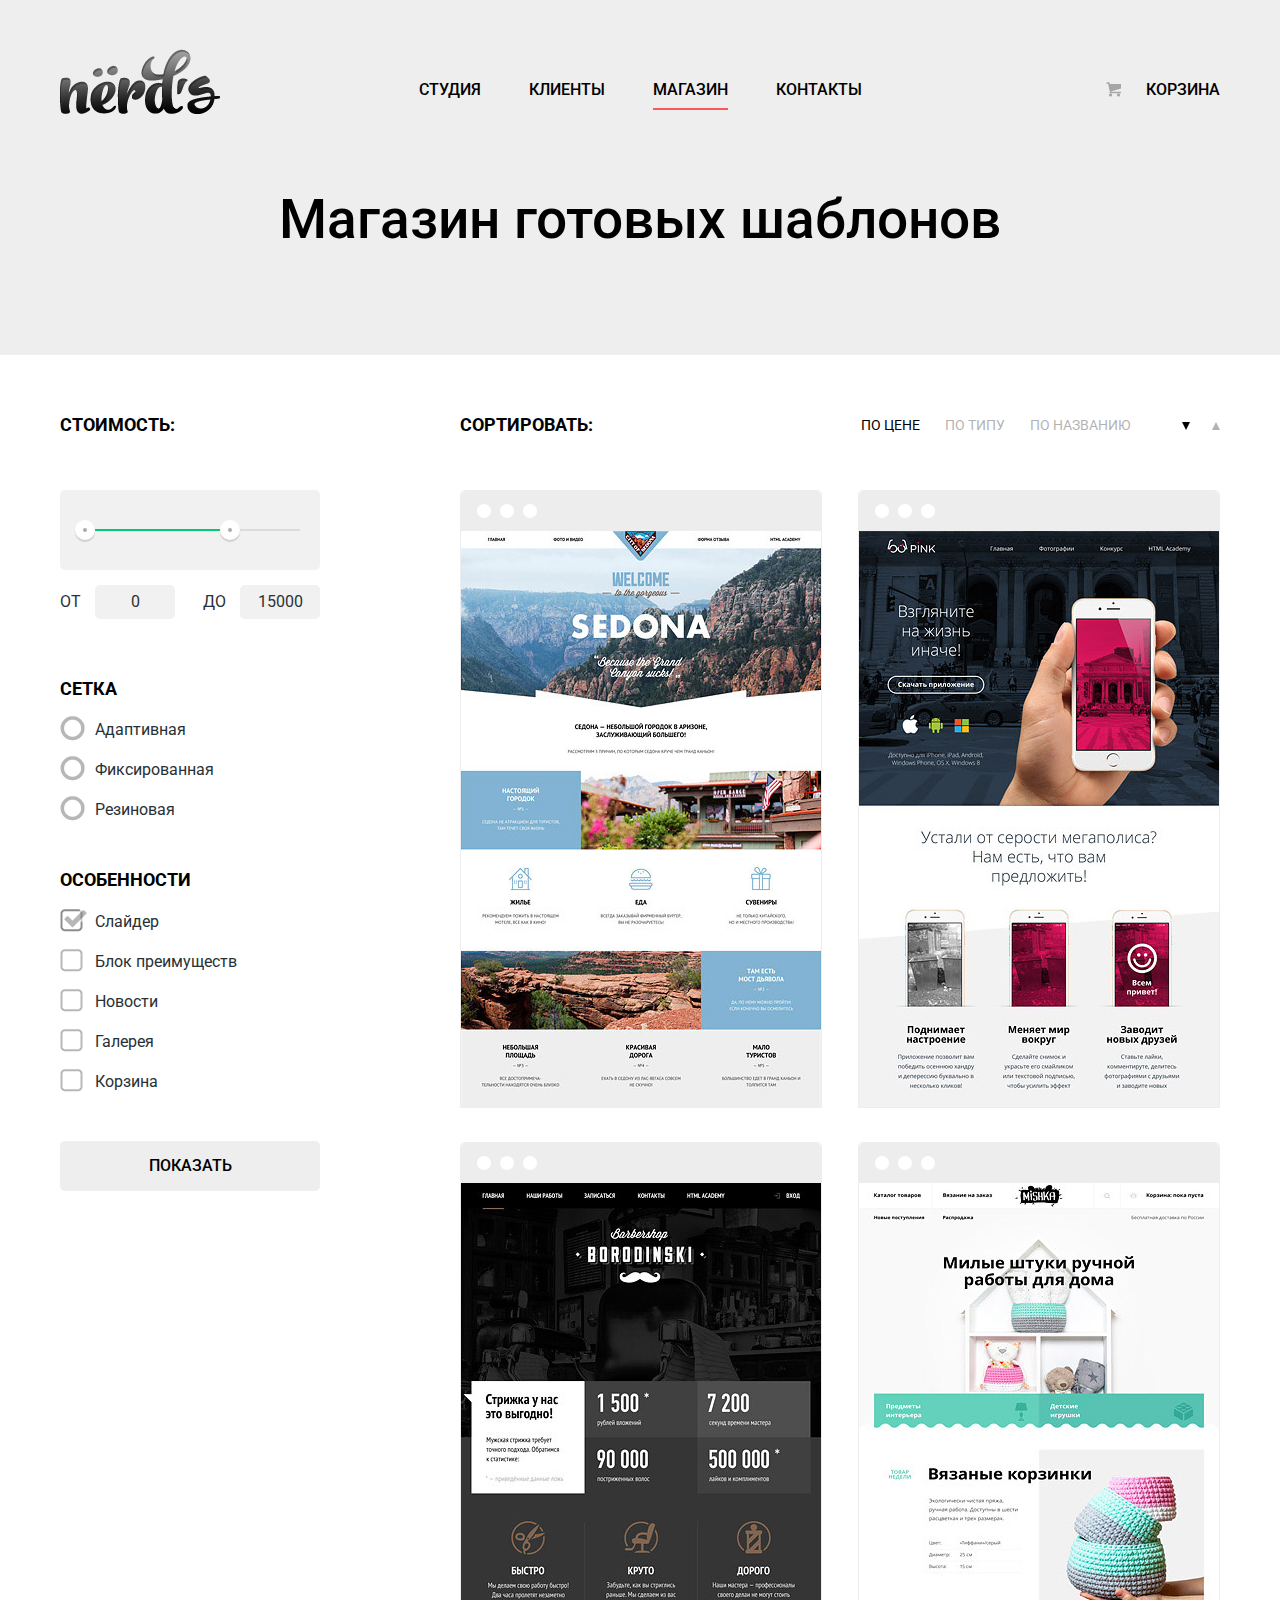
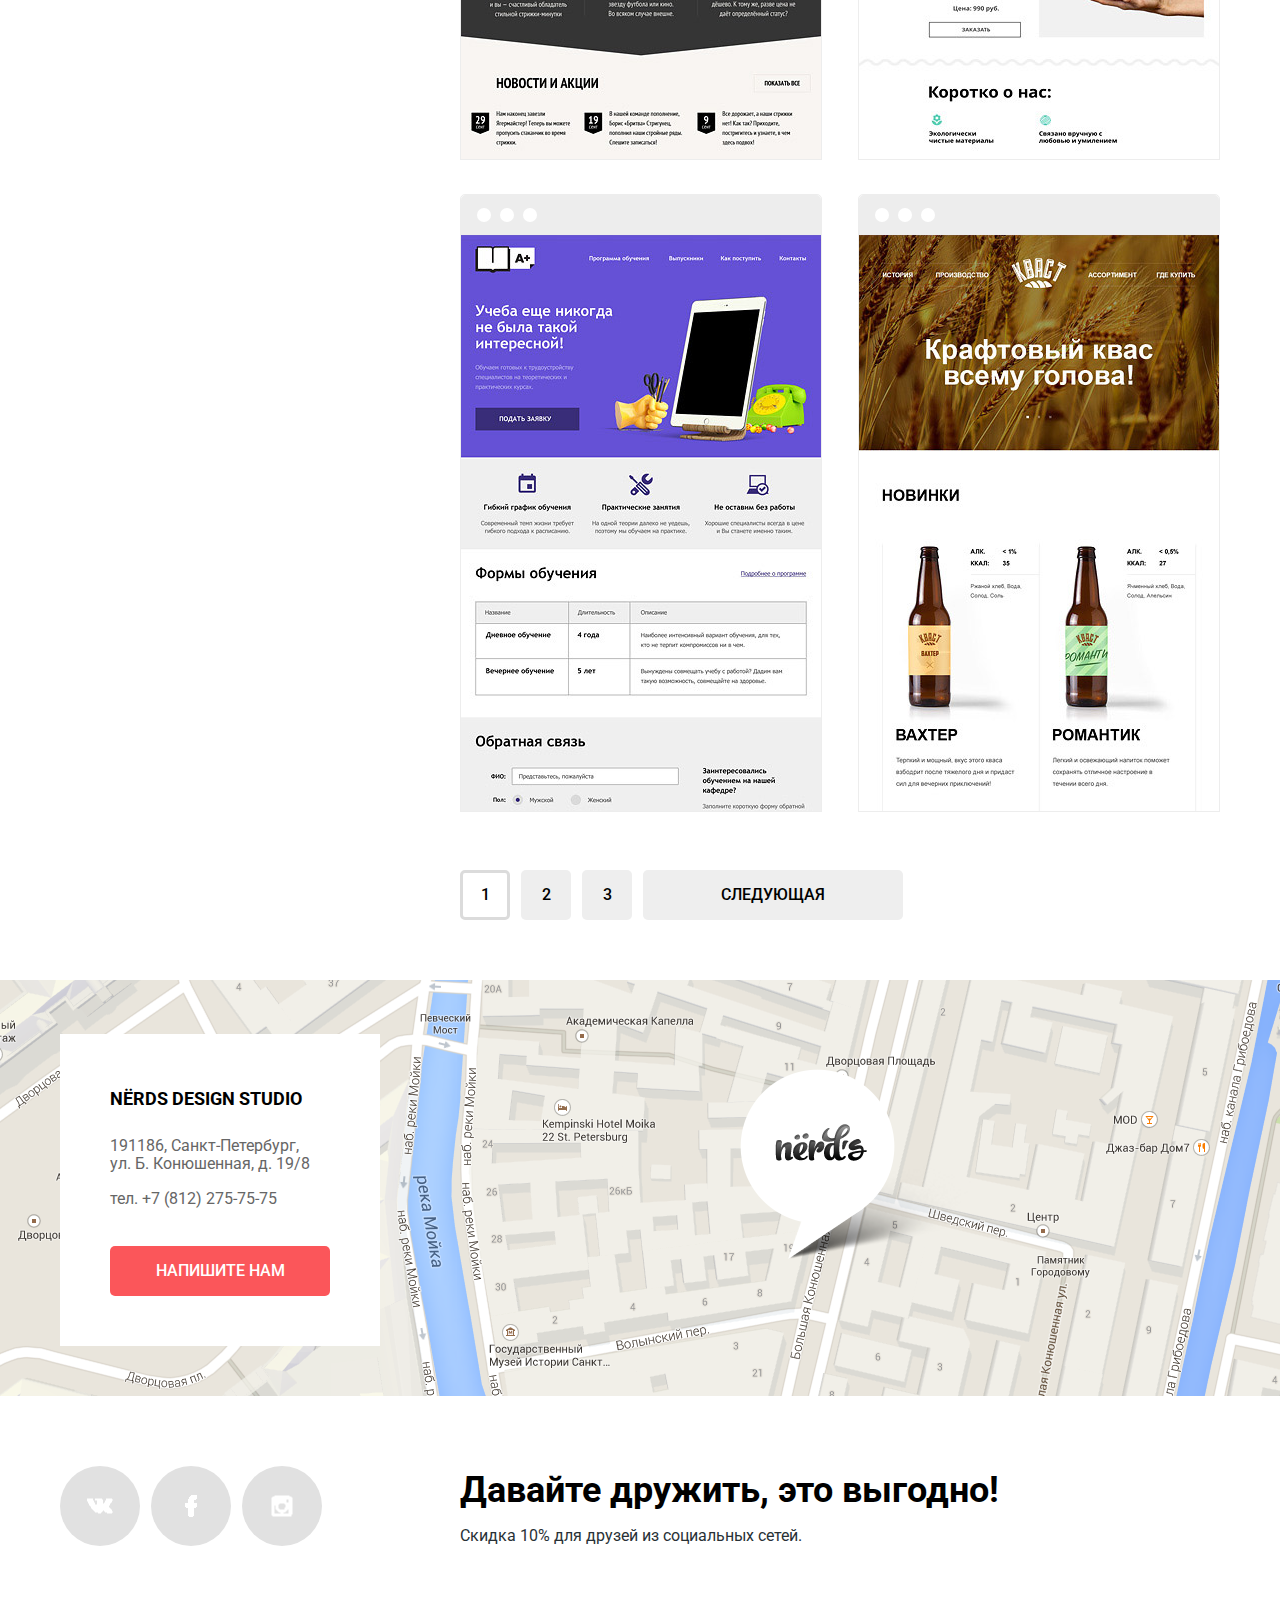
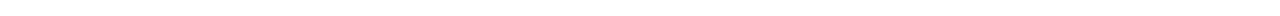
==== catalog.html @ 9615dee6 "выровняла по PixelPerfect" ====
<!DOCTYPE html>
<html lang="ru">

<head>
  <meta charset="utf-8">
  <title>HTML Academy: Нёрдс каталог</title>
  <link rel="stylesheet" href="css/normalize.css">
  <link rel="stylesheet" href="css/style.css">
  <link href="https://fonts.googleapis.com/css?family=Roboto:400,500,700&amp;subset=cyrillic" rel="stylesheet">
</head>

<body>
  <header class="catalog-header">
    <div class="container">
      <div class="logo">
        <a title="Nerds" href="index.html">
          <img src="img/nerds-logo.png" alt="логотип" width="160" height="65">
        </a>
      </div>
      <nav class="nav">
        <ul>
          <li>
            <a href="#">Студия</a>
          </li>
          <li>
            <a href="#">Клиенты</a>
          </li>
          <li>
            <a class="active">Магазин</a>
          </li>
          <li>
            <a href="#">Контакты</a>
          </li>
        </ul>
      </nav>
      <div class="user-block">
        <a class="purchase" href="#">Корзина</a>
      </div>
      <h2 class="catalog-title">Магазин готовых шаблонов</h2>
    </div>
  </header>

  <main class="container clearfix">

    <div class="filters ">
      <form class="filter-grid-form" action="https://echo.htmlacademy.ru" method="post">
        <div class="filter-price">
          <b class="filter-form-title">СТОИМОСТЬ:</b>
          <div class="range-filter">
            <div class="range-controls">
              <div class="scale">
                <div class="bar" style="margin-left: 5%; width: 65%"></div>
              </div>
              <div class="toggle toggle-min"></div>
              <div class="toggle toggle-max"></div>
            </div>
            <div class="price-controls">
              <label class="min-price">от <input name="min-price" type="text" value="0"></label>
              <label class="max-price">до <input name="max-price" type="text" value="15000"></label>
            </div>
          </div>
        </div>

        <p class="filter-form-title">Сетка</p>
        <ul class="filter-list">
          <li>
            <input type="radio" name="grid-type" value="Адаптивная" id="adapt" placeholder="Адаптивная">
            <label for="adapt">Адаптивная</label>
          </li>
          <li>
            <input type="radio" name="grid-type" value="Фиксированная" id="fixed" placeholder="Фиксированная">
            <label for="fixed">Фиксированная</label>
          </li>
          <li>
            <input type="radio" name="grid-type" value="Резиновая" id="fluid" placeholder="Резиновая">
            <label for="fluid">Резиновая</label>
          </li>
        </ul>
        <p class="filter-form-title">Особенности</p>
        <ul class="filter-list">
          <li>
            <input type="checkbox" name="slider" value="" id="slider" placeholder="Слайдер" checked="">
            <label for="slider">Слайдер</label>
          </li>
          <li>
            <input type="checkbox" name="benefit" value="" id="benefit" placeholder="Блок преимуществ">
            <label for="benefit">Блок преимуществ</label>
          </li>
          <li>
            <input type="checkbox" name="news" value="" id="news" placeholder="Новости">
            <label for="news">Новости</label>
          </li>
          <li>
            <input type="checkbox" name="gallery" value="" id="gallery" placeholder="Галерея">
            <label for="gallery">Галерея</label>
          </li>
          <li>
            <input type="checkbox" name="shop" value="" id="shop" placeholder="Корзина">
            <label for="shop">Корзина</label>
          </li>
        </ul>
        <button class="btn btn-filter" type="submit">Показать</button>
      </form>
    </div>

    <div class="catalog-content">
      <div class="sort clearfix">

        <p class="sort-parametr-title">Сортировать:</p>

        <ul class="sort-parametr">
          <li>
            <a class="sort-marker-up" href="#"></a>
          </li>
          <li class="sort-active">
            <a class="sort-marker-down " href="#"></a>
          </li>
          <li>
            <a href="#">По названию</a>
          </li>
          <li>
            <a href="#">По типу</a>
          </li>
          <li class="sort-active">
            <a href="#">По цене</a>
          </li>
        </ul>
      </div>
      <div class="catalog-wrapper clearfix ">
        <div class="catalog-item ">
          <div class="catalog-item-header ">
            <span></span><span></span><span></span>
          </div>
          <img class="catalog-item-image " src="img/img-sedona.jpg " alt="макет Sedona " width="360 " height="576 ">
          <div class="catalog-info ">
            <a class="catalog-info-title " title="рассмотреть подробнее " href="# ">Sedona</a>
            <p class="catalog-info-description ">Информационный сайт
              <br>для туристов</p>
            <a class="btn btn-catalog-info " href="# ">9900 руб.</a>
          </div>
        </div>
        <div class="catalog-item ">
          <div class="catalog-item-header ">
            <span></span><span></span><span></span>
          </div>
          <img class="catalog-item-image " src="img/img-pink.jpg " alt="макет Pink app " width="360 " height="576 ">
          <div class="catalog-info ">
            <a class="catalog-info-title " title="рассмотреть подробнее " href="# ">Pink app</a>
            <p class="catalog-info-description ">Продуктовый лендинг приложения для iOS и Android</p>
            <a class="btn btn-catalog-info " href="# ">9900 руб.</a>
          </div>
        </div>
        <div class="catalog-item ">
          <div class="catalog-item-header ">
            <span></span><span></span><span></span>
          </div>
          <img src="img/img-barbershop.jpg " alt="макет Barbershop " width="360 " height="576 ">
          <div class="catalog-info ">
            <a class="catalog-info-title " title="рассмотреть подробнее " href="# ">Barbershop</a>
            <p class="catalog-info-description ">Сайт салоны красоты.
              <br>Для мужчин, да.</p>
            <a class="btn btn-catalog-info " href="# ">9900 руб.</a>
          </div>
        </div>
        <div class="catalog-item ">
          <div class="catalog-item-header ">
            <span></span><span></span><span></span>
          </div>
          <img src="img/img-mishka.jpg " alt="макет Mishka " width="360 " height="576 ">
          <div class="catalog-info ">
            <a class="catalog-info-title " title="рассмотреть подробнее " href="# ">Mishka</a>
            <p class="catalog-info-description ">Интернет-магазин
              <br>вязаных игрушек</p>
            <a class="btn btn-catalog-info " href="# ">9900 руб.</a>
          </div>
        </div>
        <div class="catalog-item ">
          <div class="catalog-item-header ">
            <span></span><span></span><span></span>
          </div>
          <img src="img/img-aplus.jpg " alt="макет A Plus " width="360 " height="576 ">
          <div class="catalog-info ">
            <a class="catalog-info-title " title="рассмотреть подробнее " href="# ">A Plus</a>
            <p class="catalog-info-description ">Лендинг курсов повышения квалификации</p>
            <a class="btn btn-catalog-info " href="# ">9900 руб.</a>
          </div>
        </div>
        <div class="catalog-item ">
          <div class="catalog-item-header ">
            <span></span><span></span><span></span>
          </div>
          <img src="img/img-kvast.jpg " alt="макет Кваст " width="360 " height="576 ">
          <div class="catalog-info ">
            <a class="catalog-info-title " title="рассмотреть подробнее " href="# ">Кваст</a>
            <p class="catalog-info-description ">Промо-сайт производителя крафтового кваса</p>
            <a class="btn btn-catalog-info " href="# ">9900 руб.</a>
          </div>
        </div>
      </div>
      <div class="pagination">
        <ul>
          <li class="pagination-active"><a href="# " title="1 ">1</a></li>
          <li><a href="#" title="2 ">2</a></li>
          <li><a href="#" title="3 ">3</a></li>
          <li><a href="#" title="Следующая">Следующая</a></li>
        </ul>
      </div>
    </div>
  </main>

  <footer>
    <div class="map">
      <div class="container contacts ">
        <section class="map-contacts ">
          <p class="map-contacts-title ">NЁRDS DESIGN STUDIO</p>
          <p class="map-contacts-address ">191186, Санкт-Петербург, <br>ул. Б. Конюшенная, д. 19/8</p>
          <p class="map-contacts-phone ">тел. +7 (812) 275-75-75</p>
          <a class="btn btn-write-us " href="# ">Напишите нам</a>
        </section>
      </div>
    </div>
    <div class="container clearfix ">
      <section class="footer-social ">
        <a class="social-btn social-btn-vk " href="# ">Вконтакте</a>
        <a class="social-btn social-btn-fb " href="# ">Фейсбук</a>
        <a class="social-btn social-btn-inst " href="# ">Инстаграм</a>
      </section>
      <section class="footer-info ">
        <p class="footer-info-title ">Давайте дружить, это выгодно!</p>
        <p>Скидка 10% для друзей из социальных сетей.</p>
      </section>
    </div>

    <!--  <div class="container clearfix ">
      <div class="map ">
        <div class="map-wrapper ">

          <section class="map-contacts ">
            <p class="map-conacts-title ">NЁRDS DESIGN STUDIO</p>
            <p>191186, Санкт-Петербург, <br>ул. Б. Конюшенная, д. 19/8</p>
            <p>тел. +7 (812) 275-75-75</p>
            <a class="btn " href="# ">Напишите нам</a>
          </section>

        </div>
      </div>
      <section class="footer-social ">
        <a class="social-btn social-btn-vk " href="# ">Вконтакте</a>
        <a class="social-btn social-btn-fb " href="# ">Фейсбук</a>
        <a class="social-btn social-btn-inst " href="# ">Инстаграм</a>
      </section>
      <section class="footer-info ">
        <p class="footer-info-title ">Давайте дружить, это выгодно!</p>
        <p>Скидка 10% для друзей из социальных сетей.</p>
      </section>
    </div>
    -->

  </footer>


</body>

</html>
---- css/style.css ----
body {
  font-family: 'Roboto', "Arial", sans-serif;
  font-size: 16px;
  line-height: 24px;
  font-weight: 400;
  color: #283136;
  background: white;
}


/* для наглядности

.catalog-item, .catalog-content, .filters, .catalog-title, .clients-logo, .footer-info, .footer-social, .footer, .map-contacts, .footer-map, .slider, .logo, .nav, .user-block, .features-item, .index-content-left, .index-content-right {
  background: rgba(255, 45, 82, 0.2);
}
<a href="#" class="modal-write-us-close"></a>


    .container {
      background: rgba(100, 0, 10, 0.2);
    }
    /* для наглядности*/

.slider-item-math, .slider-item-worktime {
  display: none;
}

.clearfix::after {
  content: "";
  display: block;
  clear: both;
}

.container {
  width: 1160px;
  margin: 0 auto;
  padding: 0 20px;
}

a {
  text-decoration: none;
  color: #000000;
}

img {
  vertical-align: top;
  max-width: 100%;
  height: auto;
}


/* общая кнопка*/

.btn {
  display: block;
  margin: 0;
  padding: 16px 0;
  border-radius: 5px;
  font-family: 'Roboto', "Arial", sans-serif;
  font-size: 16px;
  line-height: 18px;
  font-weight: 500;
  color: #ffffff;
  text-align: center;
  text-transform: uppercase;
  text-decoration: none;
  background: #fb565a;
}

.btn:hover {
  background: #e74246;
}

.btn:active {
  color: rgba(255, 255, 255, 0.3);
  background: #d7373b;
  box-shadow: inset 0 3px 0 rgba(0, 0, 0, 0.1);
}


/* header*/

.main-header {
  background: #eeeeee;
}

.logo {
  float: left;
  width: 160px;
  margin-top: 49px;
  margin-bottom: 0;
  margin-right: 20px;
}

.logo:hover {
  opacity: 0.8;
}

.logo:active {
  opacity: 0.3;
}

.nav ul {
  margin: 0;
  padding: 0;
  list-style-type: none;
}

.nav, .user-block {
  float: left;
  width: 800px;
  margin-right: 20px;
  margin-top: 75px;
  line-height: 30px;
  font-weight: 500;
  color: #000000;
  text-transform: uppercase;
  text-align: center;
}

.nav a {
  padding-bottom: 9px;
}

.nav a:hover {
  color: #fb565a;
}

.nav a:active {
  color: rgba(0, 0, 0, 0.3);
}

.nav li {
  display: inline-block;
  vertical-align: top;
  padding-right: 44px;
}

.nav li:last-child {
  padding-right: 0;
}

.purchase a {
  padding-bottom: 7px;
}

.user-block {
  max-width: 160px;
  margin-right: 0;
  text-align: right;
}

.purchase {
  position: relative;
  display: inline-block;
  padding-left: 40px;
  line-height: 30px;
  font-weight: 500;
  color: #000000;
  text-transform: uppercase;
  vertical-align: top;
}

.purchase:hover {
  color: #fb565a;
}

.purchase:active {
  color: rgba(0, 0, 0, 0.3);
}

.purchase::before {
  content: "";
  position: absolute;
  top: 7px;
  left: 0px;
  width: 15px;
  height: 15px;
  background: transparent url("../img/spritesheet.png") -10px -10px no-repeat;
  background-position: -10px -10px;
  opacity: 0.3;
}


/* слайдер*/

.slider {
  position: relative;
  clear: both;
  width: 1160px;
  min-height: 431px;
  margin-bottom: 80px;
}

.slider input[type=radio] {
  position: absolute;
  opacity: 0;
}

.slider-controls {
  position: absolute;
  bottom: 109px;
  left: 50%;
  width: 200px;
  height: 10px;
  margin-left: -100px;
  text-align: center;
  z-index: 2;
}

.slider-controls label {
  position: relative;
  display: inline-block;
  width: 18px;
  height: 18px;
  margin: 0 8px;
  background: white;
  vertical-align: middle;
  border-radius: 50%;
  cursor: pointer;
}

#btn-1:checked~.slider-controls label[for="btn-1"], #btn-2:checked~.slider-controls label[for="btn-2"], #btn-3:checked~.slider-controls label[for="btn-3"] {
  margin: 0 12px;
  box-shadow: 0 0 0 5px white;
  width: 4px;
  height: 4px;
  border: 2px solid #c1c1c1;
  background: white;
}


/*#btn-1:checked~.slider-controls label[for="btn-1"],
#btn-2:checked~.slider-controls label[for="btn-2"],
#btn-3:checked~.slider-controls label[for="btn-3"]::before {
  position: absolute;
  content: "";
  width: 4px;
  height: 4px;
  left: 5px;
  top: 50%;
  transform: translateY(-50%);
  border: 2px solid #c1c1c1;
  border-radius: 50%;
  background: white;
}*/

.slide {
  position: absolute;
  top: 0;
  left: 0;
  width: 100%;
  height: 100%;
  overflow: hidden;
}

.slide {
  display: none;
}

.slide:nth-child(1) {
  background: url("../img/nerds-index-slide1.png") 100% 100% no-repeat;
  min-height: 431px;
}

.slide:nth-child(2) {
  background: url("../img/nerds-index-slide2.png") 100% 100% no-repeat;
  min-height: 431px;
}

.slide:nth-child(3) {
  background: url("../img/nerds-index-slide3.png") 100% 100% no-repeat;
  min-height: 431px;
}

#btn-1:checked~.slides .slide:nth-child(1) {
  display: block;
}

#btn-2:checked~.slides .slide:nth-child(2) {
  display: block;
}

#btn-3:checked~.slides .slide:nth-child(3) {
  display: block;
}

.slider-item-title, .catalog-title {
  margin: 0;
  margin-top: 78px;
  font-size: 55px;
  line-height: 55px;
  font-weight: 500;
  color: #000000;
}

.slider-item {
  margin: 0;
  margin-top: 25px;
  margin-bottom: 40px;
  font: inherit;
}

.slider .btn {
  width: 240px;
}


/* features*/

.features {
  margin-bottom: 80px;
}

.features-item {
  float: left;
  width: 360px;
  margin-right: 40px;
}

.features-item:last-child {
  margin-right: 0;
}

.features-item-red, .features-item-green, .features-item-yellow {
  margin-bottom: 25px;
}

.features-name {
  font-size: 24px;
  line-height: 30px;
  font-weight: 700;
  color: #000000;
  text-transform: uppercase;
}

.features-item p {
  margin: 16px 0 32px 0;
  width: 260px;
  font: inherit;
}

.btn-red {
  width: 160px;
}

.btn-green {
  width: 160px;
  background: #00ca74;
}

.btn-green:hover {
  background: #00bc6c;
}

.btn-green:active {
  color: rgba(255, 255, 255, 0.3);
  background: #00aa62;
}

.btn-yellow {
  width: 160px;
  background: #efc849;
}

.btn-yellow:hover {
  background: #eab534;
}

.btn-yellow:active {
  color: rgba(255, 255, 255, 0.3);
  background: #e5a722;
}


/*index-content*/

.index-content {
  margin-bottom: 56px;
  border-top: 2px solid #f4f4f4;
}

.index-content-left {
  float: left;
  width: 760px;
  margin-top: 72px;
}

.index-content-title {
  margin: 0;
  font-size: 45px;
  line-height: 47px;
  font-weight: 500;
  color: #000000;
}

.index-content-left p {
  margin: 0;
  margin-top: 30px;
  margin-bottom: 47px;
  width: 650px;
  line-height: 24px;
}

.index-list-name {
  font-weight: 700;
  text-transform: uppercase;
}

.index-content-left ul {
  margin: 0;
  margin-top: 14px;
  padding-left: 35px;
  list-style-type: none;
  line-height: 47px;
}

.index-content-left li {
  position: relative;
}

.index-content-left li::before {
  position: absolute;
  content: "";
  width: 25px;
  height: 2px;
  left: -35px;
  top: 17px;
  transform: translateY(-50%);
  background: #fb565a;
}

.index-content-right {
  float: right;
  width: 360px;
  padding-top: 40px;
  font-size: 0px;
}

.index-content-right p {
  margin: 0;
}

.index-content-data {
  font-size: 16px;
  line-height: 24px;
  font-weight: 700;
  text-transform: uppercase;
  text-align: center;
  color: #000000;
  padding-top: 36px;
  padding-bottom: 30px;
}

.index-content-right ul {
  margin: 0;
  padding: 0;
  list-style-type: none;
}

.index-content-right li {
  display: inline-block;
  vertical-align: top;
  width: 120px;
}

.index-content-right li:last-child {
  padding-right: 0;
}

.index-content-data-show {
  font-size: 45px;
  line-height: 45px;
  font-weight: 700;
  padding-bottom: 20px;
  vertical-align: top;
}

.sup {
  vertical-align: super;
  font-size: 27px;
}

.index-content-data-description {
  font-size: 16px;
  line-height: 18px;
}


/* logos*/

.clients-logo {
  border-top: 2px solid #f4f4f4;
  border-bottom: 2px solid #f4f4f4;
  font-size: 0px;
  margin-bottom: 78px;
}

.clients-logo ul {
  margin: 0;
  padding: 0;
  list-style-type: none;
}

.clients-logo li {
  position: relative;
  display: inline-block;
  vertical-align: middle;
  width: 25%;
  text-align: center;
  opacity: 0.2;
}

.clients-logo li:not(first-child)::before {
  position: absolute;
  content: "";
  width: 2px;
  height: 52px;
  left: 0;
  top: 50%;
  transform: translateY(-50%);
  background: #000000;
}


/*.clients-logo li:nth-child(2n+0)::before {
  position: absolute;
  content: "";
  width: 2px;
  height: 52px;
  left: 0;
  top: 50%;
  transform: translateY(-50%);
  background: #000000;
}

.clients-logo li:nth-child(3)::before {
  position: absolute;
  content: "";
  width: 2px;
  height: 52px;
  left: 0;
  top: 50%;
  transform: translateY(-50%);
  background: #000000;
}*/

.clients-logo li:hover {
  opacity: 1;
}

.clients-logo li:hover::before {
  opacity: 0.2;
}

.clients-logo li:active {
  opacity: 0.1;
}


/* contacts*/

.map {
  margin: 0 auto;
  background: url("../img/map.png") 50% 50% no-repeat;
  min-height: 416px;
}

.contacts {
  padding-top: 54px;
}

.map-contacts {
  width: 220px;
  padding: 50px;
  background: #ffffff;
  color: #000000;
}

.map-contacts-title {
  margin: 0;
  margin-bottom: 23px;
  font-size: 18px;
  line-height: 30px;
  font-weight: 700;
  text-transform: uppercase;
}

.map-contacts-address, .map-contacts-phone {
  margin: 0;
  margin-bottom: 17px;
  line-height: 18px;
  color: #666666;
}

.map-contacts-phone {
  margin-bottom: 38px;
}


/* footer*/

.footer-social {
  float: left;
  width: 300px;
  margin-top: 70px;
  margin-bottom: 70px;
}

.social-btn {
  position: relative;
  display: inline-block;
  vertical-align: top;
  width: 80px;
  min-height: 80px;
  border-radius: 50%;
  margin-right: 7px;
  font-size: 0;
  background: #e1e1e1;
}

.social-btn::before {
  content: "";
  position: absolute;
  top: 50%;
  left: 50%;
  transform: translate(-50%, -50%);
  background: transparent url("../img/spritesheet.png") no-repeat;
}

.social-btn-vk::before {
  width: 26px;
  height: 15px;
  background-position: -10px -304px;
}

.social-btn-fb::before {
  width: 12px;
  height: 22px;
  background-position: -10px -131px;
}

.social-btn-inst::before {
  width: 21px;
  height: 21px;
  background-position: -10px -173px;
}

.social-btn:hover {
  background: #e74246;
}

.social-btn:active {
  background: #d7373b;
  box-shadow: inset 0px 3px 0px rgba(0, 0, 0, 0.1);
}

.social-btn:active::before {
  opacity: 0.3;
}

.footer-info {
  float: right;
  width: 760px;
  margin-top: 76px;
}

.footer-info-title {
  margin: 0;
  font-size: 36px;
  font-weight: 700;
  line-height: 36px;
  color: #000000;
  margin-bottom: 9px;
}

.footer-info-description {
  margin: 0;
  line-height: 22px;
  color: #444444;
}


/*каталог*/

.active {
  border-bottom: #fb565a solid 2px;
}

.catalog-header {
  margin-bottom: 55px;
  background: #eeeeee;
}

.catalog-title {
  clear: both;
  padding-top: 78px;
  padding-bottom: 108px;
  text-align: center;
}

.catalog-content {
  float: right;
  width: 760px;
}

.catalog-wrapper {
  font-size: 0;
}

.catalog-item {
  position: relative;
  display: inline-block;
  vertical-align: top;
  text-align: center;
  width: 360px;
  margin-right: 36px;
  margin-bottom: 34px;
  font-size: 16px;
  border-radius: 5px 5px 0 0;
  border: rgba(77, 77, 77, 0.1) 1px solid;
}

.catalog-item:nth-child(2n) {
  margin-right: 0;
}

.catalog-item:hover {
  box-shadow: 0 6px 15px rgba(0, 0, 0, 0.25);
}

.catalog-item-header {
  width: 360px;
  height: 40px;
  text-align: left;
  border-radius: 5px 5px 0 0;
  background: rgba(77, 77, 77, 0.1);
}

.catalog-item:hover .catalog-item-header {
  background: rgba(77, 77, 77, 1);
}


/* браузер элементов каталога */

.catalog-item-header span {
  display: inline-block;
  margin-top: 13px;
  margin-right: 9px;
  width: 14px;
  height: 14px;
  border-radius: 50%;
  background: #ffffff;
}

.catalog-item-header span:first-child {
  margin-left: 16px;
}

.btn-catalog-info {
  margin-left: 20px;
  width: 200px;
}


/* всплывающая подпись элемента каталога */

.catalog-info {
  box-sizing: border-box;
  position: absolute;
  z-index: 2;
  bottom: 0;
  left: 0;
  width: 360px;
  padding: 28px 60px 46px 60px;
  background: #eeeeee;
}

.catalog-item .catalog-info {
  opacity: 0;
  visibility: hidden;
}

.catalog-item:hover .catalog-info {
  opacity: 1;
  visibility: visible;
}

.catalog-info-title {
  margin: 0;
  font-size: 18px;
  line-height: 30px;
  font-weight: 700;
  color: #000000;
  text-transform: uppercase;
}

.catalog-info-description {
  margin: 0;
  padding: 15px 0 30px 0;
  line-height: 18px;
  color: #666666;
}


/* фильтры */

.filters {
  float: left;
  width: 260px;
}

.filter-list {
  margin: 0;
  margin-bottom: 41px;
  padding: 0;
  list-style: none;
}

input[type="radio"] {
  display: none;
}

input[type="radio"]+label {
  position: relative;
  display: block;
  margin: 12px 0;
  line-height: 28px;
  padding-left: 35px;
  cursor: pointer;
  color: #283136;
}

input[type="radio"]+label::before {
  content: "";
  position: absolute;
  width: 25px;
  height: 25px;
  top: 0;
  left: 0;
  background: white url("../img/spritesheet.png") -10px -10px no-repeat;
  background-position: -10px -214px;
  opacity: 0.4;
  cursor: pointer;
}

input[type="radio"]+label:hover::before {
  opacity: 1;
}

input[type="radio"]:checked+label::after {
  content: "";
  position: absolute;
  width: 25px;
  height: 25px;
  top: 0;
  left: 0;
  background: white url("../img/spritesheet.png") -10px -10px no-repeat;
  background-position: -10px -259px;
  opacity: 0.4;
  cursor: pointer;
}

input[type="radio"]:checked+label:hover::after {
  opacity: 1;
}

input[type="checkbox"] {
  display: none;
}

input[type="checkbox"]+label {
  position: relative;
  display: block;
  margin: 14px 0;
  line-height: 26px;
  padding-left: 35px;
  cursor: pointer;
  color: #283136;
}

input[type="checkbox"]+label::before {
  content: "";
  position: absolute;
  width: 27px;
  height: 23px;
  top: 0;
  left: 0;
  background: white url("../img/spritesheet.png") -10px -10px no-repeat;
  background-position: -10px -45px;
  opacity: 0.4;
  cursor: pointer;
}

input[type="checkbox"]+label:hover::before {
  opacity: 1;
}

input[type="checkbox"]:checked+label::after {
  content: "";
  position: absolute;
  width: 27px;
  height: 23px;
  top: 0;
  left: 0;
  background: white url("../img/spritesheet.png") -10px -10px no-repeat;
  background-position: -10px -88px;
  opacity: 0.4;
  cursor: pointer;
}

input[type="checkbox"]:checked+label:hover::after {
  opacity: 1;
}


/* фильтр стоимость */

.range-filter {
  width: 260px;
  margin-top: 50px;
  margin-bottom: 55px;
}

.range-controls {
  position: relative;
  height: 41px;
  padding-top: 39px;
  padding-right: 20px;
  padding-left: 20px;
  margin-bottom: 15px;
  border-radius: 5px;
  background: #f1f1f1;
}

.range-controls .scale {
  height: 2px;
  background: #d7dcde;
}

.range-controls .bar {
  width: 70%;
  height: 2px;
  background: #00ca74;
}

.range-controls .toggle {
  position: absolute;
  top: 30px;
  left: 0px;
  width: 4px;
  height: 4px;
  cursor: pointer;
  border: 8px solid #fff;
  border-radius: 50%;
  background: #ababab;
  box-shadow: 0 2px 1px 0 #cfcfcf;
}

.range-controls .toggle-min {
  left: 15px;
}

.range-controls .toggle-max {
  left: 160px;
}

.price-controls {
  font-size: 0;
}

.price-controls label {
  font-size: 16px;
  display: inline-block;
  width: 50%;
  text-transform: uppercase;
}

.max-price {
  text-align: right;
}

.price-controls input {
  font-family: 'Roboto', 'Arial', sans-serif;
  font-size: 16px;
  width: 60px;
  margin-left: 10px;
  padding: 8px 10px;
  text-align: center;
  color: #283136;
  border: none;
  border-radius: 5px;
  background: #f1f1f1;
}


/* фильтры */

.filter-form-title {
  margin: 0;
  font-size: 18px;
  line-height: 30px;
  font-weight: 700;
  color: #000000;
  text-transform: uppercase;
}

.btn-filter {
  margin-top: 46px;
  color: #000000;
  background: #eeeeee;
  width: 260px;
  border: none;
}

.btn-filter:hover {
  background: #dfdfdf;
}

.btn-filter:active {
  color: rgba(0, 0, 0, 0.3);
  background: #d5d5d5;
  box-shadow: inset 0 3px 0 rgba(0, 0, 0, 0.1);
}


/* сортировка */

.sort {
  margin-bottom: 50px;
}

.sort ul {
  margin: 0;
  padding: 0;
}

.sort-parametr-title {
  float: left;
  margin: 0;
  font-size: 18px;
  line-height: 30px;
  font-weight: 700;
  color: #000000;
  text-transform: uppercase;
}

.sort-parametr li {
  float: right;
  display: inline-block;
  vertical-align: middle;
  margin-left: 25px;
  font-size: 14px;
  font-weight: 400;
  line-height: 30px;
  color: #000000;
  opacity: 0.3;
  text-transform: uppercase;
  cursor: pointer;
}

.sort-parametr li:hover {
  opacity: 0.6;
}

.sort-parametr li:active {
  opacity: 1;
}

.sort-parametr .sort-active {
  opacity: 1;
}

.sort-marker-up {
  display: inline-block;
  vertical-align: middle;
  margin-left: -3px;
  width: 0;
  height: 0;
  border-left: 4px solid transparent;
  border-right: 4px solid transparent;
  border-bottom: 8px solid #000000;
}

.sort-marker-down {
  display: inline-block;
  vertical-align: middle;
  margin-left: 26px;
  width: 0;
  height: 0;
  border-left: 4px solid transparent;
  border-right: 4px solid transparent;
  border-top: 8px solid #000000;
}

.pagination ul {
  margin: 0;
  padding: 0;
  list-style: none;
}

.pagination li {
  display: inline-block;
  vertical-align: top;
  margin: 24px 7px 0px 0;
  padding: 13px 0;
  width: 50px;
  border-radius: 5px;
  font-weight: 500;
  text-align: center;
  text-transform: uppercase;
  background: #eeeeee;
  cursor: pointer;
}

.pagination li:last-child {
  width: 260px;
  margin-bottom: 60px;
}

.pagination li:hover {
  background: #dfdfdf;
}

.pagination li:active {
  background: #d5d5d5;
  box-shadow: inset 0 3px 0 rgba(0, 0, 0, 0.1);
}

.pagination .pagination-active {
  width: 44px;
  padding: 10px 0;
  border: #dbdbdb 3px solid;
  background: white;
}

.pagination li a {
  color: #000000;
}

.pagination li:active a {
  color: rgba(0, 0, 0, 0.3);
}


/* модальное окно*/

.modal-write-us {
  display: none;
  position: fixed;
  bottom: 175px;
  left: 50%;
  z-index: 20;
  width: 760px;
  margin-left: -480px;
  padding: 68px 100px 85px 100px;
  color: #000000;
  background: white;
  box-shadow: 0 20px 40px rgba(0, 0, 0, 0.75);
}

.modal-write-us-show {
  display: block;
}

.modal-write-us-close {
  position: absolute;
  top: 78px;
  right: 90px;
  width: 21px;
  height: 21px;
  font-size: 0;
  background-color: transparent;
  border: 0;
  cursor: pointer;
  opacity: 0.3;
}

.modal-write-us-close::before, .modal-write-us-close::after {
  content: "";
  position: absolute;
  top: 8px;
  left: -2px;
  width: 25px;
  height: 5px;
  background-color: #fb565a;
}

.modal-write-us-close::before {
  transform: rotate(45deg);
}

.modal-write-us-close::after {
  transform: rotate(-45deg);
}

.modal-write-us-title {
  margin: 0;
  font-size: 45px;
  line-height: 45px;
  color: #000000;
}

.write-us-form {
  margin-top: 45px;
}

.write-us-form label {
  display: inline-block;
  vertical-align: top;
  width: 360px;
}

.write-us-form label:first-child {
  margin-right: 36px;
}

.write-us-form input[type="text"], .write-us-form textarea[name="post"] {
  width: 326px;
  margin-top: 10px;
  margin-bottom: 35px;
  padding: 15px 15px;
  border: #d7dcde solid 2px;
  border-radius: 5px;
  font-size: 16px;
  line-height: 18px;
  font-family: "Roboto", "Arial", sans-serif;
  color: #444444;
}

.write-us-form textarea[name="post"] {
  width: 726px;
  margin-bottom: 47px;
}

.write-us-form input[type="text"]:hover {
  border: #b4b9bb solid 2px;
}

.write-us-form input[type="text"]:focus {
  border: #000000 solid 2px;
}

.write-us-form textarea[name="post"]:hover {
  border: #b4b9bb solid 2px;
}

.write-us-form textarea[name="post"]:hover {
  border: #000000 solid 2px;
}

.write-us-form span {
  margin: 0;
  font-size: 16px;
  line-height: 18px;
  font-family: "Roboto", "Arial", sans-serif;
  font-weight: 700;
  color: #000000;
}

.btn-write-us-form {
  font: inherit;
  width: 260px;
  border: none;
}
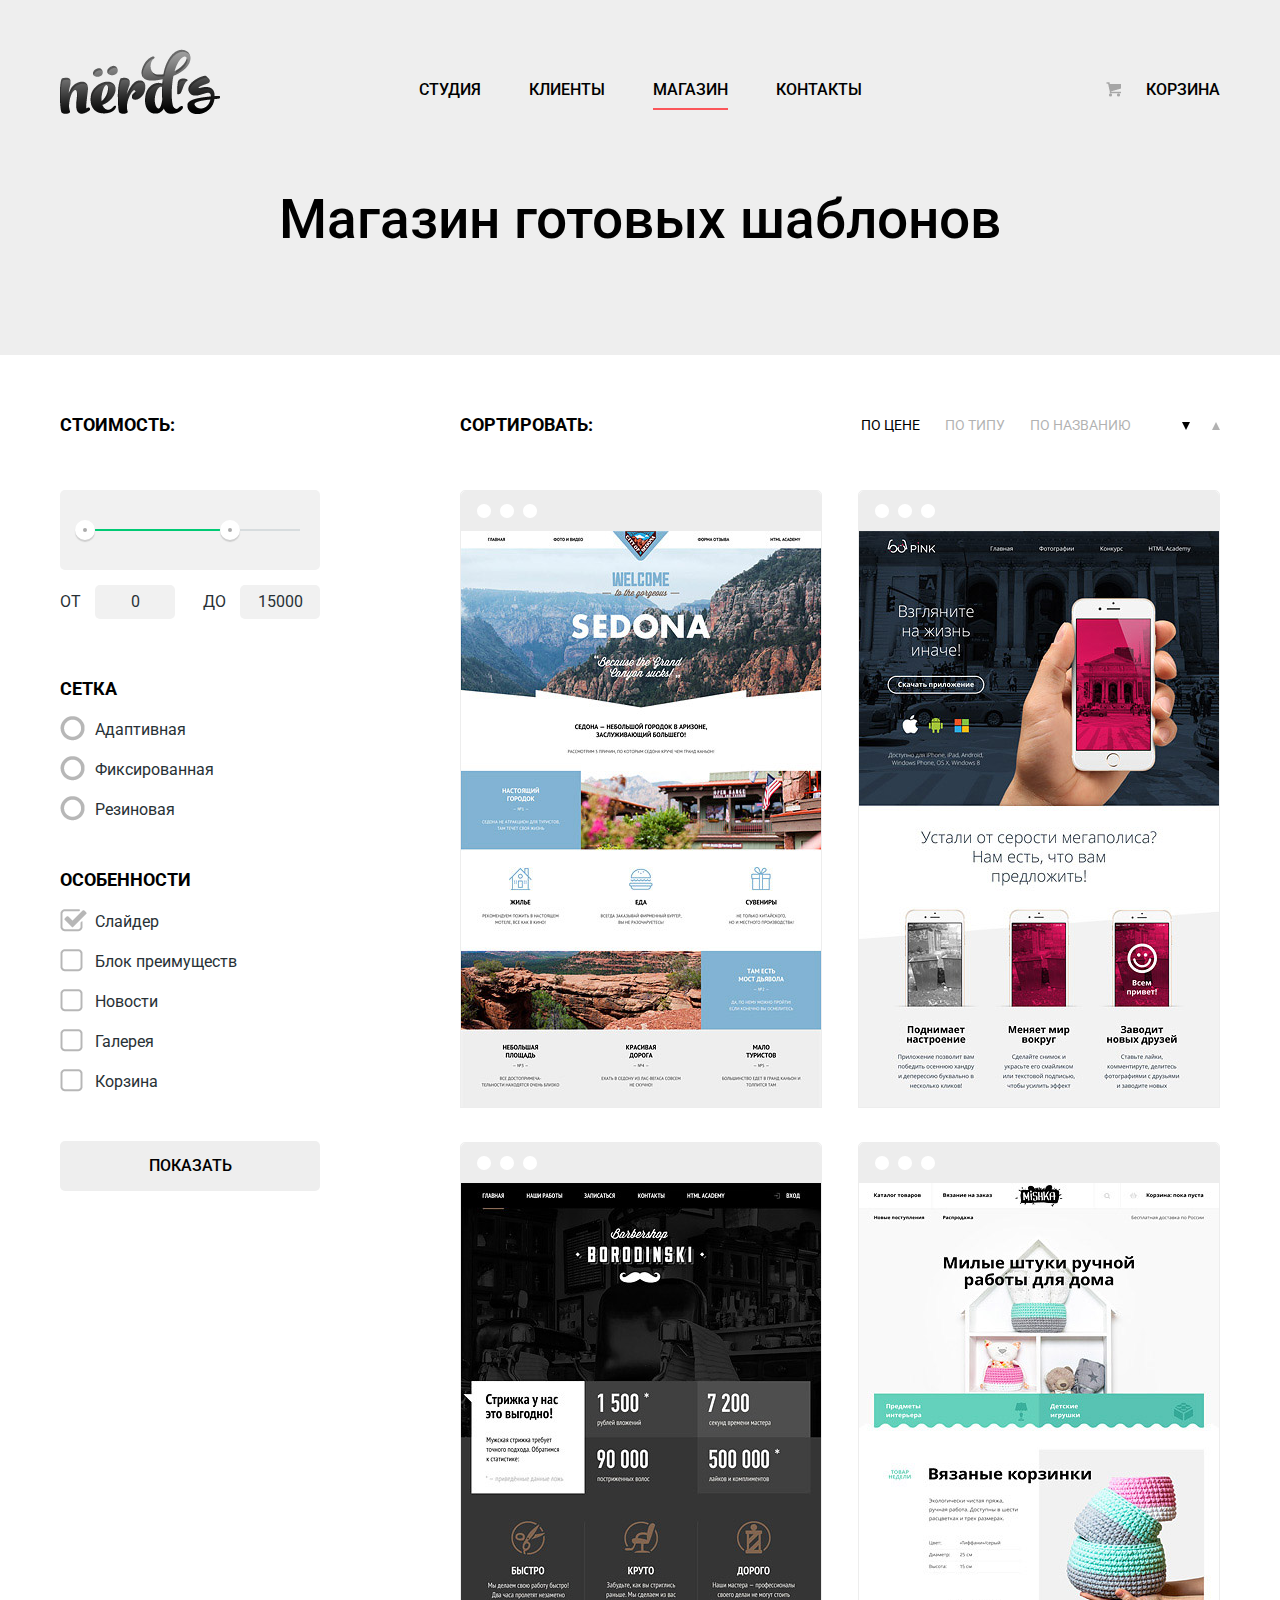
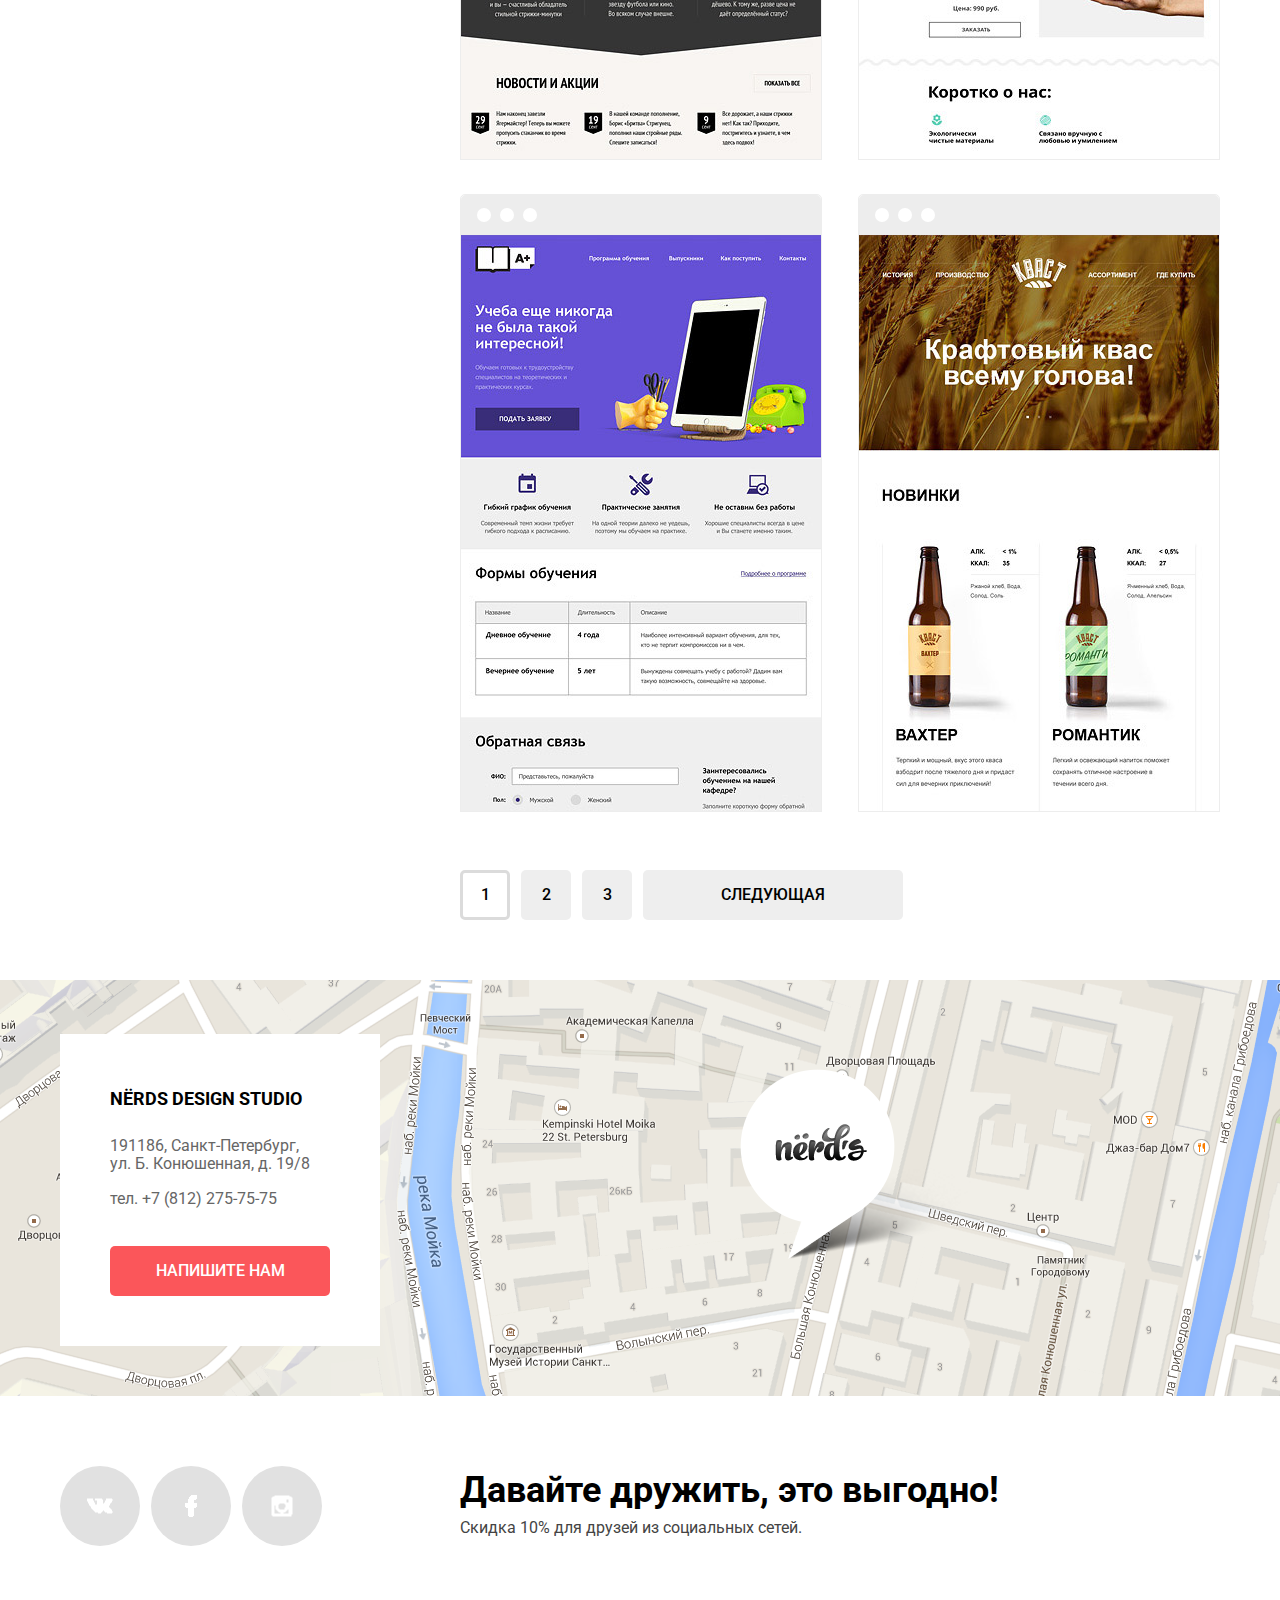
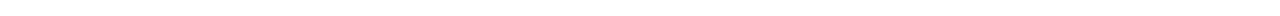
==== commit 6aa531ee: "подключила карту яндекса" ====
--- a/catalog.html
+++ b/catalog.html
@@ -4,6 +4,8 @@
 <head>
   <meta charset="utf-8">
   <title>HTML Academy: Нёрдс каталог</title>
+  <script src="http://api-maps.yandex.ru/2.1/?lang=ru_RU" type="text/javascript"></script>
+  <script src="icon_customImage.js" type="text/javascript"></script>
   <link rel="stylesheet" href="css/normalize.css">
   <link rel="stylesheet" href="css/style.css">
   <link href="https://fonts.googleapis.com/css?family=Roboto:400,500,700&amp;subset=cyrillic" rel="stylesheet">
@@ -42,7 +44,7 @@
 
   <main class="container clearfix">
 
-    <div class="filters ">
+    <div class="filters">
       <form class="filter-grid-form" action="https://echo.htmlacademy.ru" method="post">
         <div class="filter-price">
           <b class="filter-form-title">СТОИМОСТЬ:</b>
@@ -64,38 +66,38 @@
         <p class="filter-form-title">Сетка</p>
         <ul class="filter-list">
           <li>
-            <input type="radio" name="grid-type" value="Адаптивная" id="adapt" placeholder="Адаптивная">
+            <input type="radio" name="grid-type" value="Адаптивная" id="adapt">
             <label for="adapt">Адаптивная</label>
           </li>
           <li>
-            <input type="radio" name="grid-type" value="Фиксированная" id="fixed" placeholder="Фиксированная">
+            <input type="radio" name="grid-type" value="Фиксированная" id="fixed">
             <label for="fixed">Фиксированная</label>
           </li>
           <li>
-            <input type="radio" name="grid-type" value="Резиновая" id="fluid" placeholder="Резиновая">
+            <input type="radio" name="grid-type" value="Резиновая" id="fluid">
             <label for="fluid">Резиновая</label>
           </li>
         </ul>
         <p class="filter-form-title">Особенности</p>
         <ul class="filter-list">
           <li>
-            <input type="checkbox" name="slider" value="" id="slider" placeholder="Слайдер" checked="">
+            <input type="checkbox" name="slider" value="" id="slider" checked="">
             <label for="slider">Слайдер</label>
           </li>
           <li>
-            <input type="checkbox" name="benefit" value="" id="benefit" placeholder="Блок преимуществ">
+            <input type="checkbox" name="benefit" value="" id="benefit">
             <label for="benefit">Блок преимуществ</label>
           </li>
           <li>
-            <input type="checkbox" name="news" value="" id="news" placeholder="Новости">
+            <input type="checkbox" name="news" value="" id="news">
             <label for="news">Новости</label>
           </li>
           <li>
-            <input type="checkbox" name="gallery" value="" id="gallery" placeholder="Галерея">
+            <input type="checkbox" name="gallery" value="" id="gallery">
             <label for="gallery">Галерея</label>
           </li>
           <li>
-            <input type="checkbox" name="shop" value="" id="shop" placeholder="Корзина">
+            <input type="checkbox" name="shop" value="" id="shop">
             <label for="shop">Корзина</label>
           </li>
         </ul>
@@ -105,15 +107,13 @@
 
     <div class="catalog-content">
       <div class="sort clearfix">
-
         <p class="sort-parametr-title">Сортировать:</p>
-
         <ul class="sort-parametr">
           <li>
             <a class="sort-marker-up" href="#"></a>
           </li>
           <li class="sort-active">
-            <a class="sort-marker-down " href="#"></a>
+            <a class="sort-marker-down" href="#"></a>
           </li>
           <li>
             <a href="#">По названию</a>
@@ -126,82 +126,82 @@
           </li>
         </ul>
       </div>
-      <div class="catalog-wrapper clearfix ">
-        <div class="catalog-item ">
-          <div class="catalog-item-header ">
-            <span></span><span></span><span></span>
-          </div>
-          <img class="catalog-item-image " src="img/img-sedona.jpg " alt="макет Sedona " width="360 " height="576 ">
-          <div class="catalog-info ">
-            <a class="catalog-info-title " title="рассмотреть подробнее " href="# ">Sedona</a>
-            <p class="catalog-info-description ">Информационный сайт
+      <div class="catalog-wrapper clearfix">
+        <div class="catalog-item">
+          <div class="catalog-item-header">
+            <span></span><span></span><span></span>
+          </div>
+          <img class="catalog-item-image" src="img/img-sedona.jpg" alt="макет Sedona" width="360" height="576">
+          <div class="catalog-info">
+            <a class="catalog-info-title" title="рассмотреть подробнее" href="#">Sedona</a>
+            <p class="catalog-info-description">Информационный сайт
               <br>для туристов</p>
-            <a class="btn btn-catalog-info " href="# ">9900 руб.</a>
-          </div>
-        </div>
-        <div class="catalog-item ">
-          <div class="catalog-item-header ">
-            <span></span><span></span><span></span>
-          </div>
-          <img class="catalog-item-image " src="img/img-pink.jpg " alt="макет Pink app " width="360 " height="576 ">
-          <div class="catalog-info ">
-            <a class="catalog-info-title " title="рассмотреть подробнее " href="# ">Pink app</a>
-            <p class="catalog-info-description ">Продуктовый лендинг приложения для iOS и Android</p>
-            <a class="btn btn-catalog-info " href="# ">9900 руб.</a>
-          </div>
-        </div>
-        <div class="catalog-item ">
-          <div class="catalog-item-header ">
-            <span></span><span></span><span></span>
-          </div>
-          <img src="img/img-barbershop.jpg " alt="макет Barbershop " width="360 " height="576 ">
-          <div class="catalog-info ">
-            <a class="catalog-info-title " title="рассмотреть подробнее " href="# ">Barbershop</a>
-            <p class="catalog-info-description ">Сайт салоны красоты.
-              <br>Для мужчин, да.</p>
-            <a class="btn btn-catalog-info " href="# ">9900 руб.</a>
-          </div>
-        </div>
-        <div class="catalog-item ">
-          <div class="catalog-item-header ">
-            <span></span><span></span><span></span>
-          </div>
-          <img src="img/img-mishka.jpg " alt="макет Mishka " width="360 " height="576 ">
-          <div class="catalog-info ">
-            <a class="catalog-info-title " title="рассмотреть подробнее " href="# ">Mishka</a>
-            <p class="catalog-info-description ">Интернет-магазин
+            <a class="btn btn-catalog-info" href="#">9900 руб.</a>
+          </div>
+        </div>
+        <div class="catalog-item">
+          <div class="catalog-item-header">
+            <span></span><span></span><span></span>
+          </div>
+          <img class="catalog-item-image" src="img/img-pink.jpg" alt="макет Pink app" width="360" height="576">
+          <div class="catalog-info">
+            <a class="catalog-info-title" title="рассмотреть подробнее" href="#">Pink app</a>
+            <p class="catalog-info-description">Продуктовый лендинг приложения для iOS и Android</p>
+            <a class="btn btn-catalog-info" href="#">9900 руб.</a>
+          </div>
+        </div>
+        <div class="catalog-item">
+          <div class="catalog-item-header">
+            <span></span><span></span><span></span>
+          </div>
+          <img src="img/img-barbershop.jpg" alt="макет Barbershop" width="360" height="576">
+          <div class="catalog-info">
+            <a class="catalog-info-title" title="рассмотреть подробнее" href="#">Barbershop</a>
+            <p class="catalog-info-description">Сайт салоны красоты.
+              <br>Для мужчин, да.</p>
+            <a class="btn btn-catalog-info" href="#">9900 руб.</a>
+          </div>
+        </div>
+        <div class="catalog-item">
+          <div class="catalog-item-header">
+            <span></span><span></span><span></span>
+          </div>
+          <img src="img/img-mishka.jpg" alt="макет Mishka" width="360" height="576">
+          <div class="catalog-info">
+            <a class="catalog-info-title" title="рассмотреть подробнее" href="#">Mishka</a>
+            <p class="catalog-info-description">Интернет-магазин
               <br>вязаных игрушек</p>
-            <a class="btn btn-catalog-info " href="# ">9900 руб.</a>
-          </div>
-        </div>
-        <div class="catalog-item ">
-          <div class="catalog-item-header ">
-            <span></span><span></span><span></span>
-          </div>
-          <img src="img/img-aplus.jpg " alt="макет A Plus " width="360 " height="576 ">
-          <div class="catalog-info ">
-            <a class="catalog-info-title " title="рассмотреть подробнее " href="# ">A Plus</a>
-            <p class="catalog-info-description ">Лендинг курсов повышения квалификации</p>
-            <a class="btn btn-catalog-info " href="# ">9900 руб.</a>
-          </div>
-        </div>
-        <div class="catalog-item ">
-          <div class="catalog-item-header ">
-            <span></span><span></span><span></span>
-          </div>
-          <img src="img/img-kvast.jpg " alt="макет Кваст " width="360 " height="576 ">
-          <div class="catalog-info ">
-            <a class="catalog-info-title " title="рассмотреть подробнее " href="# ">Кваст</a>
-            <p class="catalog-info-description ">Промо-сайт производителя крафтового кваса</p>
-            <a class="btn btn-catalog-info " href="# ">9900 руб.</a>
+            <a class="btn btn-catalog-info" href="#">9900 руб.</a>
+          </div>
+        </div>
+        <div class="catalog-item">
+          <div class="catalog-item-header">
+            <span></span><span></span><span></span>
+          </div>
+          <img src="img/img-aplus.jpg" alt="макет A Plus" width="360" height="576">
+          <div class="catalog-info">
+            <a class="catalog-info-title" title="рассмотреть подробнее" href="#">A Plus</a>
+            <p class="catalog-info-description">Лендинг курсов повышения квалификации</p>
+            <a class="btn btn-catalog-info" href="#">9900 руб.</a>
+          </div>
+        </div>
+        <div class="catalog-item">
+          <div class="catalog-item-header">
+            <span></span><span></span><span></span>
+          </div>
+          <img src="img/img-kvast.jpg" alt="макет Кваст" width="360" height="576">
+          <div class="catalog-info">
+            <a class="catalog-info-title" title="рассмотреть подробнее" href="#">Кваст</a>
+            <p class="catalog-info-description">Промо-сайт производителя крафтового кваса</p>
+            <a class="btn btn-catalog-info" href="#">9900 руб.</a>
           </div>
         </div>
       </div>
       <div class="pagination">
         <ul>
-          <li class="pagination-active"><a href="# " title="1 ">1</a></li>
-          <li><a href="#" title="2 ">2</a></li>
-          <li><a href="#" title="3 ">3</a></li>
+          <li class="pagination-active"><a href="#" title="1">1</a></li>
+          <li><a href="#" title="2">2</a></li>
+          <li><a href="#" title="3">3</a></li>
           <li><a href="#" title="Следующая">Следующая</a></li>
         </ul>
       </div>
@@ -210,55 +210,29 @@
 
   <footer>
     <div class="map">
-      <div class="container contacts ">
-        <section class="map-contacts ">
-          <p class="map-contacts-title ">NЁRDS DESIGN STUDIO</p>
-          <p class="map-contacts-address ">191186, Санкт-Петербург, <br>ул. Б. Конюшенная, д. 19/8</p>
-          <p class="map-contacts-phone ">тел. +7 (812) 275-75-75</p>
-          <a class="btn btn-write-us " href="# ">Напишите нам</a>
+      <div id="map" class="map-wrapper"></div>
+      <div class="container contacts">
+        <section class="map-contacts">
+          <p class="map-contacts-title">NЁRDS DESIGN STUDIO</p>
+          <p class="map-contacts-address">191186, Санкт-Петербург, <br>ул. Б. Конюшенная, д. 19/8</p>
+          <p class="map-contacts-phone">тел. +7 (812) 275-75-75</p>
+          <a class="btn btn-write-us" href="contacts.html">Напишите нам</a>
         </section>
       </div>
     </div>
-    <div class="container clearfix ">
-      <section class="footer-social ">
-        <a class="social-btn social-btn-vk " href="# ">Вконтакте</a>
-        <a class="social-btn social-btn-fb " href="# ">Фейсбук</a>
-        <a class="social-btn social-btn-inst " href="# ">Инстаграм</a>
+    <div class="container clearfix">
+      <section class="footer-social">
+        <a class="social-btn social-btn-vk" href="#">Вконтакте</a>
+        <a class="social-btn social-btn-fb" href="#">Facebook</a>
+        <a class="social-btn social-btn-inst" href="#">Instagram</a>
       </section>
-      <section class="footer-info ">
-        <p class="footer-info-title ">Давайте дружить, это выгодно!</p>
-        <p>Скидка 10% для друзей из социальных сетей.</p>
+      <section class="footer-info">
+        <p class="footer-info-title">Давайте дружить, это выгодно!</p>
+        <p class="footer-info-description">Скидка 10% для друзей из социальных сетей.</p>
       </section>
     </div>
-
-    <!--  <div class="container clearfix ">
-      <div class="map ">
-        <div class="map-wrapper ">
-
-          <section class="map-contacts ">
-            <p class="map-conacts-title ">NЁRDS DESIGN STUDIO</p>
-            <p>191186, Санкт-Петербург, <br>ул. Б. Конюшенная, д. 19/8</p>
-            <p>тел. +7 (812) 275-75-75</p>
-            <a class="btn " href="# ">Напишите нам</a>
-          </section>
-
-        </div>
-      </div>
-      <section class="footer-social ">
-        <a class="social-btn social-btn-vk " href="# ">Вконтакте</a>
-        <a class="social-btn social-btn-fb " href="# ">Фейсбук</a>
-        <a class="social-btn social-btn-inst " href="# ">Инстаграм</a>
-      </section>
-      <section class="footer-info ">
-        <p class="footer-info-title ">Давайте дружить, это выгодно!</p>
-        <p>Скидка 10% для друзей из социальных сетей.</p>
-      </section>
-    </div>
-    -->
-
   </footer>
 
-
 </body>
 
 </html>
--- a/css/style.css
+++ b/css/style.css
@@ -6,20 +6,6 @@
   color: #283136;
   background: white;
 }
-
-
-/* для наглядности
-
-.catalog-item, .catalog-content, .filters, .catalog-title, .clients-logo, .footer-info, .footer-social, .footer, .map-contacts, .footer-map, .slider, .logo, .nav, .user-block, .features-item, .index-content-left, .index-content-right {
-  background: rgba(255, 45, 82, 0.2);
-}
-<a href="#" class="modal-write-us-close"></a>
-
-
-    .container {
-      background: rgba(100, 0, 10, 0.2);
-    }
-    /* для наглядности*/
 
 .slider-item-math, .slider-item-worktime {
   display: none;
@@ -229,22 +215,6 @@
   background: white;
 }
 
-
-/*#btn-1:checked~.slider-controls label[for="btn-1"],
-#btn-2:checked~.slider-controls label[for="btn-2"],
-#btn-3:checked~.slider-controls label[for="btn-3"]::before {
-  position: absolute;
-  content: "";
-  width: 4px;
-  height: 4px;
-  left: 5px;
-  top: 50%;
-  transform: translateY(-50%);
-  border: 2px solid #c1c1c1;
-  border-radius: 50%;
-  background: white;
-}*/
-
 .slide {
   position: absolute;
   top: 0;
@@ -255,7 +225,7 @@
 }
 
 .slide {
-  display: none;
+  visibility: hidden;
 }
 
 .slide:nth-child(1) {
@@ -274,15 +244,15 @@
 }
 
 #btn-1:checked~.slides .slide:nth-child(1) {
-  display: block;
+  visibility: visible;
 }
 
 #btn-2:checked~.slides .slide:nth-child(2) {
-  display: block;
+  visibility: visible;
 }
 
 #btn-3:checked~.slides .slide:nth-child(3) {
-  display: block;
+  visibility: visible;
 }
 
 .slider-item-title, .catalog-title {
@@ -511,7 +481,15 @@
   opacity: 0.2;
 }
 
-.clients-logo li:not(first-child)::before {
+.clients-logo li:hover {
+  opacity: 1;
+}
+
+.clients-logo li:active {
+  opacity: 0.1;
+}
+
+.clients-logo li:not(:first-child)::before {
   position: absolute;
   content: "";
   width: 2px;
@@ -522,55 +500,40 @@
   background: #000000;
 }
 
-
-/*.clients-logo li:nth-child(2n+0)::before {
-  position: absolute;
-  content: "";
-  width: 2px;
-  height: 52px;
-  left: 0;
-  top: 50%;
-  transform: translateY(-50%);
-  background: #000000;
-}
-
-.clients-logo li:nth-child(3)::before {
-  position: absolute;
-  content: "";
-  width: 2px;
-  height: 52px;
-  left: 0;
-  top: 50%;
-  transform: translateY(-50%);
-  background: #000000;
-}*/
-
-.clients-logo li:hover {
-  opacity: 1;
-}
-
 .clients-logo li:hover::before {
   opacity: 0.2;
 }
 
-.clients-logo li:active {
-  opacity: 0.1;
+.clients-logo li:active::before {
+  opacity: 1;
 }
 
 
 /* contacts*/
 
 .map {
+  position: relative;
   margin: 0 auto;
   background: url("../img/map.png") 50% 50% no-repeat;
   min-height: 416px;
 }
 
-.contacts {
-  padding-top: 54px;
+.map .container {
+  position: absolute;
+  top: 0;
+  left: 50%;
+  transform: translateX(-50%);
+}
+
+.map-wrapper {
+  width: 100%;
+  height: 416px;
 }
 
 .map-contacts {
+  position: absolute;
+  z-index: 5;
+  top: 54px;
   width: 220px;
   padding: 50px;
   background: #ffffff;
@@ -825,6 +788,7 @@
 input[type="radio"]+label {
   position: relative;
   display: block;
+  margin: 0;
   margin: 12px 0;
   line-height: 28px;
   padding-left: 35px;
@@ -849,7 +813,7 @@
   opacity: 1;
 }
 
-input[type="radio"]:checked+label::after {
+input[type="radio"]:checked+label::before {
   content: "";
   position: absolute;
   width: 25px;
@@ -862,7 +826,11 @@
   cursor: pointer;
 }
 
-input[type="radio"]:checked+label:hover::after {
+input[type="radio"]:checked+label:hover {
+  color: #000000;
+}
+
+input[type="radio"]:checked+label:hover::before {
   opacity: 1;
 }
 
@@ -897,7 +865,7 @@
   opacity: 1;
 }
 
-input[type="checkbox"]:checked+label::after {
+input[type="checkbox"]:checked+label::before {
   content: "";
   position: absolute;
   width: 27px;
@@ -910,7 +878,11 @@
   cursor: pointer;
 }
 
-input[type="checkbox"]:checked+label:hover::after {
+input[type="checkbox"]:checked+label:hover {
+  color: #000000;
+}
+
+input[type="checkbox"]:checked+label:hover::before {
   opacity: 1;
 }
 
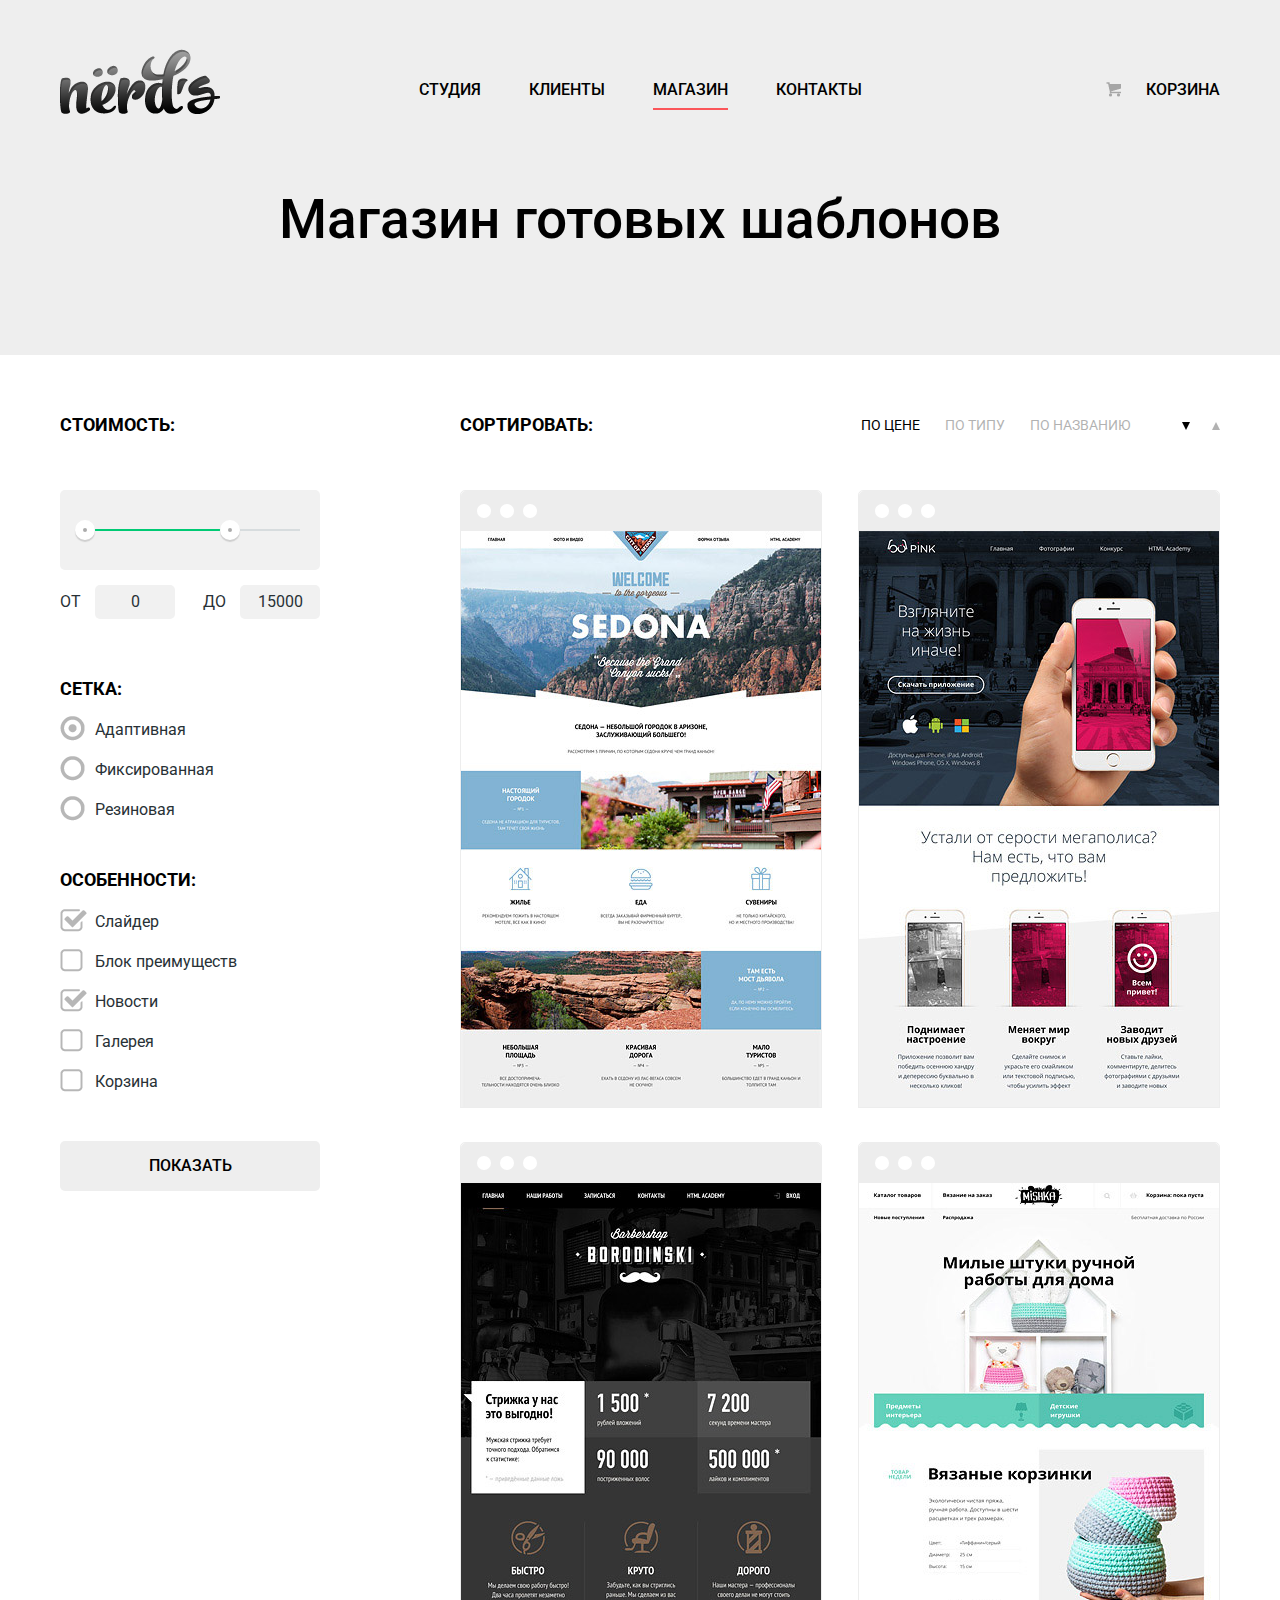
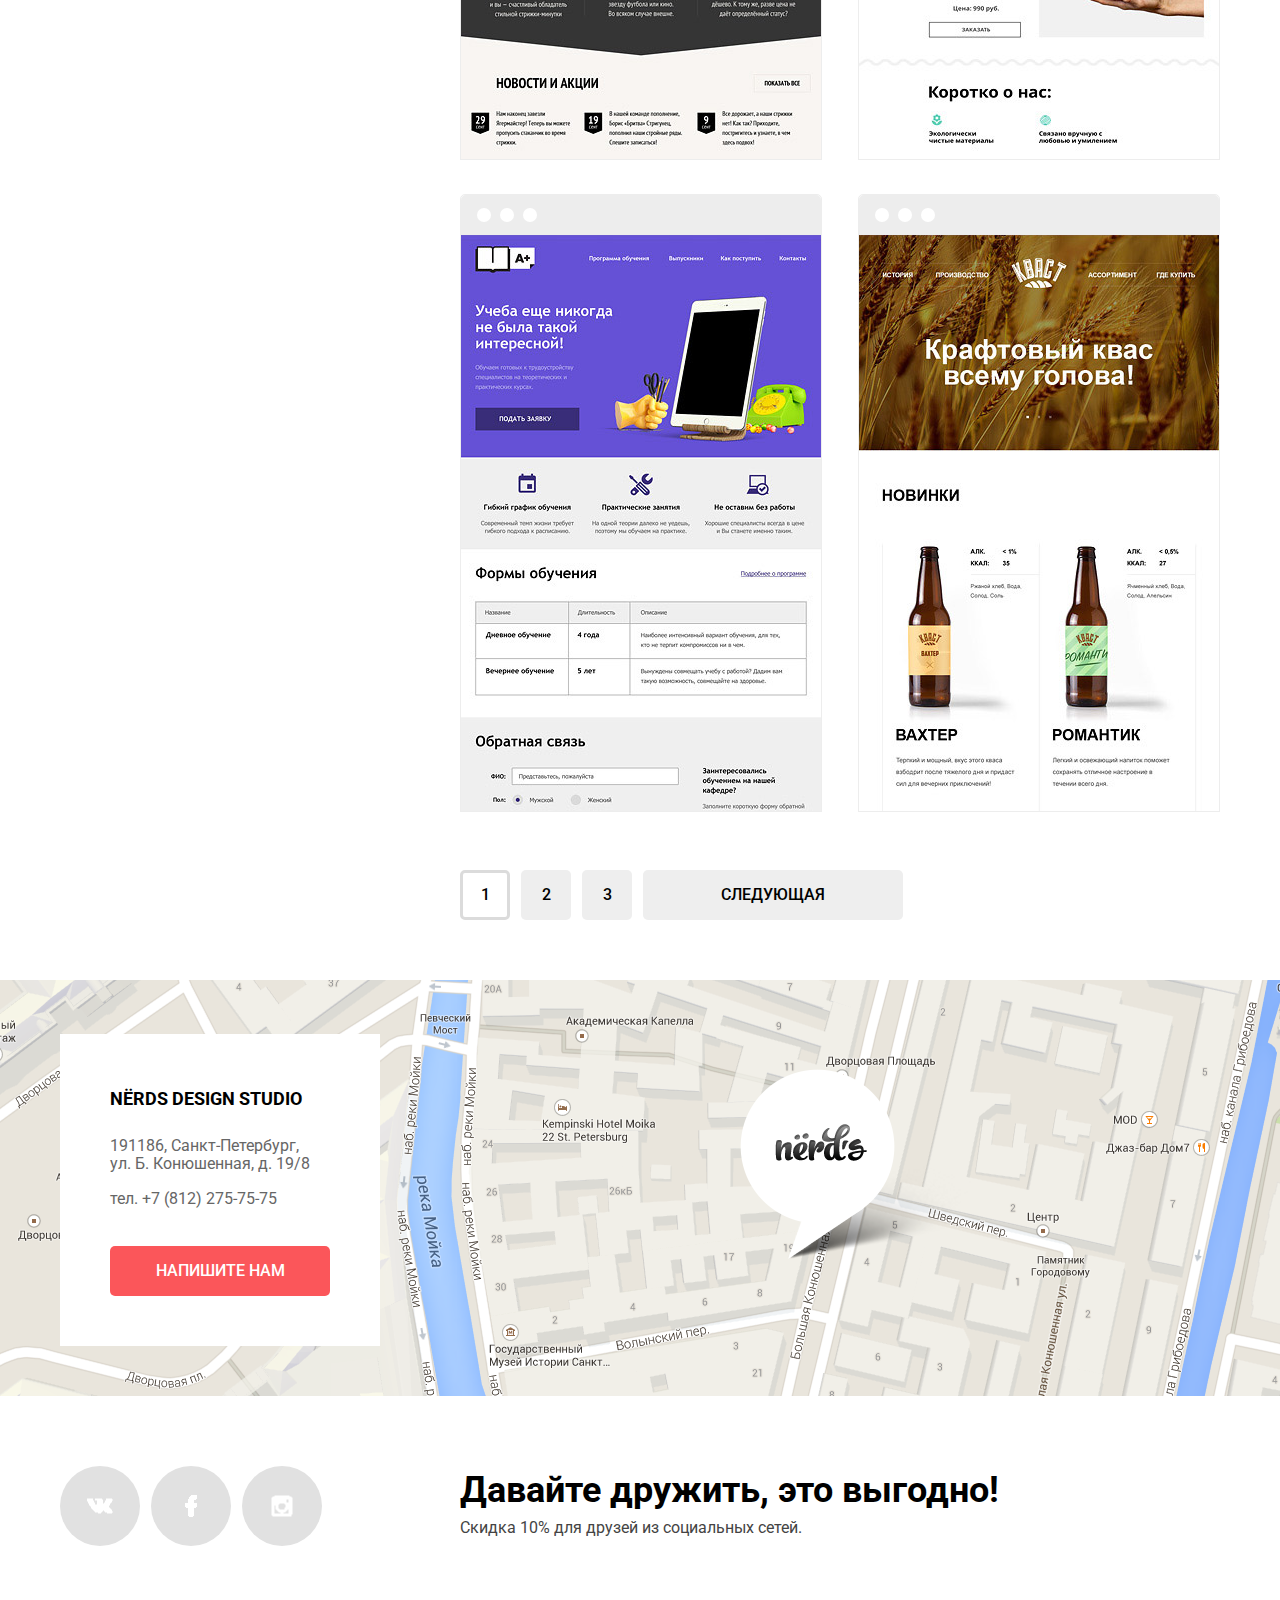
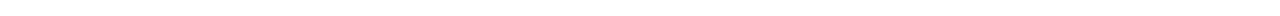
==== commit 2ef826df: "исправила глупости" ====
--- a/catalog.html
+++ b/catalog.html
@@ -4,10 +4,8 @@
 <head>
   <meta charset="utf-8">
   <title>HTML Academy: Нёрдс каталог</title>
-  <script src="http://api-maps.yandex.ru/2.1/?lang=ru_RU" type="text/javascript"></script>
-  <script src="icon_customImage.js" type="text/javascript"></script>
   <link rel="stylesheet" href="css/normalize.css">
-  <link rel="stylesheet" href="css/style.css">
+  <link rel="stylesheet" href="css/style.min.css">
   <link href="https://fonts.googleapis.com/css?family=Roboto:400,500,700&amp;subset=cyrillic" rel="stylesheet">
 </head>
 
@@ -63,10 +61,10 @@
           </div>
         </div>
 
-        <p class="filter-form-title">Сетка</p>
+        <p class="filter-form-title">Сетка:</p>
         <ul class="filter-list">
           <li>
-            <input type="radio" name="grid-type" value="Адаптивная" id="adapt">
+            <input type="radio" name="grid-type" value="Адаптивная" id="adapt" checked="">
             <label for="adapt">Адаптивная</label>
           </li>
           <li>
@@ -78,7 +76,7 @@
             <label for="fluid">Резиновая</label>
           </li>
         </ul>
-        <p class="filter-form-title">Особенности</p>
+        <p class="filter-form-title">Особенности:</p>
         <ul class="filter-list">
           <li>
             <input type="checkbox" name="slider" value="" id="slider" checked="">
@@ -89,7 +87,7 @@
             <label for="benefit">Блок преимуществ</label>
           </li>
           <li>
-            <input type="checkbox" name="news" value="" id="news">
+            <input type="checkbox" name="news" value="" id="news" checked="">
             <label for="news">Новости</label>
           </li>
           <li>
@@ -233,6 +231,32 @@
     </div>
   </footer>
 
+
+  <div class="modal-write-us">
+    <button class="modal-write-us-close" type="button" title="Закрыть">Закрыть</button>
+    <h2 class="modal-write-us-title">Напишите нам</h2>
+    <a href="#"></a>
+
+    <form class="write-us-form" action="https://echo.htmlacademy.ru" method="post">
+      <label for="write-name">
+              <span class="write">Ваше имя</span>
+              <input type="text" name="name" value="" placeholder="Представьтесь, пожалуйста" id="write-name">
+            </label>
+      <label for="write-mail">
+              <span>Ваш e-mail</span>
+              <input type="text" name="text" value="" placeholder="Для отправки ответа" id="write-mail">
+            </label>
+      <label for="write-post">
+              <span>Текст письма</span>
+              <textarea name="post" id="write-post" rows="5" placeholder="В свободной форме"></textarea>
+            </label>
+      <button class="btn btn-write-us-form" type="submit">Отправить</button>
+    </form>
+  </div>
+
+  <script src="http://api-maps.yandex.ru/2.1/?lang=ru_RU" type="text/javascript"></script>
+  <script src="js/script.js"></script>
+
 </body>
 
 </html>
--- a/css/style.min.css
+++ b/css/style.min.css
@@ -0,0 +1,1117 @@
+body {
+  font-family: 'Roboto', "Arial", sans-serif;
+  font-size: 16px;
+  line-height: 24px;
+  font-weight: 400;
+  color: #283136;
+  background: #fff
+}
+
+.slider-item-math, .slider-item-worktime {
+  display: none
+}
+
+.clearfix::after {
+  content: "";
+  display: block;
+  clear: both
+}
+
+.container {
+  width: 1160px;
+  margin: 0 auto;
+  padding: 0 20px
+}
+
+.btn, a {
+  text-decoration: none;
+  color: #000
+}
+
+.nav li, img {
+  vertical-align: top
+}
+
+img {
+  max-width: 100%;
+  height: auto
+}
+
+.btn {
+  display: block;
+  margin: 0;
+  padding: 16px 0;
+  border-radius: 5px;
+  font-family: 'Roboto', "Arial", sans-serif;
+  font-size: 16px;
+  line-height: 18px;
+  font-weight: 500;
+  color: #fff;
+  text-align: center;
+  text-transform: uppercase;
+  background: #fb565a
+}
+
+.btn:hover {
+  background: #e74246
+}
+
+.btn:active {
+  color: rgba(255, 255, 255, .3);
+  background: #d7373b;
+  box-shadow: inset 0 3px 0 rgba(0, 0, 0, .1)
+}
+
+.main-header {
+  background: #eee
+}
+
+.logo, .nav {
+  margin-right: 20px
+}
+
+.logo {
+  float: left;
+  width: 160px;
+  margin-top: 49px;
+  margin-bottom: 0
+}
+
+.logo:hover {
+  opacity: .8
+}
+
+.logo:active, .social-btn:active::before {
+  opacity: .3
+}
+
+.nav ul {
+  margin: 0;
+  padding: 0;
+  list-style-type: none
+}
+
+.nav {
+  text-align: center
+}
+
+.nav, .user-block {
+  float: left;
+  width: 800px;
+  margin-top: 75px;
+  line-height: 30px;
+  font-weight: 500;
+  color: #000;
+  text-transform: uppercase
+}
+
+.nav a {
+  padding-bottom: 9px
+}
+
+.nav a:hover, .purchase:hover {
+  color: #fb565a
+}
+
+.nav a:active, .pagination li:active a, .purchase:active {
+  color: rgba(0, 0, 0, .3)
+}
+
+.nav li {
+  display: inline-block;
+  padding-right: 44px
+}
+
+.index-content-right li:last-child, .nav li:last-child {
+  padding-right: 0
+}
+
+.purchase a {
+  padding-bottom: 7px
+}
+
+.user-block {
+  max-width: 160px;
+  margin-right: 0;
+  text-align: right
+}
+
+.purchase {
+  position: relative;
+  display: inline-block;
+  padding-left: 40px;
+  line-height: 30px;
+  font-weight: 500;
+  color: #000;
+  text-transform: uppercase;
+  vertical-align: top
+}
+
+.purchase::before {
+  content: "";
+  position: absolute;
+  top: 7px;
+  left: 0;
+  width: 15px;
+  height: 15px;
+  background: url(../img/spritesheet.png) -10px -10px no-repeat;
+  background-position: -10px -10px;
+  opacity: .3
+}
+
+.slider {
+  position: relative;
+  clear: both;
+  width: 1160px;
+  min-height: 431px;
+  margin-bottom: 80px
+}
+
+.slider input[type=radio] {
+  position: absolute;
+  opacity: 0
+}
+
+.slider-controls {
+  position: absolute;
+  bottom: 109px;
+  left: 50%;
+  width: 200px;
+  height: 10px;
+  margin-left: -100px;
+  text-align: center;
+  z-index: 2
+}
+
+.slider-controls label {
+  position: relative;
+  display: inline-block;
+  width: 18px;
+  height: 18px;
+  margin: 0 8px;
+  background: #fff;
+  vertical-align: middle;
+  border-radius: 50%;
+  cursor: pointer
+}
+
+#btn-1:checked~.slider-controls label[for=btn-1], #btn-2:checked~.slider-controls label[for=btn-2], #btn-3:checked~.slider-controls label[for=btn-3] {
+  margin: 0 12px;
+  box-shadow: 0 0 0 5px #fff;
+  width: 4px;
+  height: 4px;
+  border: 2px solid #c1c1c1;
+  background: #fff
+}
+
+.slide {
+  position: absolute;
+  top: 0;
+  left: 0;
+  width: 100%;
+  height: 100%;
+  overflow: hidden;
+  visibility: hidden
+}
+
+.slide:nth-child(1) {
+  background: url(../img/nerds-index-slide1.png) 100% 100% no-repeat;
+  min-height: 431px
+}
+
+.slide:nth-child(2) {
+  background: url(../img/nerds-index-slide2.png) 100% 100% no-repeat;
+  min-height: 431px
+}
+
+.slide:nth-child(3) {
+  background: url(../img/nerds-index-slide3.png) 100% 100% no-repeat;
+  min-height: 431px
+}
+
+#btn-1:checked~.slides .slide:nth-child(1), #btn-2:checked~.slides .slide:nth-child(2), #btn-3:checked~.slides .slide:nth-child(3) {
+  visibility: visible
+}
+
+.catalog-title, .slider-item-title {
+  margin: 78px 0 0;
+  font-size: 55px;
+  line-height: 55px;
+  font-weight: 500;
+  color: #000
+}
+
+.slider-item {
+  margin: 25px 0 40px;
+  font: inherit
+}
+
+.slider .btn {
+  width: 240px
+}
+
+.features {
+  margin-bottom: 80px
+}
+
+.features-item {
+  float: left;
+  width: 360px;
+  margin-right: 40px
+}
+
+.features-item:last-child {
+  margin-right: 0
+}
+
+.features-item-green, .features-item-red, .features-item-yellow {
+  margin-bottom: 25px
+}
+
+.features-name {
+  font-size: 24px;
+  line-height: 30px;
+  font-weight: 700;
+  color: #000;
+  text-transform: uppercase
+}
+
+.features-item p {
+  margin: 16px 0 32px;
+  width: 260px;
+  font: inherit
+}
+
+.btn-green, .btn-red {
+  width: 160px
+}
+
+.btn-green {
+  background: #00ca74
+}
+
+.btn-green:hover {
+  background: #00bc6c
+}
+
+.btn-green:active {
+  color: rgba(255, 255, 255, .3);
+  background: #00aa62
+}
+
+.btn-yellow {
+  width: 160px;
+  background: #efc849
+}
+
+.btn-yellow:hover {
+  background: #eab534
+}
+
+.btn-yellow:active {
+  color: rgba(255, 255, 255, .3);
+  background: #e5a722
+}
+
+.index-content {
+  margin-bottom: 56px;
+  border-top: 2px solid #f4f4f4
+}
+
+.index-content-left {
+  float: left;
+  width: 760px;
+  margin-top: 72px
+}
+
+.index-content-title {
+  margin: 0;
+  font-size: 45px;
+  line-height: 47px;
+  font-weight: 500;
+  color: #000
+}
+
+.index-content-left p {
+  margin: 30px 0 47px;
+  width: 650px;
+  line-height: 24px
+}
+
+.index-list-name {
+  font-weight: 700;
+  text-transform: uppercase
+}
+
+.index-content-left ul {
+  margin: 14px 0 0;
+  padding-left: 35px;
+  list-style-type: none;
+  line-height: 47px
+}
+
+.index-content-left li {
+  position: relative
+}
+
+.index-content-left li::before {
+  position: absolute;
+  content: "";
+  width: 25px;
+  height: 2px;
+  left: -35px;
+  top: 17px;
+  transform: translateY(-50%);
+  background: #fb565a
+}
+
+.index-content-right {
+  float: right;
+  width: 360px;
+  padding-top: 40px;
+  font-size: 0
+}
+
+.index-content-right p {
+  margin: 0
+}
+
+.index-content-data {
+  font-size: 16px;
+  line-height: 24px;
+  font-weight: 700;
+  text-transform: uppercase;
+  text-align: center;
+  color: #000;
+  padding-top: 36px;
+  padding-bottom: 30px
+}
+
+.clients-logo ul, .index-content-right ul {
+  margin: 0;
+  padding: 0;
+  list-style-type: none
+}
+
+.clients-logo li, .index-content-right li {
+  display: inline-block;
+  vertical-align: top;
+  width: 120px
+}
+
+.index-content-data-show {
+  font-size: 45px;
+  line-height: 45px;
+  font-weight: 700;
+  padding-bottom: 20px;
+  vertical-align: top
+}
+
+.sup {
+  vertical-align: super;
+  font-size: 27px
+}
+
+.index-content-data-description {
+  font-size: 16px;
+  line-height: 18px
+}
+
+.clients-logo {
+  border-top: 2px solid #f4f4f4;
+  border-bottom: 2px solid #f4f4f4;
+  font-size: 0;
+  margin-bottom: 78px
+}
+
+.clients-logo li {
+  position: relative;
+  vertical-align: middle;
+  width: 25%;
+  text-align: center;
+  opacity: .2
+}
+
+.clients-logo li:hover {
+  opacity: 1
+}
+
+.clients-logo li:active {
+  opacity: .1
+}
+
+.clients-logo li:not(:first-child)::before {
+  position: absolute;
+  content: "";
+  width: 2px;
+  height: 52px;
+  left: 0;
+  top: 50%;
+  transform: translateY(-50%);
+  background: #000
+}
+
+.clients-logo li:hover::before {
+  opacity: .2
+}
+
+.clients-logo li:active::before, input[type=radio]+label:hover::before {
+  opacity: 1
+}
+
+.map {
+  position: relative;
+  margin: 0 auto;
+  background: url(../img/map.png) 50% 50% no-repeat;
+  min-height: 416px
+}
+
+.map .container {
+  position: absolute;
+  top: 0;
+  left: 50%;
+  transform: translateX(-50%)
+}
+
+.map-wrapper {
+  width: 100%;
+  height: 416px
+}
+
+.map-contacts {
+  position: absolute;
+  z-index: 5;
+  top: 54px;
+  width: 220px;
+  padding: 50px;
+  background: #fff;
+  color: #000
+}
+
+.map-contacts-title {
+  margin: 0 0 23px;
+  font-size: 18px;
+  line-height: 30px;
+  font-weight: 700;
+  text-transform: uppercase
+}
+
+.map-contacts-address, .map-contacts-phone {
+  margin: 0 0 17px;
+  line-height: 18px;
+  color: #666
+}
+
+.map-contacts-phone {
+  margin: 0 0 38px
+}
+
+.footer-social {
+  float: left;
+  width: 300px;
+  margin-top: 70px;
+  margin-bottom: 70px
+}
+
+.social-btn {
+  position: relative;
+  display: inline-block;
+  vertical-align: top;
+  width: 80px;
+  min-height: 80px;
+  border-radius: 50%;
+  margin-right: 7px;
+  font-size: 0;
+  background: #e1e1e1
+}
+
+.social-btn::before {
+  content: "";
+  position: absolute;
+  top: 50%;
+  left: 50%;
+  transform: translate(-50%, -50%);
+  background: url(../img/spritesheet.png) no-repeat
+}
+
+.social-btn-vk::before {
+  width: 26px;
+  height: 15px;
+  background-position: -10px -304px
+}
+
+.social-btn-fb::before {
+  width: 12px;
+  height: 22px;
+  background-position: -10px -131px
+}
+
+.social-btn-inst::before {
+  width: 21px;
+  height: 21px;
+  background-position: -10px -173px
+}
+
+.social-btn:hover {
+  background: #e74246
+}
+
+.social-btn:active {
+  background: #d7373b;
+  box-shadow: inset 0 3px 0 rgba(0, 0, 0, .1)
+}
+
+.footer-info {
+  float: right;
+  width: 760px;
+  margin-top: 76px
+}
+
+.footer-info-title {
+  font-size: 36px;
+  font-weight: 700;
+  line-height: 36px;
+  color: #000;
+  margin: 0 0 9px
+}
+
+.footer-info-description {
+  margin: 0;
+  line-height: 22px;
+  color: #444
+}
+
+.active {
+  border-bottom: #fb565a solid 2px
+}
+
+.catalog-header {
+  margin-bottom: 55px;
+  background: #eee
+}
+
+.catalog-title {
+  clear: both;
+  padding-top: 78px;
+  padding-bottom: 108px;
+  text-align: center
+}
+
+.catalog-content {
+  float: right;
+  width: 760px
+}
+
+.catalog-wrapper {
+  font-size: 0
+}
+
+.catalog-item {
+  position: relative;
+  display: inline-block;
+  vertical-align: top;
+  text-align: center;
+  width: 360px;
+  margin-right: 36px;
+  margin-bottom: 34px;
+  font-size: 16px;
+  border-radius: 5px 5px 0 0;
+  border: rgba(77, 77, 77, .1) 1px solid
+}
+
+.catalog-item:nth-child(2n) {
+  margin-right: 0
+}
+
+.catalog-item:hover {
+  box-shadow: 0 6px 15px rgba(0, 0, 0, .25)
+}
+
+.catalog-item-header {
+  width: 360px;
+  height: 40px;
+  text-align: left;
+  border-radius: 5px 5px 0 0;
+  background: rgba(77, 77, 77, .1)
+}
+
+.catalog-item:hover .catalog-item-header {
+  background: #4d4d4d
+}
+
+.catalog-item-header span {
+  display: inline-block;
+  margin-top: 13px;
+  margin-right: 9px;
+  width: 14px;
+  height: 14px;
+  border-radius: 50%;
+  background: #fff
+}
+
+.catalog-item-header span:first-child {
+  margin-left: 16px
+}
+
+.btn-catalog-info {
+  margin-left: 20px;
+  width: 200px
+}
+
+.catalog-info {
+  box-sizing: border-box;
+  position: absolute;
+  z-index: 2;
+  bottom: 0;
+  left: 0;
+  width: 360px;
+  padding: 28px 60px 46px;
+  background: #eee
+}
+
+.catalog-item .catalog-info {
+  opacity: 0;
+  visibility: hidden
+}
+
+.catalog-item:hover .catalog-info {
+  opacity: 1;
+  visibility: visible
+}
+
+.catalog-info-title {
+  margin: 0;
+  font-size: 18px;
+  line-height: 30px;
+  font-weight: 700;
+  color: #000;
+  text-transform: uppercase
+}
+
+.catalog-info-description {
+  margin: 0;
+  padding: 15px 0 30px;
+  line-height: 18px;
+  color: #666
+}
+
+.filter-form-title {
+  margin: 0;
+  font-size: 18px;
+  line-height: 30px;
+  font-weight: 700;
+  color: #000;
+  text-transform: uppercase
+}
+
+.btn-filter {
+  margin-top: 46px;
+  color: #000;
+  background: #eee;
+  width: 260px;
+  border: none
+}
+
+.btn-filter:hover {
+  background: #dfdfdf
+}
+
+.btn-filter:active {
+  color: rgba(0, 0, 0, .3);
+  background: #d5d5d5;
+  box-shadow: inset 0 3px 0 rgba(0, 0, 0, .1)
+}
+
+.range-filter {
+  width: 260px;
+  margin-top: 50px;
+  margin-bottom: 55px
+}
+
+.range-controls {
+  position: relative;
+  height: 41px;
+  padding-top: 39px;
+  padding-right: 20px;
+  padding-left: 20px;
+  margin-bottom: 15px;
+  border-radius: 5px;
+  background: #f1f1f1
+}
+
+.range-controls .scale {
+  height: 2px;
+  background: #d7dcde
+}
+
+.range-controls .bar {
+  width: 70%;
+  height: 2px;
+  background: #00ca74
+}
+
+.range-controls .toggle {
+  position: absolute;
+  top: 30px;
+  left: 0;
+  width: 4px;
+  height: 4px;
+  cursor: pointer;
+  border: 8px solid #fff;
+  border-radius: 50%;
+  background: #ababab;
+  box-shadow: 0 2px 1px 0 #cfcfcf
+}
+
+.range-controls .toggle-min {
+  left: 15px
+}
+
+.range-controls .toggle-max {
+  left: 160px
+}
+
+.price-controls {
+  font-size: 0
+}
+
+.price-controls label {
+  font-size: 16px;
+  display: inline-block;
+  width: 50%;
+  text-transform: uppercase
+}
+
+.max-price {
+  text-align: right
+}
+
+.price-controls input {
+  font-family: 'Roboto', 'Arial', sans-serif;
+  font-size: 16px;
+  width: 60px;
+  margin-left: 10px;
+  padding: 8px 10px;
+  text-align: center;
+  color: #283136;
+  border: none;
+  border-radius: 5px;
+  background: #f1f1f1
+}
+
+.filters {
+  float: left;
+  width: 260px
+}
+
+.filter-list {
+  margin: 0 0 41px;
+  padding: 0;
+  list-style: none
+}
+
+input[type=checkbox], input[type=radio] {
+  display: none
+}
+
+input[type=radio]+label {
+  position: relative;
+  display: block;
+  margin: 12px 0;
+  line-height: 28px;
+  padding-left: 35px;
+  cursor: pointer;
+  color: #283136
+}
+
+input[type=radio]+label::before {
+  content: "";
+  position: absolute;
+  width: 25px;
+  height: 25px;
+  top: 0;
+  left: 0;
+  background: #fff url(../img/spritesheet.png) -10px -10px no-repeat;
+  background-position: -10px -214px;
+  opacity: .4;
+  cursor: pointer
+}
+
+input[type=radio]:checked+label::before {
+  content: "";
+  position: absolute;
+  width: 25px;
+  height: 25px;
+  top: 0;
+  left: 0;
+  background: #fff url(../img/spritesheet.png) -10px -10px no-repeat;
+  background-position: -10px -259px;
+  opacity: .4;
+  cursor: pointer
+}
+
+input[type=checkbox]:checked+label:hover, input[type=radio]:checked+label:hover {
+  color: #000
+}
+
+input[type=checkbox]:checked+label:hover::before, input[type=radio]:checked+label:hover::before {
+  opacity: 1
+}
+
+input[type=checkbox]+label {
+  position: relative;
+  display: block;
+  margin: 14px 0;
+  line-height: 26px;
+  padding-left: 35px;
+  cursor: pointer;
+  color: #283136
+}
+
+input[type=checkbox]+label::before {
+  content: "";
+  position: absolute;
+  width: 27px;
+  height: 23px;
+  top: 0;
+  left: 0;
+  background: #fff url(../img/spritesheet.png) -10px -10px no-repeat;
+  background-position: -10px -45px;
+  opacity: .4;
+  cursor: pointer
+}
+
+input[type=checkbox]+label:hover::before {
+  opacity: 1
+}
+
+input[type=checkbox]:checked+label::before {
+  content: "";
+  position: absolute;
+  width: 27px;
+  height: 23px;
+  top: 0;
+  left: 0;
+  background: #fff url(../img/spritesheet.png) -10px -10px no-repeat;
+  background-position: -10px -88px;
+  opacity: .4;
+  cursor: pointer
+}
+
+.sort {
+  margin-bottom: 50px
+}
+
+.pagination ul, .sort ul {
+  margin: 0;
+  padding: 0
+}
+
+.sort-parametr-title {
+  float: left;
+  margin: 0;
+  font-size: 18px;
+  line-height: 30px;
+  font-weight: 700;
+  color: #000;
+  text-transform: uppercase
+}
+
+.pagination li, .sort-parametr li {
+  display: inline-block;
+  text-transform: uppercase;
+  cursor: pointer
+}
+
+.sort-parametr li {
+  float: right;
+  margin-left: 25px;
+  font-size: 14px;
+  line-height: 30px;
+  color: #000;
+  opacity: .3;
+  vertical-align: middle;
+  font-weight: 400
+}
+
+.sort-parametr li:hover {
+  opacity: .6
+}
+
+.sort-parametr .sort-active, .sort-parametr li:active {
+  opacity: 1
+}
+
+.sort-marker-down, .sort-marker-up {
+  display: inline-block;
+  vertical-align: middle;
+  width: 0;
+  height: 0;
+  border-left: 4px solid transparent;
+  border-right: 4px solid transparent
+}
+
+.sort-marker-up {
+  border-bottom: 8px solid #000;
+  margin-left: -3px
+}
+
+.sort-marker-down {
+  margin-left: 26px;
+  border-top: 8px solid #000
+}
+
+.pagination ul {
+  list-style: none
+}
+
+.pagination li {
+  vertical-align: top;
+  margin: 24px 7px 0 0;
+  padding: 13px 0;
+  width: 50px;
+  border-radius: 5px;
+  font-weight: 500;
+  text-align: center;
+  background: #eee
+}
+
+.pagination li:last-child {
+  width: 260px;
+  margin-bottom: 60px
+}
+
+.pagination li:hover {
+  background: #dfdfdf
+}
+
+.pagination li:active {
+  background: #d5d5d5;
+  box-shadow: inset 0 3px 0 rgba(0, 0, 0, .1)
+}
+
+.pagination .pagination-active {
+  width: 44px;
+  padding: 10px 0;
+  border: #dbdbdb 3px solid;
+  background: #fff
+}
+
+.pagination li a {
+  color: #000
+}
+
+.modal-write-us {
+  display: none;
+  position: fixed;
+  bottom: 175px;
+  left: 50%;
+  z-index: 20;
+  width: 760px;
+  margin-left: -480px;
+  padding: 68px 100px 85px;
+  color: #000;
+  background: #fff;
+  box-shadow: 0 20px 40px rgba(0, 0, 0, .75)
+}
+
+.modal-write-us-show {
+  display: block
+}
+
+.modal-write-us-close {
+  position: absolute;
+  top: 78px;
+  right: 90px;
+  width: 21px;
+  height: 21px;
+  font-size: 0;
+  background-color: transparent;
+  border: 0;
+  cursor: pointer;
+  opacity: .3
+}
+
+.modal-write-us-close::after, .modal-write-us-close::before {
+  content: "";
+  position: absolute;
+  top: 8px;
+  left: -2px;
+  width: 25px;
+  height: 5px;
+  background-color: #fb565a
+}
+
+.modal-write-us-close::before {
+  transform: rotate(45deg)
+}
+
+.modal-write-us-close::after {
+  transform: rotate(-45deg)
+}
+
+.modal-write-us-title {
+  margin: 0;
+  font-size: 45px;
+  line-height: 45px;
+  color: #000
+}
+
+.write-us-form {
+  margin-top: 45px
+}
+
+.write-us-form label {
+  display: inline-block;
+  vertical-align: top;
+  width: 360px
+}
+
+.write-us-form label:first-child {
+  margin-right: 36px
+}
+
+.write-us-form input[type=text], .write-us-form textarea[name=post] {
+  width: 326px;
+  margin-top: 10px;
+  margin-bottom: 35px;
+  padding: 15px;
+  border: #d7dcde solid 2px;
+  border-radius: 5px;
+  font-size: 16px;
+  line-height: 18px;
+  font-family: "Roboto", "Arial", sans-serif;
+  color: #444
+}
+
+.write-us-form textarea[name=post] {
+  width: 726px;
+  margin-bottom: 47px
+}
+
+.write-us-form input[type=text]:hover {
+  border: #b4b9bb solid 2px
+}
+
+.write-us-form input[type=text]:focus {
+  border: #000 solid 2px
+}
+
+.write-us-form textarea[name=post]:hover {
+  border: #000 solid 2px
+}
+
+.write-us-form span {
+  margin: 0;
+  font-size: 16px;
+  line-height: 18px;
+  font-family: "Roboto", "Arial", sans-serif;
+  font-weight: 700;
+  color: #000
+}
+
+.btn-write-us-form {
+  font: inherit;
+  width: 260px;
+  border: none
+}
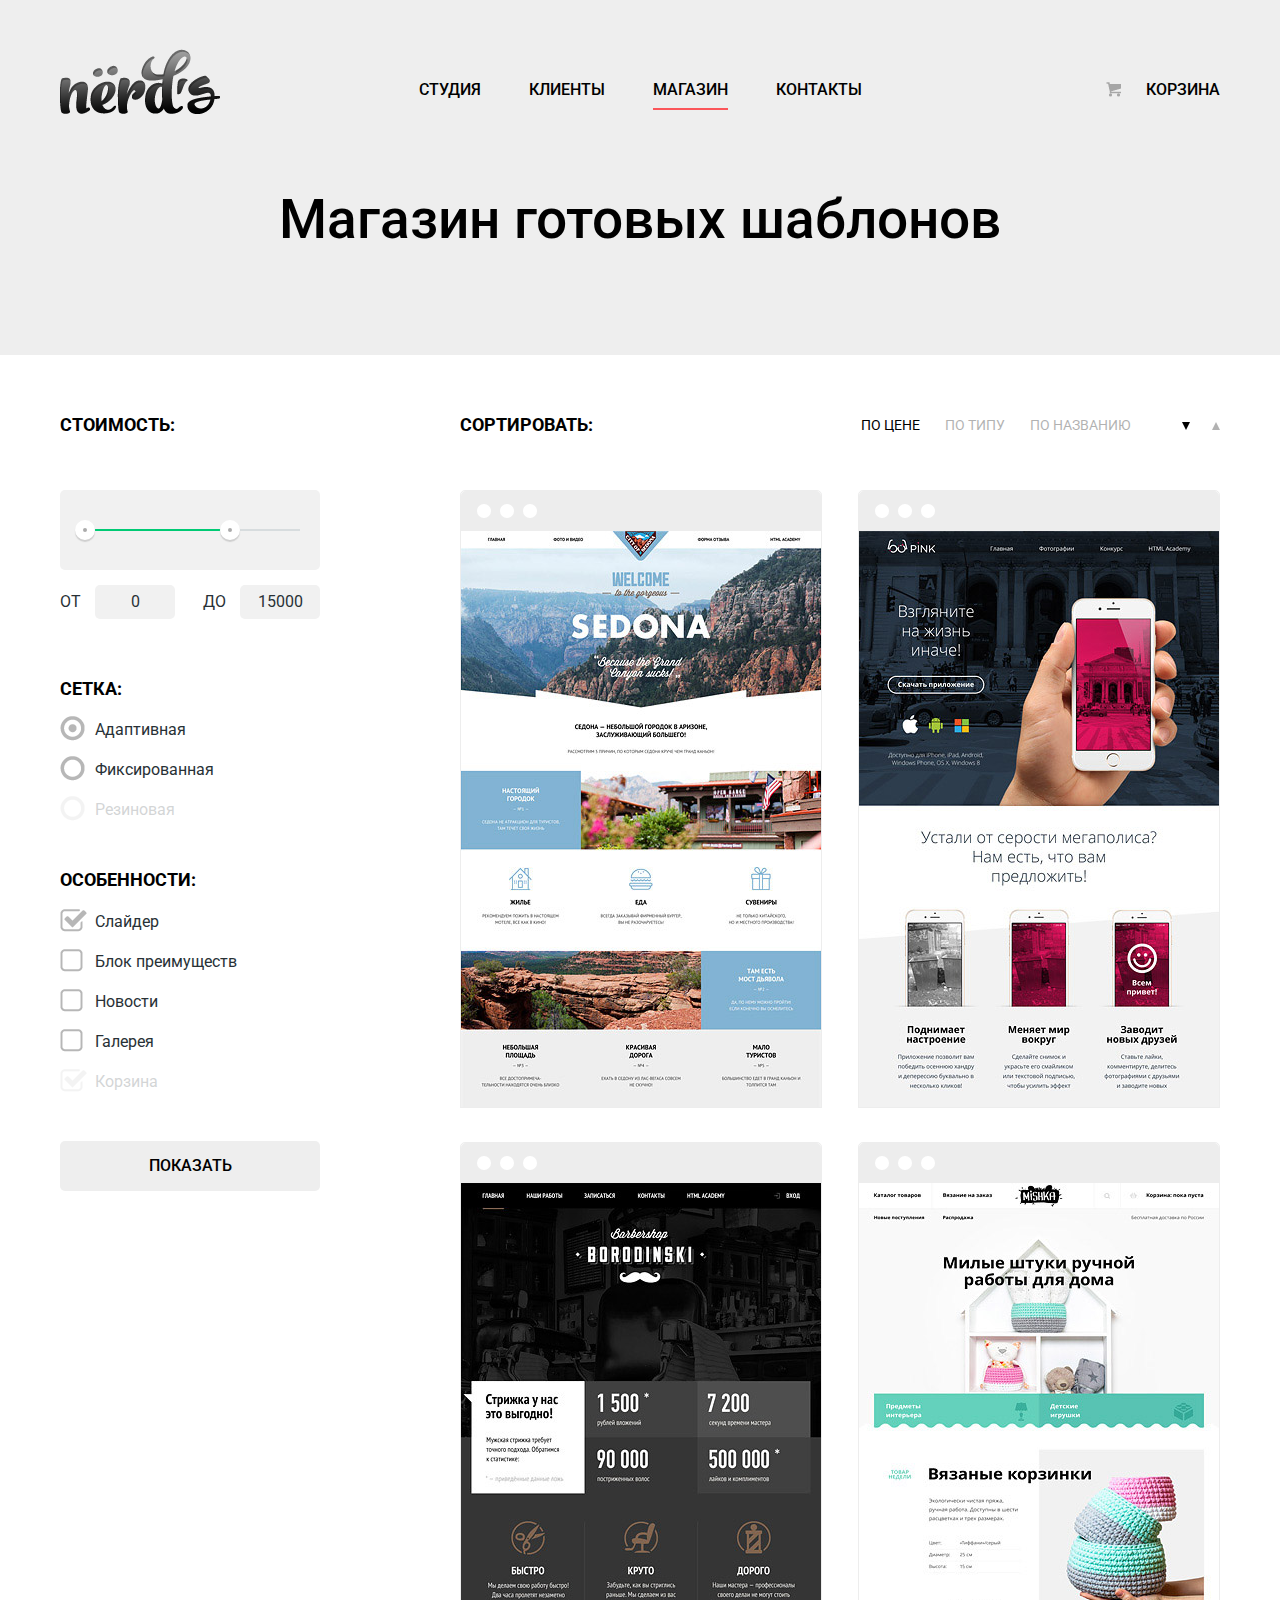
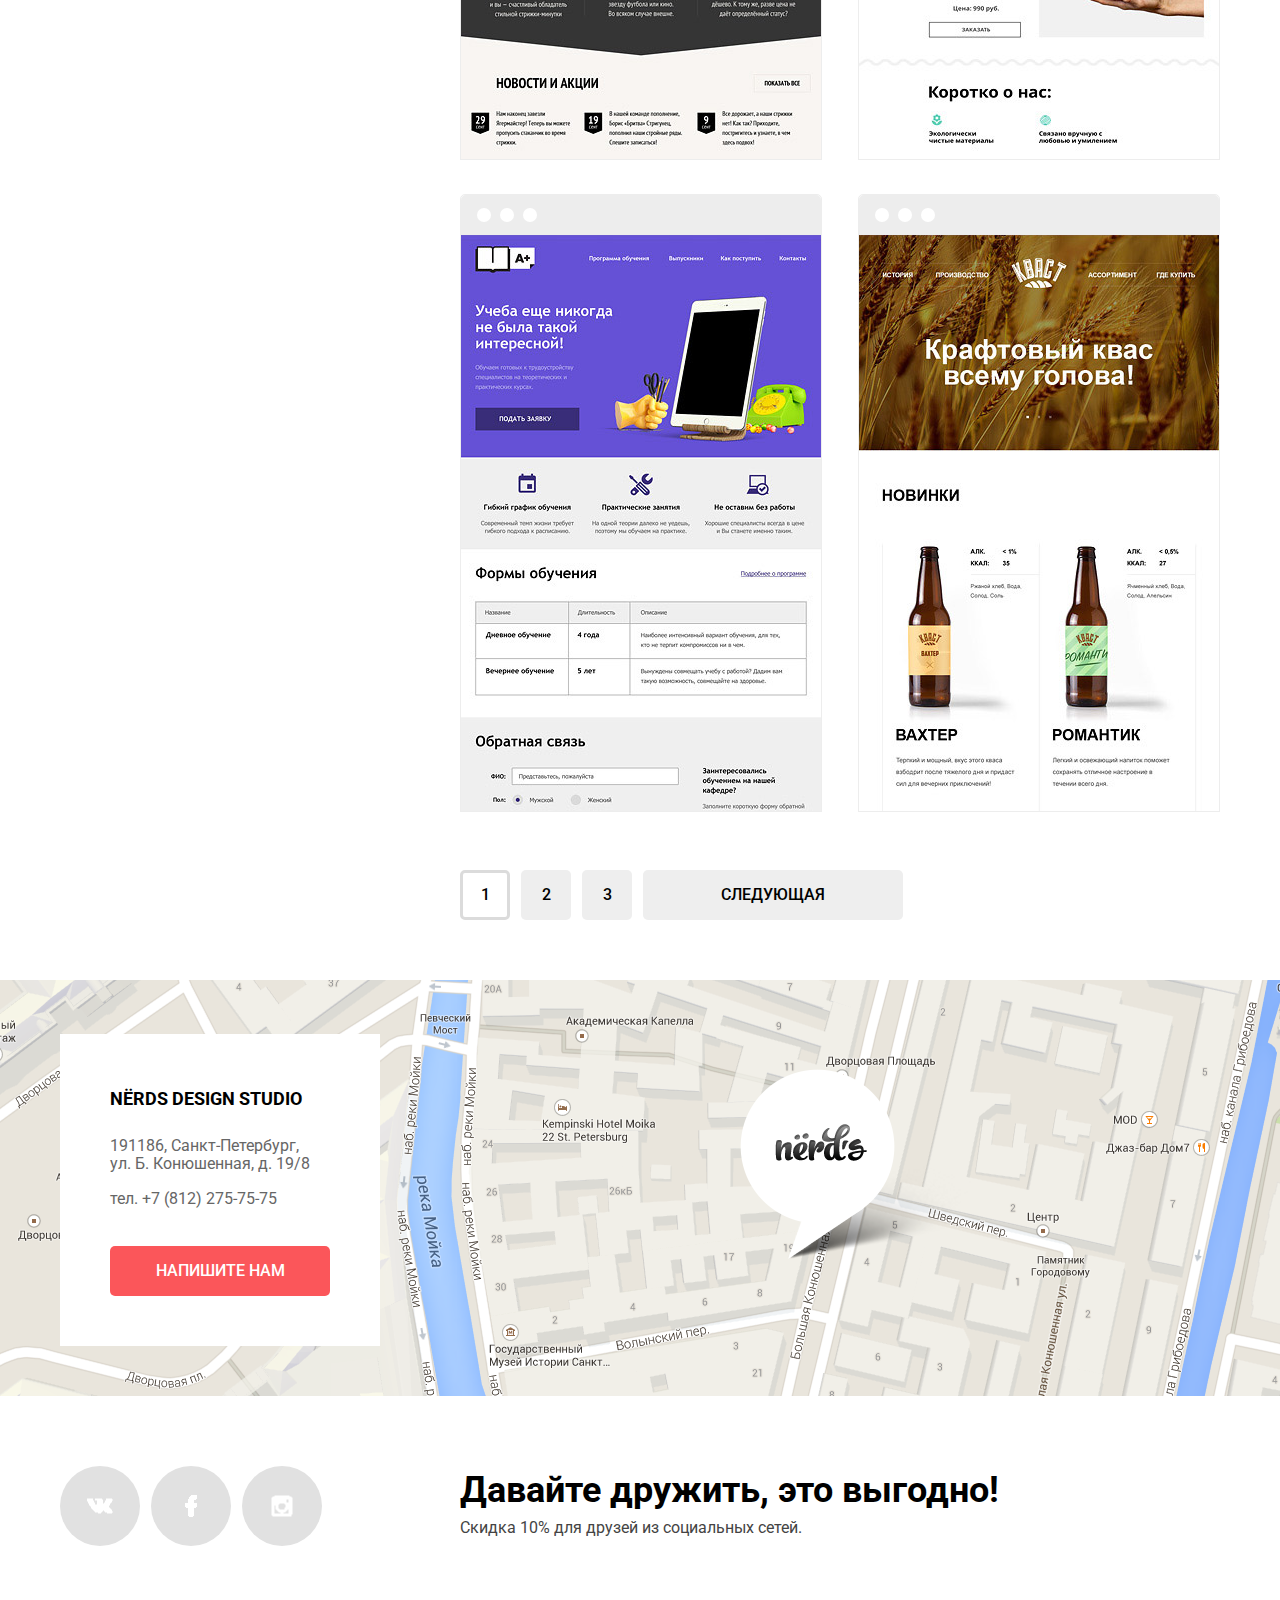
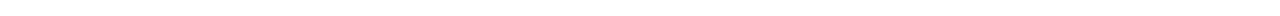
==== commit b67bf29b: "style.min.css and disabled" ====
--- a/catalog.html
+++ b/catalog.html
@@ -72,7 +72,7 @@
             <label for="fixed">Фиксированная</label>
           </li>
           <li>
-            <input type="radio" name="grid-type" value="Резиновая" id="fluid">
+            <input type="radio" name="grid-type" value="Резиновая" id="fluid" disabled>
             <label for="fluid">Резиновая</label>
           </li>
         </ul>
@@ -87,7 +87,7 @@
             <label for="benefit">Блок преимуществ</label>
           </li>
           <li>
-            <input type="checkbox" name="news" value="" id="news" checked="">
+            <input type="checkbox" name="news" value="" id="news">
             <label for="news">Новости</label>
           </li>
           <li>
@@ -95,7 +95,7 @@
             <label for="gallery">Галерея</label>
           </li>
           <li>
-            <input type="checkbox" name="shop" value="" id="shop">
+            <input type="checkbox" name="shop" value="" id="shop" checked="" disabled>
             <label for="shop">Корзина</label>
           </li>
         </ul>
--- a/css/style.min.css
+++ b/css/style.min.css
@@ -1,1117 +1 @@
-body {
-  font-family: 'Roboto', "Arial", sans-serif;
-  font-size: 16px;
-  line-height: 24px;
-  font-weight: 400;
-  color: #283136;
-  background: #fff
-}
-
-.slider-item-math, .slider-item-worktime {
-  display: none
-}
-
-.clearfix::after {
-  content: "";
-  display: block;
-  clear: both
-}
-
-.container {
-  width: 1160px;
-  margin: 0 auto;
-  padding: 0 20px
-}
-
-.btn, a {
-  text-decoration: none;
-  color: #000
-}
-
-.nav li, img {
-  vertical-align: top
-}
-
-img {
-  max-width: 100%;
-  height: auto
-}
-
-.btn {
-  display: block;
-  margin: 0;
-  padding: 16px 0;
-  border-radius: 5px;
-  font-family: 'Roboto', "Arial", sans-serif;
-  font-size: 16px;
-  line-height: 18px;
-  font-weight: 500;
-  color: #fff;
-  text-align: center;
-  text-transform: uppercase;
-  background: #fb565a
-}
-
-.btn:hover {
-  background: #e74246
-}
-
-.btn:active {
-  color: rgba(255, 255, 255, .3);
-  background: #d7373b;
-  box-shadow: inset 0 3px 0 rgba(0, 0, 0, .1)
-}
-
-.main-header {
-  background: #eee
-}
-
-.logo, .nav {
-  margin-right: 20px
-}
-
-.logo {
-  float: left;
-  width: 160px;
-  margin-top: 49px;
-  margin-bottom: 0
-}
-
-.logo:hover {
-  opacity: .8
-}
-
-.logo:active, .social-btn:active::before {
-  opacity: .3
-}
-
-.nav ul {
-  margin: 0;
-  padding: 0;
-  list-style-type: none
-}
-
-.nav {
-  text-align: center
-}
-
-.nav, .user-block {
-  float: left;
-  width: 800px;
-  margin-top: 75px;
-  line-height: 30px;
-  font-weight: 500;
-  color: #000;
-  text-transform: uppercase
-}
-
-.nav a {
-  padding-bottom: 9px
-}
-
-.nav a:hover, .purchase:hover {
-  color: #fb565a
-}
-
-.nav a:active, .pagination li:active a, .purchase:active {
-  color: rgba(0, 0, 0, .3)
-}
-
-.nav li {
-  display: inline-block;
-  padding-right: 44px
-}
-
-.index-content-right li:last-child, .nav li:last-child {
-  padding-right: 0
-}
-
-.purchase a {
-  padding-bottom: 7px
-}
-
-.user-block {
-  max-width: 160px;
-  margin-right: 0;
-  text-align: right
-}
-
-.purchase {
-  position: relative;
-  display: inline-block;
-  padding-left: 40px;
-  line-height: 30px;
-  font-weight: 500;
-  color: #000;
-  text-transform: uppercase;
-  vertical-align: top
-}
-
-.purchase::before {
-  content: "";
-  position: absolute;
-  top: 7px;
-  left: 0;
-  width: 15px;
-  height: 15px;
-  background: url(../img/spritesheet.png) -10px -10px no-repeat;
-  background-position: -10px -10px;
-  opacity: .3
-}
-
-.slider {
-  position: relative;
-  clear: both;
-  width: 1160px;
-  min-height: 431px;
-  margin-bottom: 80px
-}
-
-.slider input[type=radio] {
-  position: absolute;
-  opacity: 0
-}
-
-.slider-controls {
-  position: absolute;
-  bottom: 109px;
-  left: 50%;
-  width: 200px;
-  height: 10px;
-  margin-left: -100px;
-  text-align: center;
-  z-index: 2
-}
-
-.slider-controls label {
-  position: relative;
-  display: inline-block;
-  width: 18px;
-  height: 18px;
-  margin: 0 8px;
-  background: #fff;
-  vertical-align: middle;
-  border-radius: 50%;
-  cursor: pointer
-}
-
-#btn-1:checked~.slider-controls label[for=btn-1], #btn-2:checked~.slider-controls label[for=btn-2], #btn-3:checked~.slider-controls label[for=btn-3] {
-  margin: 0 12px;
-  box-shadow: 0 0 0 5px #fff;
-  width: 4px;
-  height: 4px;
-  border: 2px solid #c1c1c1;
-  background: #fff
-}
-
-.slide {
-  position: absolute;
-  top: 0;
-  left: 0;
-  width: 100%;
-  height: 100%;
-  overflow: hidden;
-  visibility: hidden
-}
-
-.slide:nth-child(1) {
-  background: url(../img/nerds-index-slide1.png) 100% 100% no-repeat;
-  min-height: 431px
-}
-
-.slide:nth-child(2) {
-  background: url(../img/nerds-index-slide2.png) 100% 100% no-repeat;
-  min-height: 431px
-}
-
-.slide:nth-child(3) {
-  background: url(../img/nerds-index-slide3.png) 100% 100% no-repeat;
-  min-height: 431px
-}
-
-#btn-1:checked~.slides .slide:nth-child(1), #btn-2:checked~.slides .slide:nth-child(2), #btn-3:checked~.slides .slide:nth-child(3) {
-  visibility: visible
-}
-
-.catalog-title, .slider-item-title {
-  margin: 78px 0 0;
-  font-size: 55px;
-  line-height: 55px;
-  font-weight: 500;
-  color: #000
-}
-
-.slider-item {
-  margin: 25px 0 40px;
-  font: inherit
-}
-
-.slider .btn {
-  width: 240px
-}
-
-.features {
-  margin-bottom: 80px
-}
-
-.features-item {
-  float: left;
-  width: 360px;
-  margin-right: 40px
-}
-
-.features-item:last-child {
-  margin-right: 0
-}
-
-.features-item-green, .features-item-red, .features-item-yellow {
-  margin-bottom: 25px
-}
-
-.features-name {
-  font-size: 24px;
-  line-height: 30px;
-  font-weight: 700;
-  color: #000;
-  text-transform: uppercase
-}
-
-.features-item p {
-  margin: 16px 0 32px;
-  width: 260px;
-  font: inherit
-}
-
-.btn-green, .btn-red {
-  width: 160px
-}
-
-.btn-green {
-  background: #00ca74
-}
-
-.btn-green:hover {
-  background: #00bc6c
-}
-
-.btn-green:active {
-  color: rgba(255, 255, 255, .3);
-  background: #00aa62
-}
-
-.btn-yellow {
-  width: 160px;
-  background: #efc849
-}
-
-.btn-yellow:hover {
-  background: #eab534
-}
-
-.btn-yellow:active {
-  color: rgba(255, 255, 255, .3);
-  background: #e5a722
-}
-
-.index-content {
-  margin-bottom: 56px;
-  border-top: 2px solid #f4f4f4
-}
-
-.index-content-left {
-  float: left;
-  width: 760px;
-  margin-top: 72px
-}
-
-.index-content-title {
-  margin: 0;
-  font-size: 45px;
-  line-height: 47px;
-  font-weight: 500;
-  color: #000
-}
-
-.index-content-left p {
-  margin: 30px 0 47px;
-  width: 650px;
-  line-height: 24px
-}
-
-.index-list-name {
-  font-weight: 700;
-  text-transform: uppercase
-}
-
-.index-content-left ul {
-  margin: 14px 0 0;
-  padding-left: 35px;
-  list-style-type: none;
-  line-height: 47px
-}
-
-.index-content-left li {
-  position: relative
-}
-
-.index-content-left li::before {
-  position: absolute;
-  content: "";
-  width: 25px;
-  height: 2px;
-  left: -35px;
-  top: 17px;
-  transform: translateY(-50%);
-  background: #fb565a
-}
-
-.index-content-right {
-  float: right;
-  width: 360px;
-  padding-top: 40px;
-  font-size: 0
-}
-
-.index-content-right p {
-  margin: 0
-}
-
-.index-content-data {
-  font-size: 16px;
-  line-height: 24px;
-  font-weight: 700;
-  text-transform: uppercase;
-  text-align: center;
-  color: #000;
-  padding-top: 36px;
-  padding-bottom: 30px
-}
-
-.clients-logo ul, .index-content-right ul {
-  margin: 0;
-  padding: 0;
-  list-style-type: none
-}
-
-.clients-logo li, .index-content-right li {
-  display: inline-block;
-  vertical-align: top;
-  width: 120px
-}
-
-.index-content-data-show {
-  font-size: 45px;
-  line-height: 45px;
-  font-weight: 700;
-  padding-bottom: 20px;
-  vertical-align: top
-}
-
-.sup {
-  vertical-align: super;
-  font-size: 27px
-}
-
-.index-content-data-description {
-  font-size: 16px;
-  line-height: 18px
-}
-
-.clients-logo {
-  border-top: 2px solid #f4f4f4;
-  border-bottom: 2px solid #f4f4f4;
-  font-size: 0;
-  margin-bottom: 78px
-}
-
-.clients-logo li {
-  position: relative;
-  vertical-align: middle;
-  width: 25%;
-  text-align: center;
-  opacity: .2
-}
-
-.clients-logo li:hover {
-  opacity: 1
-}
-
-.clients-logo li:active {
-  opacity: .1
-}
-
-.clients-logo li:not(:first-child)::before {
-  position: absolute;
-  content: "";
-  width: 2px;
-  height: 52px;
-  left: 0;
-  top: 50%;
-  transform: translateY(-50%);
-  background: #000
-}
-
-.clients-logo li:hover::before {
-  opacity: .2
-}
-
-.clients-logo li:active::before, input[type=radio]+label:hover::before {
-  opacity: 1
-}
-
-.map {
-  position: relative;
-  margin: 0 auto;
-  background: url(../img/map.png) 50% 50% no-repeat;
-  min-height: 416px
-}
-
-.map .container {
-  position: absolute;
-  top: 0;
-  left: 50%;
-  transform: translateX(-50%)
-}
-
-.map-wrapper {
-  width: 100%;
-  height: 416px
-}
-
-.map-contacts {
-  position: absolute;
-  z-index: 5;
-  top: 54px;
-  width: 220px;
-  padding: 50px;
-  background: #fff;
-  color: #000
-}
-
-.map-contacts-title {
-  margin: 0 0 23px;
-  font-size: 18px;
-  line-height: 30px;
-  font-weight: 700;
-  text-transform: uppercase
-}
-
-.map-contacts-address, .map-contacts-phone {
-  margin: 0 0 17px;
-  line-height: 18px;
-  color: #666
-}
-
-.map-contacts-phone {
-  margin: 0 0 38px
-}
-
-.footer-social {
-  float: left;
-  width: 300px;
-  margin-top: 70px;
-  margin-bottom: 70px
-}
-
-.social-btn {
-  position: relative;
-  display: inline-block;
-  vertical-align: top;
-  width: 80px;
-  min-height: 80px;
-  border-radius: 50%;
-  margin-right: 7px;
-  font-size: 0;
-  background: #e1e1e1
-}
-
-.social-btn::before {
-  content: "";
-  position: absolute;
-  top: 50%;
-  left: 50%;
-  transform: translate(-50%, -50%);
-  background: url(../img/spritesheet.png) no-repeat
-}
-
-.social-btn-vk::before {
-  width: 26px;
-  height: 15px;
-  background-position: -10px -304px
-}
-
-.social-btn-fb::before {
-  width: 12px;
-  height: 22px;
-  background-position: -10px -131px
-}
-
-.social-btn-inst::before {
-  width: 21px;
-  height: 21px;
-  background-position: -10px -173px
-}
-
-.social-btn:hover {
-  background: #e74246
-}
-
-.social-btn:active {
-  background: #d7373b;
-  box-shadow: inset 0 3px 0 rgba(0, 0, 0, .1)
-}
-
-.footer-info {
-  float: right;
-  width: 760px;
-  margin-top: 76px
-}
-
-.footer-info-title {
-  font-size: 36px;
-  font-weight: 700;
-  line-height: 36px;
-  color: #000;
-  margin: 0 0 9px
-}
-
-.footer-info-description {
-  margin: 0;
-  line-height: 22px;
-  color: #444
-}
-
-.active {
-  border-bottom: #fb565a solid 2px
-}
-
-.catalog-header {
-  margin-bottom: 55px;
-  background: #eee
-}
-
-.catalog-title {
-  clear: both;
-  padding-top: 78px;
-  padding-bottom: 108px;
-  text-align: center
-}
-
-.catalog-content {
-  float: right;
-  width: 760px
-}
-
-.catalog-wrapper {
-  font-size: 0
-}
-
-.catalog-item {
-  position: relative;
-  display: inline-block;
-  vertical-align: top;
-  text-align: center;
-  width: 360px;
-  margin-right: 36px;
-  margin-bottom: 34px;
-  font-size: 16px;
-  border-radius: 5px 5px 0 0;
-  border: rgba(77, 77, 77, .1) 1px solid
-}
-
-.catalog-item:nth-child(2n) {
-  margin-right: 0
-}
-
-.catalog-item:hover {
-  box-shadow: 0 6px 15px rgba(0, 0, 0, .25)
-}
-
-.catalog-item-header {
-  width: 360px;
-  height: 40px;
-  text-align: left;
-  border-radius: 5px 5px 0 0;
-  background: rgba(77, 77, 77, .1)
-}
-
-.catalog-item:hover .catalog-item-header {
-  background: #4d4d4d
-}
-
-.catalog-item-header span {
-  display: inline-block;
-  margin-top: 13px;
-  margin-right: 9px;
-  width: 14px;
-  height: 14px;
-  border-radius: 50%;
-  background: #fff
-}
-
-.catalog-item-header span:first-child {
-  margin-left: 16px
-}
-
-.btn-catalog-info {
-  margin-left: 20px;
-  width: 200px
-}
-
-.catalog-info {
-  box-sizing: border-box;
-  position: absolute;
-  z-index: 2;
-  bottom: 0;
-  left: 0;
-  width: 360px;
-  padding: 28px 60px 46px;
-  background: #eee
-}
-
-.catalog-item .catalog-info {
-  opacity: 0;
-  visibility: hidden
-}
-
-.catalog-item:hover .catalog-info {
-  opacity: 1;
-  visibility: visible
-}
-
-.catalog-info-title {
-  margin: 0;
-  font-size: 18px;
-  line-height: 30px;
-  font-weight: 700;
-  color: #000;
-  text-transform: uppercase
-}
-
-.catalog-info-description {
-  margin: 0;
-  padding: 15px 0 30px;
-  line-height: 18px;
-  color: #666
-}
-
-.filter-form-title {
-  margin: 0;
-  font-size: 18px;
-  line-height: 30px;
-  font-weight: 700;
-  color: #000;
-  text-transform: uppercase
-}
-
-.btn-filter {
-  margin-top: 46px;
-  color: #000;
-  background: #eee;
-  width: 260px;
-  border: none
-}
-
-.btn-filter:hover {
-  background: #dfdfdf
-}
-
-.btn-filter:active {
-  color: rgba(0, 0, 0, .3);
-  background: #d5d5d5;
-  box-shadow: inset 0 3px 0 rgba(0, 0, 0, .1)
-}
-
-.range-filter {
-  width: 260px;
-  margin-top: 50px;
-  margin-bottom: 55px
-}
-
-.range-controls {
-  position: relative;
-  height: 41px;
-  padding-top: 39px;
-  padding-right: 20px;
-  padding-left: 20px;
-  margin-bottom: 15px;
-  border-radius: 5px;
-  background: #f1f1f1
-}
-
-.range-controls .scale {
-  height: 2px;
-  background: #d7dcde
-}
-
-.range-controls .bar {
-  width: 70%;
-  height: 2px;
-  background: #00ca74
-}
-
-.range-controls .toggle {
-  position: absolute;
-  top: 30px;
-  left: 0;
-  width: 4px;
-  height: 4px;
-  cursor: pointer;
-  border: 8px solid #fff;
-  border-radius: 50%;
-  background: #ababab;
-  box-shadow: 0 2px 1px 0 #cfcfcf
-}
-
-.range-controls .toggle-min {
-  left: 15px
-}
-
-.range-controls .toggle-max {
-  left: 160px
-}
-
-.price-controls {
-  font-size: 0
-}
-
-.price-controls label {
-  font-size: 16px;
-  display: inline-block;
-  width: 50%;
-  text-transform: uppercase
-}
-
-.max-price {
-  text-align: right
-}
-
-.price-controls input {
-  font-family: 'Roboto', 'Arial', sans-serif;
-  font-size: 16px;
-  width: 60px;
-  margin-left: 10px;
-  padding: 8px 10px;
-  text-align: center;
-  color: #283136;
-  border: none;
-  border-radius: 5px;
-  background: #f1f1f1
-}
-
-.filters {
-  float: left;
-  width: 260px
-}
-
-.filter-list {
-  margin: 0 0 41px;
-  padding: 0;
-  list-style: none
-}
-
-input[type=checkbox], input[type=radio] {
-  display: none
-}
-
-input[type=radio]+label {
-  position: relative;
-  display: block;
-  margin: 12px 0;
-  line-height: 28px;
-  padding-left: 35px;
-  cursor: pointer;
-  color: #283136
-}
-
-input[type=radio]+label::before {
-  content: "";
-  position: absolute;
-  width: 25px;
-  height: 25px;
-  top: 0;
-  left: 0;
-  background: #fff url(../img/spritesheet.png) -10px -10px no-repeat;
-  background-position: -10px -214px;
-  opacity: .4;
-  cursor: pointer
-}
-
-input[type=radio]:checked+label::before {
-  content: "";
-  position: absolute;
-  width: 25px;
-  height: 25px;
-  top: 0;
-  left: 0;
-  background: #fff url(../img/spritesheet.png) -10px -10px no-repeat;
-  background-position: -10px -259px;
-  opacity: .4;
-  cursor: pointer
-}
-
-input[type=checkbox]:checked+label:hover, input[type=radio]:checked+label:hover {
-  color: #000
-}
-
-input[type=checkbox]:checked+label:hover::before, input[type=radio]:checked+label:hover::before {
-  opacity: 1
-}
-
-input[type=checkbox]+label {
-  position: relative;
-  display: block;
-  margin: 14px 0;
-  line-height: 26px;
-  padding-left: 35px;
-  cursor: pointer;
-  color: #283136
-}
-
-input[type=checkbox]+label::before {
-  content: "";
-  position: absolute;
-  width: 27px;
-  height: 23px;
-  top: 0;
-  left: 0;
-  background: #fff url(../img/spritesheet.png) -10px -10px no-repeat;
-  background-position: -10px -45px;
-  opacity: .4;
-  cursor: pointer
-}
-
-input[type=checkbox]+label:hover::before {
-  opacity: 1
-}
-
-input[type=checkbox]:checked+label::before {
-  content: "";
-  position: absolute;
-  width: 27px;
-  height: 23px;
-  top: 0;
-  left: 0;
-  background: #fff url(../img/spritesheet.png) -10px -10px no-repeat;
-  background-position: -10px -88px;
-  opacity: .4;
-  cursor: pointer
-}
-
-.sort {
-  margin-bottom: 50px
-}
-
-.pagination ul, .sort ul {
-  margin: 0;
-  padding: 0
-}
-
-.sort-parametr-title {
-  float: left;
-  margin: 0;
-  font-size: 18px;
-  line-height: 30px;
-  font-weight: 700;
-  color: #000;
-  text-transform: uppercase
-}
-
-.pagination li, .sort-parametr li {
-  display: inline-block;
-  text-transform: uppercase;
-  cursor: pointer
-}
-
-.sort-parametr li {
-  float: right;
-  margin-left: 25px;
-  font-size: 14px;
-  line-height: 30px;
-  color: #000;
-  opacity: .3;
-  vertical-align: middle;
-  font-weight: 400
-}
-
-.sort-parametr li:hover {
-  opacity: .6
-}
-
-.sort-parametr .sort-active, .sort-parametr li:active {
-  opacity: 1
-}
-
-.sort-marker-down, .sort-marker-up {
-  display: inline-block;
-  vertical-align: middle;
-  width: 0;
-  height: 0;
-  border-left: 4px solid transparent;
-  border-right: 4px solid transparent
-}
-
-.sort-marker-up {
-  border-bottom: 8px solid #000;
-  margin-left: -3px
-}
-
-.sort-marker-down {
-  margin-left: 26px;
-  border-top: 8px solid #000
-}
-
-.pagination ul {
-  list-style: none
-}
-
-.pagination li {
-  vertical-align: top;
-  margin: 24px 7px 0 0;
-  padding: 13px 0;
-  width: 50px;
-  border-radius: 5px;
-  font-weight: 500;
-  text-align: center;
-  background: #eee
-}
-
-.pagination li:last-child {
-  width: 260px;
-  margin-bottom: 60px
-}
-
-.pagination li:hover {
-  background: #dfdfdf
-}
-
-.pagination li:active {
-  background: #d5d5d5;
-  box-shadow: inset 0 3px 0 rgba(0, 0, 0, .1)
-}
-
-.pagination .pagination-active {
-  width: 44px;
-  padding: 10px 0;
-  border: #dbdbdb 3px solid;
-  background: #fff
-}
-
-.pagination li a {
-  color: #000
-}
-
-.modal-write-us {
-  display: none;
-  position: fixed;
-  bottom: 175px;
-  left: 50%;
-  z-index: 20;
-  width: 760px;
-  margin-left: -480px;
-  padding: 68px 100px 85px;
-  color: #000;
-  background: #fff;
-  box-shadow: 0 20px 40px rgba(0, 0, 0, .75)
-}
-
-.modal-write-us-show {
-  display: block
-}
-
-.modal-write-us-close {
-  position: absolute;
-  top: 78px;
-  right: 90px;
-  width: 21px;
-  height: 21px;
-  font-size: 0;
-  background-color: transparent;
-  border: 0;
-  cursor: pointer;
-  opacity: .3
-}
-
-.modal-write-us-close::after, .modal-write-us-close::before {
-  content: "";
-  position: absolute;
-  top: 8px;
-  left: -2px;
-  width: 25px;
-  height: 5px;
-  background-color: #fb565a
-}
-
-.modal-write-us-close::before {
-  transform: rotate(45deg)
-}
-
-.modal-write-us-close::after {
-  transform: rotate(-45deg)
-}
-
-.modal-write-us-title {
-  margin: 0;
-  font-size: 45px;
-  line-height: 45px;
-  color: #000
-}
-
-.write-us-form {
-  margin-top: 45px
-}
-
-.write-us-form label {
-  display: inline-block;
-  vertical-align: top;
-  width: 360px
-}
-
-.write-us-form label:first-child {
-  margin-right: 36px
-}
-
-.write-us-form input[type=text], .write-us-form textarea[name=post] {
-  width: 326px;
-  margin-top: 10px;
-  margin-bottom: 35px;
-  padding: 15px;
-  border: #d7dcde solid 2px;
-  border-radius: 5px;
-  font-size: 16px;
-  line-height: 18px;
-  font-family: "Roboto", "Arial", sans-serif;
-  color: #444
-}
-
-.write-us-form textarea[name=post] {
-  width: 726px;
-  margin-bottom: 47px
-}
-
-.write-us-form input[type=text]:hover {
-  border: #b4b9bb solid 2px
-}
-
-.write-us-form input[type=text]:focus {
-  border: #000 solid 2px
-}
-
-.write-us-form textarea[name=post]:hover {
-  border: #000 solid 2px
-}
-
-.write-us-form span {
-  margin: 0;
-  font-size: 16px;
-  line-height: 18px;
-  font-family: "Roboto", "Arial", sans-serif;
-  font-weight: 700;
-  color: #000
-}
-
-.btn-write-us-form {
-  font: inherit;
-  width: 260px;
-  border: none
-}
+body{font-family:'Roboto',"Arial",sans-serif;font-size:16px;line-height:24px;font-weight:400;color:#283136;background:#fff}.slider-item-math,.slider-item-worktime{display:none}.clearfix::after{content:"";display:block;clear:both}.container{width:1160px;margin:0 auto;padding:0 20px}.btn,a{text-decoration:none;color:#000}.nav li,img{vertical-align:top}img{max-width:100%;height:auto}.btn{display:block;margin:0;padding:16px 0;border-radius:5px;font-family:'Roboto',"Arial",sans-serif;font-size:16px;line-height:18px;font-weight:500;color:#fff;text-align:center;text-transform:uppercase;background:#fb565a}.btn:hover{background:#e74246}.btn:active{color:rgba(255,255,255,.3);background:#d7373b;box-shadow:inset 0 3px 0 rgba(0,0,0,.1)}.main-header{background:#eee}.logo,.nav{margin-right:20px}.logo{float:left;width:160px;margin-top:49px;margin-bottom:0}.logo:hover{opacity:.8}.logo:active,.social-btn:active::before{opacity:.3}.nav ul{margin:0;padding:0;list-style-type:none}.nav{text-align:center}.nav,.user-block{float:left;width:800px;margin-top:75px;line-height:30px;font-weight:500;color:#000;text-transform:uppercase}.nav a{padding-bottom:9px}.nav a:hover,.purchase:hover{color:#fb565a}.nav a:active,.pagination li:active a,.purchase:active{color:rgba(0,0,0,.3)}.nav li{display:inline-block;padding-right:44px}.index-content-right li:last-child,.nav li:last-child{padding-right:0}.purchase a{padding-bottom:7px}.user-block{max-width:160px;margin-right:0;text-align:right}.purchase{position:relative;display:inline-block;padding-left:40px;line-height:30px;font-weight:500;color:#000;text-transform:uppercase;vertical-align:top}.purchase::before{content:"";position:absolute;top:7px;left:0;width:15px;height:15px;background:url(../img/spritesheet.png) -10px -10px no-repeat;background-position:-10px -10px;opacity:.3}.slider{position:relative;clear:both;width:1160px;min-height:431px;margin-bottom:80px}.slider input[type=radio]{position:absolute;opacity:0}.slider-controls{position:absolute;bottom:109px;left:50%;width:200px;height:10px;margin-left:-100px;text-align:center;z-index:2}.slider-controls label{position:relative;display:inline-block;width:18px;height:18px;margin:0 8px;background:#fff;vertical-align:middle;border-radius:50%;cursor:pointer}#btn-1:checked~.slider-controls label[for=btn-1],#btn-2:checked~.slider-controls label[for=btn-2],#btn-3:checked~.slider-controls label[for=btn-3]{margin:0 12px;box-shadow:0 0 0 5px #fff;width:4px;height:4px;border:2px solid #c1c1c1;background:#fff}.slide{position:absolute;top:0;left:0;width:100%;height:100%;overflow:hidden;visibility:hidden}.slide:nth-child(1){background:url(../img/nerds-index-slide1.png) 100% 100% no-repeat;min-height:431px}.slide:nth-child(2){background:url(../img/nerds-index-slide2.png) 100% 100% no-repeat;min-height:431px}.slide:nth-child(3){background:url(../img/nerds-index-slide3.png) 100% 100% no-repeat;min-height:431px}#btn-1:checked~.slides .slide:nth-child(1),#btn-2:checked~.slides .slide:nth-child(2),#btn-3:checked~.slides .slide:nth-child(3){visibility:visible}.catalog-title,.slider-item-title{margin:78px 0 0;font-size:55px;line-height:55px;font-weight:500;color:#000}.slider-item{margin:25px 0 40px;font:inherit}.slider .btn{width:240px}.features{margin-bottom:80px}.features-item{float:left;width:360px;margin-right:40px}.features-item:last-child{margin-right:0}.features-item-green,.features-item-red,.features-item-yellow{margin-bottom:25px}.features-name{font-size:24px;line-height:30px;font-weight:700;color:#000;text-transform:uppercase}.features-item p{margin:16px 0 32px;width:260px;font:inherit}.btn-green,.btn-red{width:160px}.btn-green{background:#00ca74}.btn-green:hover{background:#00bc6c}.btn-green:active{color:rgba(255,255,255,.3);background:#00aa62}.btn-yellow{width:160px;background:#efc849}.btn-yellow:hover{background:#eab534}.btn-yellow:active{color:rgba(255,255,255,.3);background:#e5a722}.index-content{margin-bottom:56px;border-top:2px solid #f4f4f4}.index-content-left{float:left;width:760px;margin-top:72px}.index-content-title{margin:0;font-size:45px;line-height:47px;font-weight:500;color:#000}.index-content-left p{margin:30px 0 47px;width:650px;line-height:24px}.index-list-name{font-weight:700;text-transform:uppercase}.index-content-left ul{margin:14px 0 0;padding-left:35px;list-style-type:none;line-height:47px}.index-content-left li{position:relative}.index-content-left li::before{position:absolute;content:"";width:25px;height:2px;left:-35px;top:17px;transform:translateY(-50%);background:#fb565a}.index-content-right{float:right;width:360px;padding-top:40px;font-size:0}.index-content-right p{margin:0}.index-content-data{font-size:16px;line-height:24px;font-weight:700;text-transform:uppercase;text-align:center;color:#000;padding-top:36px;padding-bottom:30px}.clients-logo ul,.index-content-right ul{margin:0;padding:0;list-style-type:none}.clients-logo li,.index-content-right li{display:inline-block;vertical-align:top;width:120px}.index-content-data-show{font-size:45px;line-height:45px;font-weight:700;padding-bottom:20px;vertical-align:top}.sup{vertical-align:super;font-size:27px}.index-content-data-description{font-size:16px;line-height:18px}.clients-logo{border-top:2px solid #f4f4f4;border-bottom:2px solid #f4f4f4;font-size:0;margin-bottom:78px}.clients-logo li{position:relative;vertical-align:middle;width:25%;text-align:center;opacity:.2}.clients-logo li:hover{opacity:1}.clients-logo li:active{opacity:.1}.clients-logo li:not(:first-child)::before{position:absolute;content:"";width:2px;height:52px;left:0;top:50%;transform:translateY(-50%);background:#000}.clients-logo li:hover::before{opacity:.2}.clients-logo li:active::before,input[type=radio]+label:hover::before{opacity:1}.map{position:relative;margin:0 auto;background:url(../img/map.png) 50% 50% no-repeat;min-height:416px}.map .container{position:absolute;top:0;left:50%;transform:translateX(-50%)}.map-wrapper{width:100%;height:416px}.map-contacts{position:absolute;z-index:5;top:54px;width:220px;padding:50px;background:#fff;color:#000}.map-contacts-title{margin:0 0 23px;font-size:18px;line-height:30px;font-weight:700;text-transform:uppercase}.map-contacts-address,.map-contacts-phone{margin:0 0 17px;line-height:18px;color:#666}.map-contacts-phone{margin:0 0 38px}.footer-social{float:left;width:300px;margin-top:70px;margin-bottom:70px}.social-btn{position:relative;display:inline-block;vertical-align:top;width:80px;min-height:80px;border-radius:50%;margin-right:7px;font-size:0;background:#e1e1e1}.social-btn::before{content:"";position:absolute;top:50%;left:50%;transform:translate(-50%,-50%);background:url(../img/spritesheet.png) no-repeat}.social-btn-vk::before{width:26px;height:15px;background-position:-10px -304px}.social-btn-fb::before{width:12px;height:22px;background-position:-10px -131px}.social-btn-inst::before{width:21px;height:21px;background-position:-10px -173px}.social-btn:hover{background:#e74246}.social-btn:active{background:#d7373b;box-shadow:inset 0 3px 0 rgba(0,0,0,.1)}.footer-info{float:right;width:760px;margin-top:76px}.footer-info-title{font-size:36px;font-weight:700;line-height:36px;color:#000;margin:0 0 9px}.footer-info-description{margin:0;line-height:22px;color:#444}.active{border-bottom:#fb565a solid 2px}.catalog-header{margin-bottom:55px;background:#eee}.catalog-title{clear:both;padding-top:78px;padding-bottom:108px;text-align:center}.catalog-content{float:right;width:760px}.catalog-wrapper{font-size:0}.catalog-item{position:relative;display:inline-block;vertical-align:top;text-align:center;width:360px;margin-right:36px;margin-bottom:34px;font-size:16px;border-radius:5px 5px 0 0;border:rgba(77,77,77,.1) 1px solid}.catalog-item:nth-child(2n){margin-right:0}.catalog-item:hover{box-shadow:0 6px 15px rgba(0,0,0,.25)}.catalog-item-header{width:360px;height:40px;text-align:left;border-radius:5px 5px 0 0;background:rgba(77,77,77,.1)}.catalog-item:hover .catalog-item-header{background:#4d4d4d}.catalog-item-header span{display:inline-block;margin-top:13px;margin-right:9px;width:14px;height:14px;border-radius:50%;background:#fff}.catalog-item-header span:first-child{margin-left:16px}.btn-catalog-info{margin-left:20px;width:200px}.catalog-info{box-sizing:border-box;position:absolute;z-index:2;bottom:0;left:0;width:360px;padding:28px 60px 46px;background:#eee}.catalog-item .catalog-info{opacity:0;visibility:hidden}.catalog-item:hover .catalog-info{opacity:1;visibility:visible}.catalog-info-title{margin:0;font-size:18px;line-height:30px;font-weight:700;color:#000;text-transform:uppercase}.catalog-info-description{margin:0;padding:15px 0 30px;line-height:18px;color:#666}.filter-form-title{margin:0;font-size:18px;line-height:30px;font-weight:700;color:#000;text-transform:uppercase}.btn-filter{margin-top:46px;color:#000;background:#eee;width:260px;border:none}.btn-filter:hover{background:#dfdfdf}.btn-filter:active{color:rgba(0,0,0,.3);background:#d5d5d5;box-shadow:inset 0 3px 0 rgba(0,0,0,.1)}.range-filter{width:260px;margin-top:50px;margin-bottom:55px}.range-controls{position:relative;height:41px;padding-top:39px;padding-right:20px;padding-left:20px;margin-bottom:15px;border-radius:5px;background:#f1f1f1}.range-controls .scale{height:2px;background:#d7dcde}.range-controls .bar{width:70%;height:2px;background:#00ca74}.range-controls .toggle{position:absolute;top:30px;left:0;width:4px;height:4px;cursor:pointer;border:8px solid #fff;border-radius:50%;background:#ababab;box-shadow:0 2px 1px 0 #cfcfcf}.range-controls .toggle-min{left:15px}.range-controls .toggle-max{left:160px}.price-controls{font-size:0}.price-controls label{font-size:16px;display:inline-block;width:50%;text-transform:uppercase}.max-price{text-align:right}.price-controls input{font-family:'Roboto','Arial',sans-serif;font-size:16px;width:60px;margin-left:10px;padding:8px 10px;text-align:center;color:#283136;border:none;border-radius:5px;background:#f1f1f1}.filters{float:left;width:260px}.filter-list{margin:0 0 41px;padding:0;list-style:none}input[type=checkbox],input[type=radio]{display:none}input[type=radio]+label{position:relative;display:block;margin:12px 0;line-height:28px;padding-left:35px;cursor:pointer;color:#283136}input[type=radio]+label::before{content:"";position:absolute;width:25px;height:25px;top:0;left:0;background:#fff url(../img/spritesheet.png) -10px -10px no-repeat;background-position:-10px -214px;opacity:.4;cursor:pointer}input[type=radio]:disabled+label::before,input[type=radio]:disabled+label:hover::before{opacity:.3}input[type=radio]:disabled+label,input[type=radio]:disabled+label:hover{opacity:.2}input[type=radio]:checked+label::before{content:"";position:absolute;width:25px;height:25px;top:0;left:0;background:#fff url(../img/spritesheet.png) -10px -10px no-repeat;background-position:-10px -259px;opacity:.4;cursor:pointer}input[type=checkbox]:checked+label:hover,input[type=radio]:checked+label:hover{color:#000}input[type=checkbox]:checked+label:hover::before,input[type=radio]:checked+label:hover::before{opacity:1}input[type=checkbox]+label{position:relative;display:block;margin:14px 0;line-height:26px;padding-left:35px;cursor:pointer;color:#283136}input[type=checkbox]+label::before{content:"";position:absolute;width:27px;height:23px;top:0;left:0;background:#fff url(../img/spritesheet.png) -10px -10px no-repeat;background-position:-10px -45px;opacity:.4;cursor:pointer}input[type=checkbox]+label:hover::before{opacity:1}input[type=checkbox]:checked+label::before{content:"";position:absolute;width:27px;height:23px;top:0;left:0;background:#fff url(../img/spritesheet.png) -10px -10px no-repeat;background-position:-10px -88px;opacity:.4;cursor:pointer}input[type=checkbox]:disabled+label::before,input[type=checkbox]:disabled+label:hover::before{opacity:.3}input[type=checkbox]:disabled+label,input[type=checkbox]:disabled+label:hover{opacity:.2}.sort{margin-bottom:50px}.pagination ul,.sort ul{margin:0;padding:0}.sort-parametr-title{float:left;margin:0;font-size:18px;line-height:30px;font-weight:700;color:#000;text-transform:uppercase}.pagination li,.sort-parametr li{display:inline-block;text-transform:uppercase;cursor:pointer}.sort-parametr li{float:right;margin-left:25px;font-size:14px;line-height:30px;color:#000;opacity:.3;vertical-align:middle;font-weight:400}.sort-parametr li:hover{opacity:.6}.sort-parametr .sort-active,.sort-parametr li:active{opacity:1}.sort-marker-down,.sort-marker-up{display:inline-block;vertical-align:middle;width:0;height:0;border-left:4px solid transparent;border-right:4px solid transparent}.sort-marker-up{border-bottom:8px solid #000;margin-left:-3px}.sort-marker-down{margin-left:26px;border-top:8px solid #000}.pagination ul{list-style:none}.pagination li{vertical-align:top;margin:24px 7px 0 0;padding:13px 0;width:50px;border-radius:5px;font-weight:500;text-align:center;background:#eee}.pagination li:last-child{width:260px;margin-bottom:60px}.pagination li:hover{background:#dfdfdf}.pagination li:active{background:#d5d5d5;box-shadow:inset 0 3px 0 rgba(0,0,0,.1)}.pagination .pagination-active{width:44px;padding:10px 0;border:#dbdbdb 3px solid;background:#fff}.pagination li a{color:#000}.modal-write-us{display:none;position:fixed;bottom:175px;left:50%;z-index:20;width:760px;margin-left:-480px;padding:68px 100px 85px;color:#000;background:#fff;box-shadow:0 20px 40px rgba(0,0,0,.75)}.modal-write-us-show{display:block}.modal-write-us-close{position:absolute;top:78px;right:90px;width:21px;height:21px;font-size:0;background-color:transparent;border:0;cursor:pointer;opacity:.3}.modal-write-us-close::after,.modal-write-us-close::before{content:"";position:absolute;top:8px;left:-2px;width:25px;height:5px;background-color:#fb565a}.modal-write-us-close::before{transform:rotate(45deg)}.modal-write-us-close::after{transform:rotate(-45deg)}.modal-write-us-title{margin:0;font-size:45px;line-height:45px;color:#000}.write-us-form{margin-top:45px}.write-us-form label{display:inline-block;vertical-align:top;width:360px}.write-us-form label:first-child{margin-right:36px}.write-us-form input[type=text],.write-us-form textarea[name=post]{width:326px;margin-top:10px;margin-bottom:35px;padding:15px;border:#d7dcde solid 2px;border-radius:5px;font-size:16px;line-height:18px;font-family:"Roboto","Arial",sans-serif;color:#444}.write-us-form textarea[name=post]{width:726px;margin-bottom:47px}.write-us-form input[type=text]:hover{border:#b4b9bb solid 2px}.write-us-form input[type=text]:focus{border:#000 solid 2px}.write-us-form textarea[name=post]:hover{border:#000 solid 2px}.write-us-form span{margin:0;font-size:16px;line-height:18px;font-family:"Roboto","Arial",sans-serif;font-weight:700;color:#000}.btn-write-us-form{font:inherit;width:260px;border:none}
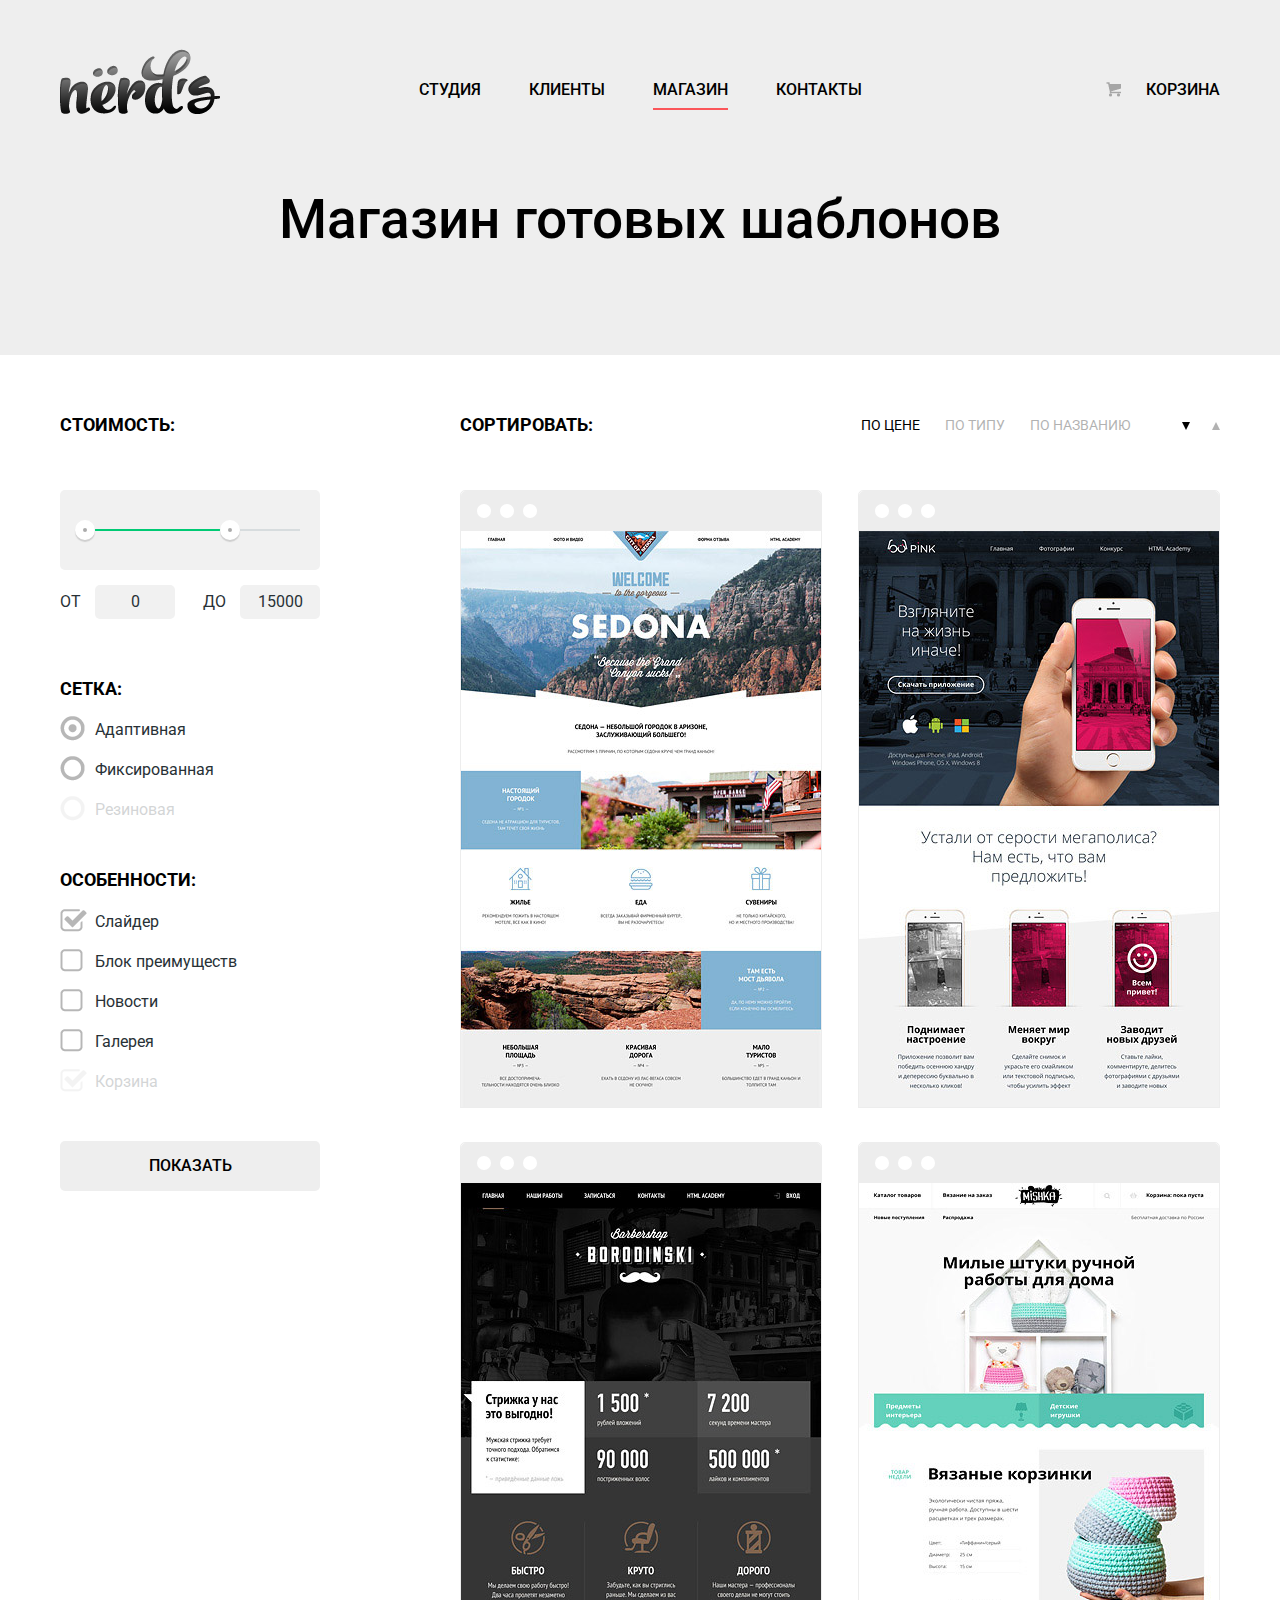
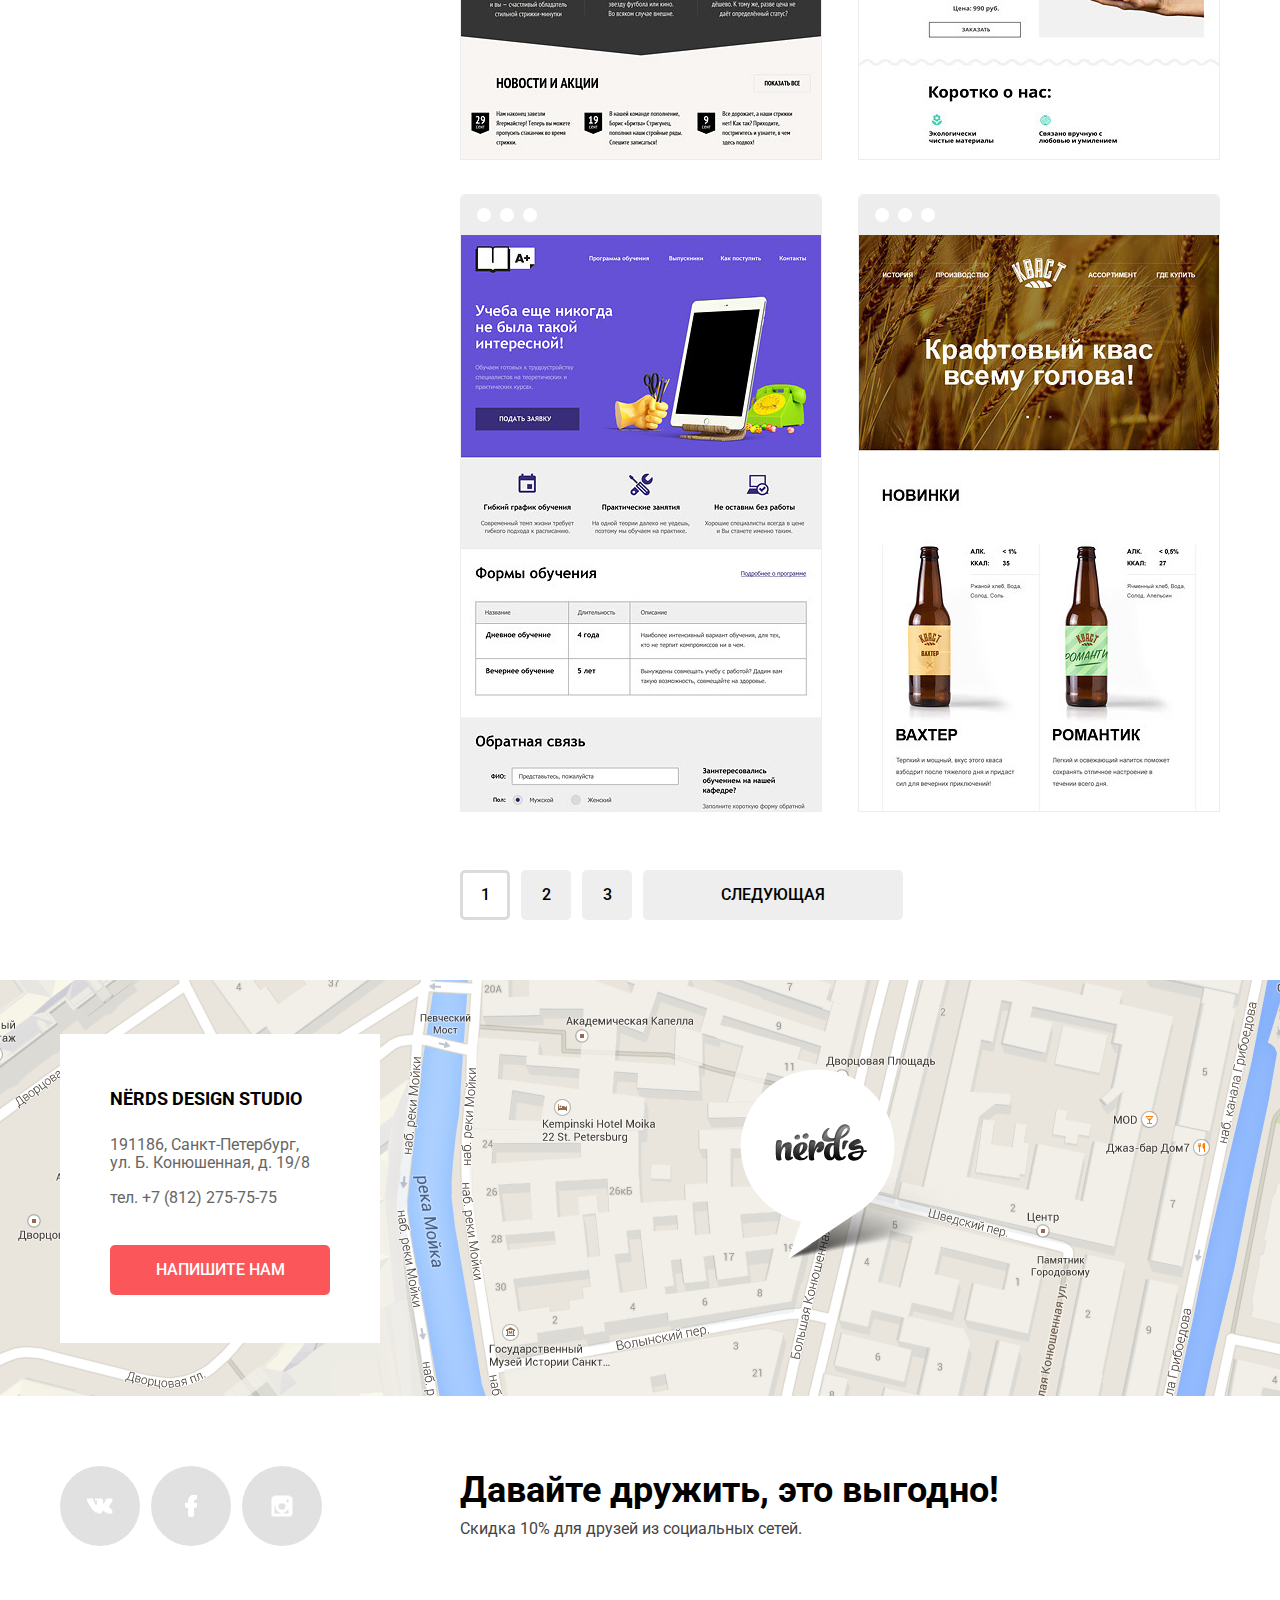
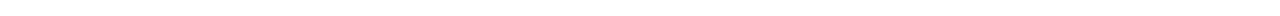
==== commit acac4dca: "исправлено" ====
--- a/catalog.html
+++ b/catalog.html
@@ -49,7 +49,7 @@
           <div class="range-filter">
             <div class="range-controls">
               <div class="scale">
-                <div class="bar" style="margin-left: 5%; width: 65%"></div>
+                <div class="bar"></div>
               </div>
               <div class="toggle toggle-min"></div>
               <div class="toggle toggle-max"></div>
@@ -132,8 +132,7 @@
           <img class="catalog-item-image" src="img/img-sedona.jpg" alt="макет Sedona" width="360" height="576">
           <div class="catalog-info">
             <a class="catalog-info-title" title="рассмотреть подробнее" href="#">Sedona</a>
-            <p class="catalog-info-description">Информационный сайт
-              <br>для туристов</p>
+            <p class="catalog-info-description">Информационный сайт для туристов</p>
             <a class="btn btn-catalog-info" href="#">9900 руб.</a>
           </div>
         </div>
@@ -155,8 +154,7 @@
           <img src="img/img-barbershop.jpg" alt="макет Barbershop" width="360" height="576">
           <div class="catalog-info">
             <a class="catalog-info-title" title="рассмотреть подробнее" href="#">Barbershop</a>
-            <p class="catalog-info-description">Сайт салоны красоты.
-              <br>Для мужчин, да.</p>
+            <p class="catalog-info-description">Сайт салоны красоты. Для мужчин, да.</p>
             <a class="btn btn-catalog-info" href="#">9900 руб.</a>
           </div>
         </div>
@@ -167,8 +165,7 @@
           <img src="img/img-mishka.jpg" alt="макет Mishka" width="360" height="576">
           <div class="catalog-info">
             <a class="catalog-info-title" title="рассмотреть подробнее" href="#">Mishka</a>
-            <p class="catalog-info-description">Интернет-магазин
-              <br>вязаных игрушек</p>
+            <p class="catalog-info-description">Интернет-магазин вязаных игрушек</p>
             <a class="btn btn-catalog-info" href="#">9900 руб.</a>
           </div>
         </div>
@@ -212,7 +209,7 @@
       <div class="container contacts">
         <section class="map-contacts">
           <p class="map-contacts-title">NЁRDS DESIGN STUDIO</p>
-          <p class="map-contacts-address">191186, Санкт-Петербург, <br>ул. Б. Конюшенная, д. 19/8</p>
+          <p class="map-contacts-address">191186, Санкт-Петербург, ул. Б. Конюшенная, д. 19/8</p>
           <p class="map-contacts-phone">тел. +7 (812) 275-75-75</p>
           <a class="btn btn-write-us" href="contacts.html">Напишите нам</a>
         </section>
@@ -235,27 +232,26 @@
   <div class="modal-write-us">
     <button class="modal-write-us-close" type="button" title="Закрыть">Закрыть</button>
     <h2 class="modal-write-us-title">Напишите нам</h2>
-    <a href="#"></a>
 
     <form class="write-us-form" action="https://echo.htmlacademy.ru" method="post">
       <label for="write-name">
-              <span class="write">Ваше имя</span>
-              <input type="text" name="name" value="" placeholder="Представьтесь, пожалуйста" id="write-name">
-            </label>
+        <span class="write">Ваше имя</span>
+        <input type="text" name="writename" value="" placeholder="Представьтесь, пожалуйста" id="write-name">
+      </label>
       <label for="write-mail">
-              <span>Ваш e-mail</span>
-              <input type="text" name="text" value="" placeholder="Для отправки ответа" id="write-mail">
-            </label>
+        <span>Ваш e-mail</span>
+        <input type="text" name="mail" value="" placeholder="Для отправки ответа" id="write-mail">
+      </label>
       <label for="write-post">
-              <span>Текст письма</span>
-              <textarea name="post" id="write-post" rows="5" placeholder="В свободной форме"></textarea>
-            </label>
+        <span>Текст письма</span>
+        <textarea name="post" id="write-post" rows="5" placeholder="В свободной форме"></textarea>
+      </label>
       <button class="btn btn-write-us-form" type="submit">Отправить</button>
     </form>
   </div>
 
   <script src="http://api-maps.yandex.ru/2.1/?lang=ru_RU" type="text/javascript"></script>
-  <script src="js/script.js"></script>
+  <script src="js/script.min.js"></script>
 
 </body>
 
--- a/css/style.min.css
+++ b/css/style.min.css
@@ -1 +1 @@
-body{font-family:'Roboto',"Arial",sans-serif;font-size:16px;line-height:24px;font-weight:400;color:#283136;background:#fff}.slider-item-math,.slider-item-worktime{display:none}.clearfix::after{content:"";display:block;clear:both}.container{width:1160px;margin:0 auto;padding:0 20px}.btn,a{text-decoration:none;color:#000}.nav li,img{vertical-align:top}img{max-width:100%;height:auto}.btn{display:block;margin:0;padding:16px 0;border-radius:5px;font-family:'Roboto',"Arial",sans-serif;font-size:16px;line-height:18px;font-weight:500;color:#fff;text-align:center;text-transform:uppercase;background:#fb565a}.btn:hover{background:#e74246}.btn:active{color:rgba(255,255,255,.3);background:#d7373b;box-shadow:inset 0 3px 0 rgba(0,0,0,.1)}.main-header{background:#eee}.logo,.nav{margin-right:20px}.logo{float:left;width:160px;margin-top:49px;margin-bottom:0}.logo:hover{opacity:.8}.logo:active,.social-btn:active::before{opacity:.3}.nav ul{margin:0;padding:0;list-style-type:none}.nav{text-align:center}.nav,.user-block{float:left;width:800px;margin-top:75px;line-height:30px;font-weight:500;color:#000;text-transform:uppercase}.nav a{padding-bottom:9px}.nav a:hover,.purchase:hover{color:#fb565a}.nav a:active,.pagination li:active a,.purchase:active{color:rgba(0,0,0,.3)}.nav li{display:inline-block;padding-right:44px}.index-content-right li:last-child,.nav li:last-child{padding-right:0}.purchase a{padding-bottom:7px}.user-block{max-width:160px;margin-right:0;text-align:right}.purchase{position:relative;display:inline-block;padding-left:40px;line-height:30px;font-weight:500;color:#000;text-transform:uppercase;vertical-align:top}.purchase::before{content:"";position:absolute;top:7px;left:0;width:15px;height:15px;background:url(../img/spritesheet.png) -10px -10px no-repeat;background-position:-10px -10px;opacity:.3}.slider{position:relative;clear:both;width:1160px;min-height:431px;margin-bottom:80px}.slider input[type=radio]{position:absolute;opacity:0}.slider-controls{position:absolute;bottom:109px;left:50%;width:200px;height:10px;margin-left:-100px;text-align:center;z-index:2}.slider-controls label{position:relative;display:inline-block;width:18px;height:18px;margin:0 8px;background:#fff;vertical-align:middle;border-radius:50%;cursor:pointer}#btn-1:checked~.slider-controls label[for=btn-1],#btn-2:checked~.slider-controls label[for=btn-2],#btn-3:checked~.slider-controls label[for=btn-3]{margin:0 12px;box-shadow:0 0 0 5px #fff;width:4px;height:4px;border:2px solid #c1c1c1;background:#fff}.slide{position:absolute;top:0;left:0;width:100%;height:100%;overflow:hidden;visibility:hidden}.slide:nth-child(1){background:url(../img/nerds-index-slide1.png) 100% 100% no-repeat;min-height:431px}.slide:nth-child(2){background:url(../img/nerds-index-slide2.png) 100% 100% no-repeat;min-height:431px}.slide:nth-child(3){background:url(../img/nerds-index-slide3.png) 100% 100% no-repeat;min-height:431px}#btn-1:checked~.slides .slide:nth-child(1),#btn-2:checked~.slides .slide:nth-child(2),#btn-3:checked~.slides .slide:nth-child(3){visibility:visible}.catalog-title,.slider-item-title{margin:78px 0 0;font-size:55px;line-height:55px;font-weight:500;color:#000}.slider-item{margin:25px 0 40px;font:inherit}.slider .btn{width:240px}.features{margin-bottom:80px}.features-item{float:left;width:360px;margin-right:40px}.features-item:last-child{margin-right:0}.features-item-green,.features-item-red,.features-item-yellow{margin-bottom:25px}.features-name{font-size:24px;line-height:30px;font-weight:700;color:#000;text-transform:uppercase}.features-item p{margin:16px 0 32px;width:260px;font:inherit}.btn-green,.btn-red{width:160px}.btn-green{background:#00ca74}.btn-green:hover{background:#00bc6c}.btn-green:active{color:rgba(255,255,255,.3);background:#00aa62}.btn-yellow{width:160px;background:#efc849}.btn-yellow:hover{background:#eab534}.btn-yellow:active{color:rgba(255,255,255,.3);background:#e5a722}.index-content{margin-bottom:56px;border-top:2px solid #f4f4f4}.index-content-left{float:left;width:760px;margin-top:72px}.index-content-title{margin:0;font-size:45px;line-height:47px;font-weight:500;color:#000}.index-content-left p{margin:30px 0 47px;width:650px;line-height:24px}.index-list-name{font-weight:700;text-transform:uppercase}.index-content-left ul{margin:14px 0 0;padding-left:35px;list-style-type:none;line-height:47px}.index-content-left li{position:relative}.index-content-left li::before{position:absolute;content:"";width:25px;height:2px;left:-35px;top:17px;transform:translateY(-50%);background:#fb565a}.index-content-right{float:right;width:360px;padding-top:40px;font-size:0}.index-content-right p{margin:0}.index-content-data{font-size:16px;line-height:24px;font-weight:700;text-transform:uppercase;text-align:center;color:#000;padding-top:36px;padding-bottom:30px}.clients-logo ul,.index-content-right ul{margin:0;padding:0;list-style-type:none}.clients-logo li,.index-content-right li{display:inline-block;vertical-align:top;width:120px}.index-content-data-show{font-size:45px;line-height:45px;font-weight:700;padding-bottom:20px;vertical-align:top}.sup{vertical-align:super;font-size:27px}.index-content-data-description{font-size:16px;line-height:18px}.clients-logo{border-top:2px solid #f4f4f4;border-bottom:2px solid #f4f4f4;font-size:0;margin-bottom:78px}.clients-logo li{position:relative;vertical-align:middle;width:25%;text-align:center;opacity:.2}.clients-logo li:hover{opacity:1}.clients-logo li:active{opacity:.1}.clients-logo li:not(:first-child)::before{position:absolute;content:"";width:2px;height:52px;left:0;top:50%;transform:translateY(-50%);background:#000}.clients-logo li:hover::before{opacity:.2}.clients-logo li:active::before,input[type=radio]+label:hover::before{opacity:1}.map{position:relative;margin:0 auto;background:url(../img/map.png) 50% 50% no-repeat;min-height:416px}.map .container{position:absolute;top:0;left:50%;transform:translateX(-50%)}.map-wrapper{width:100%;height:416px}.map-contacts{position:absolute;z-index:5;top:54px;width:220px;padding:50px;background:#fff;color:#000}.map-contacts-title{margin:0 0 23px;font-size:18px;line-height:30px;font-weight:700;text-transform:uppercase}.map-contacts-address,.map-contacts-phone{margin:0 0 17px;line-height:18px;color:#666}.map-contacts-phone{margin:0 0 38px}.footer-social{float:left;width:300px;margin-top:70px;margin-bottom:70px}.social-btn{position:relative;display:inline-block;vertical-align:top;width:80px;min-height:80px;border-radius:50%;margin-right:7px;font-size:0;background:#e1e1e1}.social-btn::before{content:"";position:absolute;top:50%;left:50%;transform:translate(-50%,-50%);background:url(../img/spritesheet.png) no-repeat}.social-btn-vk::before{width:26px;height:15px;background-position:-10px -304px}.social-btn-fb::before{width:12px;height:22px;background-position:-10px -131px}.social-btn-inst::before{width:21px;height:21px;background-position:-10px -173px}.social-btn:hover{background:#e74246}.social-btn:active{background:#d7373b;box-shadow:inset 0 3px 0 rgba(0,0,0,.1)}.footer-info{float:right;width:760px;margin-top:76px}.footer-info-title{font-size:36px;font-weight:700;line-height:36px;color:#000;margin:0 0 9px}.footer-info-description{margin:0;line-height:22px;color:#444}.active{border-bottom:#fb565a solid 2px}.catalog-header{margin-bottom:55px;background:#eee}.catalog-title{clear:both;padding-top:78px;padding-bottom:108px;text-align:center}.catalog-content{float:right;width:760px}.catalog-wrapper{font-size:0}.catalog-item{position:relative;display:inline-block;vertical-align:top;text-align:center;width:360px;margin-right:36px;margin-bottom:34px;font-size:16px;border-radius:5px 5px 0 0;border:rgba(77,77,77,.1) 1px solid}.catalog-item:nth-child(2n){margin-right:0}.catalog-item:hover{box-shadow:0 6px 15px rgba(0,0,0,.25)}.catalog-item-header{width:360px;height:40px;text-align:left;border-radius:5px 5px 0 0;background:rgba(77,77,77,.1)}.catalog-item:hover .catalog-item-header{background:#4d4d4d}.catalog-item-header span{display:inline-block;margin-top:13px;margin-right:9px;width:14px;height:14px;border-radius:50%;background:#fff}.catalog-item-header span:first-child{margin-left:16px}.btn-catalog-info{margin-left:20px;width:200px}.catalog-info{box-sizing:border-box;position:absolute;z-index:2;bottom:0;left:0;width:360px;padding:28px 60px 46px;background:#eee}.catalog-item .catalog-info{opacity:0;visibility:hidden}.catalog-item:hover .catalog-info{opacity:1;visibility:visible}.catalog-info-title{margin:0;font-size:18px;line-height:30px;font-weight:700;color:#000;text-transform:uppercase}.catalog-info-description{margin:0;padding:15px 0 30px;line-height:18px;color:#666}.filter-form-title{margin:0;font-size:18px;line-height:30px;font-weight:700;color:#000;text-transform:uppercase}.btn-filter{margin-top:46px;color:#000;background:#eee;width:260px;border:none}.btn-filter:hover{background:#dfdfdf}.btn-filter:active{color:rgba(0,0,0,.3);background:#d5d5d5;box-shadow:inset 0 3px 0 rgba(0,0,0,.1)}.range-filter{width:260px;margin-top:50px;margin-bottom:55px}.range-controls{position:relative;height:41px;padding-top:39px;padding-right:20px;padding-left:20px;margin-bottom:15px;border-radius:5px;background:#f1f1f1}.range-controls .scale{height:2px;background:#d7dcde}.range-controls .bar{width:70%;height:2px;background:#00ca74}.range-controls .toggle{position:absolute;top:30px;left:0;width:4px;height:4px;cursor:pointer;border:8px solid #fff;border-radius:50%;background:#ababab;box-shadow:0 2px 1px 0 #cfcfcf}.range-controls .toggle-min{left:15px}.range-controls .toggle-max{left:160px}.price-controls{font-size:0}.price-controls label{font-size:16px;display:inline-block;width:50%;text-transform:uppercase}.max-price{text-align:right}.price-controls input{font-family:'Roboto','Arial',sans-serif;font-size:16px;width:60px;margin-left:10px;padding:8px 10px;text-align:center;color:#283136;border:none;border-radius:5px;background:#f1f1f1}.filters{float:left;width:260px}.filter-list{margin:0 0 41px;padding:0;list-style:none}input[type=checkbox],input[type=radio]{display:none}input[type=radio]+label{position:relative;display:block;margin:12px 0;line-height:28px;padding-left:35px;cursor:pointer;color:#283136}input[type=radio]+label::before{content:"";position:absolute;width:25px;height:25px;top:0;left:0;background:#fff url(../img/spritesheet.png) -10px -10px no-repeat;background-position:-10px -214px;opacity:.4;cursor:pointer}input[type=radio]:disabled+label::before,input[type=radio]:disabled+label:hover::before{opacity:.3}input[type=radio]:disabled+label,input[type=radio]:disabled+label:hover{opacity:.2}input[type=radio]:checked+label::before{content:"";position:absolute;width:25px;height:25px;top:0;left:0;background:#fff url(../img/spritesheet.png) -10px -10px no-repeat;background-position:-10px -259px;opacity:.4;cursor:pointer}input[type=checkbox]:checked+label:hover,input[type=radio]:checked+label:hover{color:#000}input[type=checkbox]:checked+label:hover::before,input[type=radio]:checked+label:hover::before{opacity:1}input[type=checkbox]+label{position:relative;display:block;margin:14px 0;line-height:26px;padding-left:35px;cursor:pointer;color:#283136}input[type=checkbox]+label::before{content:"";position:absolute;width:27px;height:23px;top:0;left:0;background:#fff url(../img/spritesheet.png) -10px -10px no-repeat;background-position:-10px -45px;opacity:.4;cursor:pointer}input[type=checkbox]+label:hover::before{opacity:1}input[type=checkbox]:checked+label::before{content:"";position:absolute;width:27px;height:23px;top:0;left:0;background:#fff url(../img/spritesheet.png) -10px -10px no-repeat;background-position:-10px -88px;opacity:.4;cursor:pointer}input[type=checkbox]:disabled+label::before,input[type=checkbox]:disabled+label:hover::before{opacity:.3}input[type=checkbox]:disabled+label,input[type=checkbox]:disabled+label:hover{opacity:.2}.sort{margin-bottom:50px}.pagination ul,.sort ul{margin:0;padding:0}.sort-parametr-title{float:left;margin:0;font-size:18px;line-height:30px;font-weight:700;color:#000;text-transform:uppercase}.pagination li,.sort-parametr li{display:inline-block;text-transform:uppercase;cursor:pointer}.sort-parametr li{float:right;margin-left:25px;font-size:14px;line-height:30px;color:#000;opacity:.3;vertical-align:middle;font-weight:400}.sort-parametr li:hover{opacity:.6}.sort-parametr .sort-active,.sort-parametr li:active{opacity:1}.sort-marker-down,.sort-marker-up{display:inline-block;vertical-align:middle;width:0;height:0;border-left:4px solid transparent;border-right:4px solid transparent}.sort-marker-up{border-bottom:8px solid #000;margin-left:-3px}.sort-marker-down{margin-left:26px;border-top:8px solid #000}.pagination ul{list-style:none}.pagination li{vertical-align:top;margin:24px 7px 0 0;padding:13px 0;width:50px;border-radius:5px;font-weight:500;text-align:center;background:#eee}.pagination li:last-child{width:260px;margin-bottom:60px}.pagination li:hover{background:#dfdfdf}.pagination li:active{background:#d5d5d5;box-shadow:inset 0 3px 0 rgba(0,0,0,.1)}.pagination .pagination-active{width:44px;padding:10px 0;border:#dbdbdb 3px solid;background:#fff}.pagination li a{color:#000}.modal-write-us{display:none;position:fixed;bottom:175px;left:50%;z-index:20;width:760px;margin-left:-480px;padding:68px 100px 85px;color:#000;background:#fff;box-shadow:0 20px 40px rgba(0,0,0,.75)}.modal-write-us-show{display:block}.modal-write-us-close{position:absolute;top:78px;right:90px;width:21px;height:21px;font-size:0;background-color:transparent;border:0;cursor:pointer;opacity:.3}.modal-write-us-close::after,.modal-write-us-close::before{content:"";position:absolute;top:8px;left:-2px;width:25px;height:5px;background-color:#fb565a}.modal-write-us-close::before{transform:rotate(45deg)}.modal-write-us-close::after{transform:rotate(-45deg)}.modal-write-us-title{margin:0;font-size:45px;line-height:45px;color:#000}.write-us-form{margin-top:45px}.write-us-form label{display:inline-block;vertical-align:top;width:360px}.write-us-form label:first-child{margin-right:36px}.write-us-form input[type=text],.write-us-form textarea[name=post]{width:326px;margin-top:10px;margin-bottom:35px;padding:15px;border:#d7dcde solid 2px;border-radius:5px;font-size:16px;line-height:18px;font-family:"Roboto","Arial",sans-serif;color:#444}.write-us-form textarea[name=post]{width:726px;margin-bottom:47px}.write-us-form input[type=text]:hover{border:#b4b9bb solid 2px}.write-us-form input[type=text]:focus{border:#000 solid 2px}.write-us-form textarea[name=post]:hover{border:#000 solid 2px}.write-us-form span{margin:0;font-size:16px;line-height:18px;font-family:"Roboto","Arial",sans-serif;font-weight:700;color:#000}.btn-write-us-form{font:inherit;width:260px;border:none}
+body{font-family:"Roboto","Arial",sans-serif;font-size:16px;line-height:24px;font-weight:400;color:#283136;background:#fff}.slider-item-math,.slider-item-worktime{display:none}.clearfix::after{content:"";display:block;clear:both}.container{width:1160px;margin:0 auto;padding:0 20px}.btn,a{text-decoration:none;color:#000}.nav li,img{vertical-align:top}img{max-width:100%;height:auto}.btn{display:block;margin:0;padding:16px 0;border-radius:5px;font-family:"Roboto","Arial",sans-serif;font-size:16px;line-height:18px;font-weight:500;color:#fff;text-align:center;text-transform:uppercase;background:#fb565a}.btn:hover{background:#e74246}.btn:active{color:rgba(255,255,255,.3);background:#d7373b;box-shadow:inset 0 3px 0 rgba(0,0,0,.1)}.main-header{min-width:1160px;background:#eee}.logo,.nav{margin-right:20px}.logo{float:left;width:160px;margin-top:49px;margin-bottom:0}.logo:hover{opacity:.8}.logo:active,.social-btn:active::before{opacity:.3}.nav ul{margin:0;padding:0;list-style-type:none}.nav{text-align:center}.nav,.user-block{float:left;width:800px;margin-top:75px;line-height:30px;font-weight:500;color:#000;text-transform:uppercase}.nav a{padding-bottom:9px}.nav a:hover,.purchase:hover{color:#fb565a}.nav a:active,.pagination li:active a,.purchase:active{color:rgba(0,0,0,.3)}.nav li{display:inline-block;padding-right:44px}.index-content-right li:last-child,.nav li:last-child{padding-right:0}.purchase a{padding-bottom:7px}.user-block{max-width:160px;margin-right:0;text-align:right}.purchase{position:relative;display:inline-block;padding-left:40px;line-height:30px;font-weight:500;color:#000;text-transform:uppercase;vertical-align:top}.purchase::before{content:"";position:absolute;top:7px;left:0;width:15px;height:15px;background:url(../img/spritesheet.png) -10px -10px no-repeat;background-position:-10px -10px;opacity:.3}.slider{position:relative;clear:both;width:1160px;min-height:431px;margin-bottom:80px}.slider input[type=radio]{position:absolute;opacity:0}.slider-controls{position:absolute;bottom:109px;left:50%;width:200px;height:10px;margin-left:-100px;text-align:center;z-index:2}.slider-controls label{position:relative;display:inline-block;width:18px;height:18px;margin:0 8px;background:#fff;vertical-align:middle;border-radius:50%;cursor:pointer}#btn-1:checked~.slider-controls label[for=btn-1],#btn-2:checked~.slider-controls label[for=btn-2],#btn-3:checked~.slider-controls label[for=btn-3]{margin:0 12px;box-shadow:0 0 0 5px #fff;width:4px;height:4px;border:2px solid #c1c1c1;background:#fff}.slide{position:absolute;top:0;left:0;width:100%;height:100%;overflow:auto;visibility:hidden}.slide:nth-child(1){background:url(../img/nerds-index-slide1.png) 100% 100% no-repeat;min-height:431px}.slide:nth-child(2){background:url(../img/nerds-index-slide2.png) 100% 100% no-repeat;min-height:431px}.slide:nth-child(3){background:url(../img/nerds-index-slide3.png) 100% 100% no-repeat;min-height:431px}#btn-1:checked~.slides .slide:nth-child(1),#btn-2:checked~.slides .slide:nth-child(2),#btn-3:checked~.slides .slide:nth-child(3){visibility:visible}.slider-item-title{margin:78px 0 0;width:560px;font-size:55px;line-height:55px;font-weight:500;color:#000}.slider-item{margin:25px 0 40px;width:420px;font:inherit}.slider-item span{display:block}.slide:nth-child(3) .slider-item{width:360px}.slider .btn{width:240px}.features{margin-bottom:80px}.features-item{float:left;width:360px;margin-right:40px}.features-item:last-child{margin-right:0}.features-item-green,.features-item-red,.features-item-yellow{margin-bottom:25px}.features-name{font-size:24px;line-height:30px;font-weight:700;color:#000;text-transform:uppercase}.features-item p{margin:16px 0 32px;width:260px;font:inherit}.btn-green,.btn-red{width:160px}.btn-green{background:#00ca74}.btn-green:hover{background:#00bc6c}.btn-green:active{color:rgba(255,255,255,.3);background:#00aa62}.btn-yellow{width:160px;background:#efc849}.btn-yellow:hover{background:#eab534}.btn-yellow:active{color:rgba(255,255,255,.3);background:#e5a722}.index-content{margin-bottom:62px;border-top:2px solid #f4f4f4}.index-content-left{float:left;width:760px;margin-top:72px}.index-content-title{margin:0;font-size:45px;line-height:47px;font-weight:500;color:#000}.index-content-left p{margin:30px 0 40px;width:650px;line-height:24px}.index-list-name{font-weight:700;text-transform:uppercase}.index-content-left ul{margin:13px 0 0;padding-left:35px;list-style-type:none;line-height:47px}.index-content-left li{position:relative}.index-content-left li::before{position:absolute;content:"";width:25px;height:2px;left:-35px;top:23px;transform:translateY(-50%);background:#fb565a}.index-content-right{float:right;width:360px;padding-top:40px;font-size:0}.index-content-right p{margin:0}.index-content-data{font-size:16px;line-height:24px;font-weight:700;text-transform:uppercase;text-align:center;color:#000;padding-top:36px;padding-bottom:30px}.clients-logo ul,.index-content-right ul{margin:0;padding:0;list-style-type:none}.clients-logo li,.index-content-right li{display:inline-block;vertical-align:top;width:120px}.index-content-data-show{font-size:45px;line-height:45px;font-weight:700;padding-bottom:20px;vertical-align:top}.sup{vertical-align:super;font-size:27px}.index-content-data-description{font-size:16px;line-height:18px}.clients-logo{border-top:2px solid #f4f4f4;border-bottom:2px solid #f4f4f4;font-size:0;margin-bottom:81px}.clients-logo li{position:relative;vertical-align:middle;width:210px;padding:52px 45px 42px 25px;text-align:center;opacity:.2}.clients-logo li:nth-child(2),.clients-logo li:nth-child(3){padding:48px 45px 42px}.clients-logo li:nth-child(4){padding:50px 0 42px 45px}.clients-logo li:hover{opacity:1}.clients-logo li:active{opacity:.1}.clients-logo li:not(:first-child)::before{position:absolute;content:"";width:2px;height:52px;left:0;top:50%;transform:translateY(-50%);background:#000}.clients-logo li:hover::before{opacity:.2}.clients-logo li:active::before,input[type=radio]+label:hover::before{opacity:1}.map{position:relative;margin:0 auto;background:#f1efe8 url(../img/map.png) 50% 50% no-repeat;min-width:1160px;min-height:416px}.map .container{position:absolute;top:0;left:50%;transform:translateX(-50%)}.map-wrapper{width:100%;height:416px}.map-contacts{position:absolute;z-index:5;top:54px;width:220px;padding:50px 50px 48px;background:#fff;color:#000}.map-contacts-title{margin:0 0 22px;font-size:18px;line-height:30px;font-weight:700;text-transform:uppercase}.map-contacts-address,.map-contacts-phone{margin:0 0 17px;width:205px;line-height:18px;color:#666}.map-contacts-phone{margin:0 0 38px}.footer-social{float:left;width:300px;margin-top:70px;margin-bottom:70px}.social-btn{position:relative;display:inline-block;vertical-align:top;width:80px;min-height:80px;border-radius:50%;margin-right:7px;font-size:0;background:#e1e1e1}.social-btn::before{content:"";position:absolute;top:50%;left:50%;transform:translate(-50%,-50%);background:url(../img/spritesheet.png) no-repeat}.social-btn-vk::before{width:26px;height:15px;background-position:-10px -304px}.social-btn-fb::before{width:12px;height:22px;background-position:-10px -131px}.social-btn-inst::before{width:21px;height:21px;background-position:-10px -173px}.social-btn:hover{background:#e74246}.social-btn:active{background:#d7373b;box-shadow:inset 0 3px 0 rgba(0,0,0,.1)}.footer-info{float:right;width:760px;margin-top:76px}.footer-info-title{font-size:36px;font-weight:700;line-height:36px;color:#000;margin:0 0 9px}.footer-info-description{margin:0;line-height:23px;color:#444}.active{border-bottom:#fb565a solid 2px}.catalog-header{min-width:1160px;margin-bottom:55px;background:#eee}.catalog-title{clear:both;padding-top:78px;padding-bottom:108px;text-align:center;margin:78px 0 0;font-size:55px;line-height:55px;font-weight:500;color:#000}.catalog-content{float:right;width:760px}.catalog-wrapper{font-size:0}.catalog-item{position:relative;display:inline-block;vertical-align:top;text-align:center;width:360px;margin-right:36px;margin-bottom:34px;font-size:16px;border-radius:5px 5px 0 0;border:rgba(77,77,77,.1) 1px solid}.catalog-item:nth-child(2n){margin-right:0}.catalog-item:hover{box-shadow:0 6px 15px rgba(0,0,0,.25)}.catalog-item-header{width:360px;height:40px;text-align:left;border-radius:5px 5px 0 0;background:rgba(77,77,77,.1)}.catalog-item:hover .catalog-item-header{background:#4d4d4d}.catalog-item-header span{display:inline-block;margin-top:13px;margin-right:9px;width:14px;height:14px;border-radius:50%;background:#fff}.catalog-item-header span:first-child{margin-left:16px}.btn-catalog-info{margin-left:20px;width:200px}.catalog-info{box-sizing:border-box;position:absolute;z-index:2;bottom:0;left:0;width:360px;padding:28px 60px 46px;background:#eee}.catalog-item .catalog-info{opacity:0;visibility:hidden}.catalog-item:hover .catalog-info{opacity:1;visibility:visible}.catalog-info-title{margin:0;font-size:18px;line-height:30px;font-weight:700;color:#000;text-transform:uppercase}.catalog-item:nth-child(1):hover .catalog-info-description,.catalog-item:nth-child(3):hover .catalog-info-description,.catalog-item:nth-child(4):hover .catalog-info-description{padding:15px 20px 30px}.catalog-info-description{margin:0;padding:15px 0 30px;line-height:18px;color:#666}.slide:nth-child(3) .slider-item-title{width:430px}.filter-form-title{margin:0;font-size:18px;line-height:30px;font-weight:700;color:#000;text-transform:uppercase}.btn-filter{margin-top:46px;color:#000;background:#eee;width:260px;border:none}.btn-filter:hover{background:#dfdfdf}.btn-filter:active{color:rgba(0,0,0,.3);background:#d5d5d5;box-shadow:inset 0 3px 0 rgba(0,0,0,.1)}.range-filter{width:260px;margin-top:50px;margin-bottom:55px}.range-controls{position:relative;height:41px;padding-top:39px;padding-right:20px;padding-left:20px;margin-bottom:15px;border-radius:5px;background:#f1f1f1}.range-controls .scale{height:2px;background:#d7dcde}.range-controls .bar{width:70%;height:2px;background:#00ca74}.range-controls .toggle{position:absolute;top:30px;left:0;width:4px;height:4px;cursor:pointer;border:8px solid #fff;border-radius:50%;background:#ababab;box-shadow:0 2px 1px 0 #cfcfcf}.range-controls .toggle-min{left:15px}.range-controls .toggle-max{left:160px}.price-controls{font-size:0}.price-controls label{font-size:16px;display:inline-block;width:50%;text-transform:uppercase}.max-price{text-align:right}.price-controls input{font-family:"Roboto","Arial",sans-serif;font-size:16px;width:60px;margin-left:10px;padding:8px 10px;text-align:center;color:#283136;border:none;border-radius:5px;background:#f1f1f1}.filters{float:left;width:260px}.filter-list{margin:0 0 41px;padding:0;list-style:none}input[type=checkbox],input[type=radio]{display:none}input[type=radio]+label{position:relative;display:block;margin:12px 0;line-height:28px;padding-left:35px;cursor:pointer;color:#283136}input[type=radio]+label::before{content:"";position:absolute;width:25px;height:25px;top:0;left:0;background:#fff url(../img/spritesheet.png) -10px -10px no-repeat;background-position:-10px -214px;opacity:.4;cursor:pointer}input[type=radio]:disabled+label::before,input[type=radio]:disabled+label:hover::before{opacity:.3}input[type=radio]:disabled+label,input[type=radio]:disabled+label:hover{opacity:.2}input[type=radio]:checked+label::before{content:"";position:absolute;width:25px;height:25px;top:0;left:0;background:#fff url(../img/spritesheet.png) -10px -10px no-repeat;background-position:-10px -259px;opacity:.4;cursor:pointer}input[type=checkbox]:checked+label:hover,input[type=radio]:checked+label:hover{color:#000}input[type=checkbox]:checked+label:hover::before,input[type=radio]:checked+label:hover::before{opacity:1}input[type=checkbox]+label{position:relative;display:block;margin:14px 0;line-height:26px;padding-left:35px;cursor:pointer;color:#283136}input[type=checkbox]+label::before{content:"";position:absolute;width:27px;height:23px;top:0;left:0;background:#fff url(../img/spritesheet.png) -10px -10px no-repeat;background-position:-10px -45px;opacity:.4;cursor:pointer}input[type=checkbox]+label:hover::before{opacity:1}input[type=checkbox]:checked+label::before{content:"";position:absolute;width:27px;height:23px;top:0;left:0;background:#fff url(../img/spritesheet.png) -10px -10px no-repeat;background-position:-10px -88px;opacity:.4;cursor:pointer}input[type=checkbox]:disabled+label::before,input[type=checkbox]:disabled+label:hover::before{opacity:.3}input[type=checkbox]:disabled+label,input[type=checkbox]:disabled+label:hover{opacity:.2}.sort{margin-bottom:50px}.pagination ul,.sort ul{margin:0;padding:0}.sort-parametr-title{float:left;margin:0;font-size:18px;line-height:30px;font-weight:700;color:#000;text-transform:uppercase}.pagination li,.sort-parametr li{display:inline-block;text-transform:uppercase;cursor:pointer}.sort-parametr li{float:right;margin-left:25px;font-size:14px;line-height:30px;color:#000;opacity:.3;vertical-align:middle;font-weight:400}.sort-parametr li:hover{opacity:.6}.sort-parametr .sort-active,.sort-parametr li:active{opacity:1}.sort-marker-down,.sort-marker-up{display:inline-block;vertical-align:middle;width:0;height:0;border-left:4px solid transparent;border-right:4px solid transparent}.sort-marker-up{border-bottom:8px solid #000;margin-left:-3px}.sort-marker-down{margin-left:26px;border-top:8px solid #000}.pagination ul{list-style:none}.pagination li{vertical-align:top;margin:24px 7px 0 0;padding:13px 0;width:50px;border-radius:5px;font-weight:500;text-align:center;background:#eee}.pagination li:last-child{width:260px;margin-bottom:60px}.pagination li:hover{background:#dfdfdf}.pagination li:active{background:#d5d5d5;box-shadow:inset 0 3px 0 rgba(0,0,0,.1)}.pagination .pagination-active{width:44px;padding:10px 0;border:#dbdbdb 3px solid;background:#fff}.pagination li a{color:#000}@keyframes bounce{0%{transform:translateY(5000px)}70%{transform:translateY(30px)}90%{transform:translateY(-10px)}to{transform:translateY(0)}}.modal-write-us{display:none;position:fixed;bottom:175px;left:50%;z-index:20;width:760px;margin-left:-480px;padding:68px 100px 85px;color:#000;background:#fff;box-shadow:0 20px 40px rgba(0,0,0,.75)}.modal-write-us-show{display:block;animation:bounce .5s}.modal-write-us-close{position:absolute;top:78px;right:90px;width:21px;height:21px;font-size:0;background-color:transparent;border:0;cursor:pointer;opacity:.3}.modal-write-us-close::after,.modal-write-us-close::before{content:"";position:absolute;top:8px;left:-2px;width:25px;height:5px;background-color:#fb565a}.modal-write-us-close::before{transform:rotate(45deg)}.modal-write-us-close::after{transform:rotate(-45deg)}.modal-write-us-title{margin:0;font-size:45px;line-height:45px;color:#000}.write-us-form{margin-top:45px}.write-us-form label{display:inline-block;vertical-align:top;width:360px}.write-us-form label:first-child{margin-right:36px}.write-us-form input[type=text],.write-us-form textarea[name=post]{width:326px;margin-top:10px;margin-bottom:35px;padding:15px;border:#d7dcde solid 2px;border-radius:5px;font-size:16px;line-height:18px;font-family:"Roboto","Arial",sans-serif;color:#444}.write-us-form textarea[name=post]{width:726px;margin-bottom:47px}.write-us-form input[type=text]:hover{border:#b4b9bb solid 2px}.write-us-form input[type=text]:focus{border:#000 solid 2px}.write-us-form textarea[name=post]:hover{border:#000 solid 2px}.write-us-form span{margin:0;font-size:16px;line-height:18px;font-family:"Roboto","Arial",sans-serif;font-weight:700;color:#000}.btn-write-us-form{font:inherit;width:260px;border:none}
